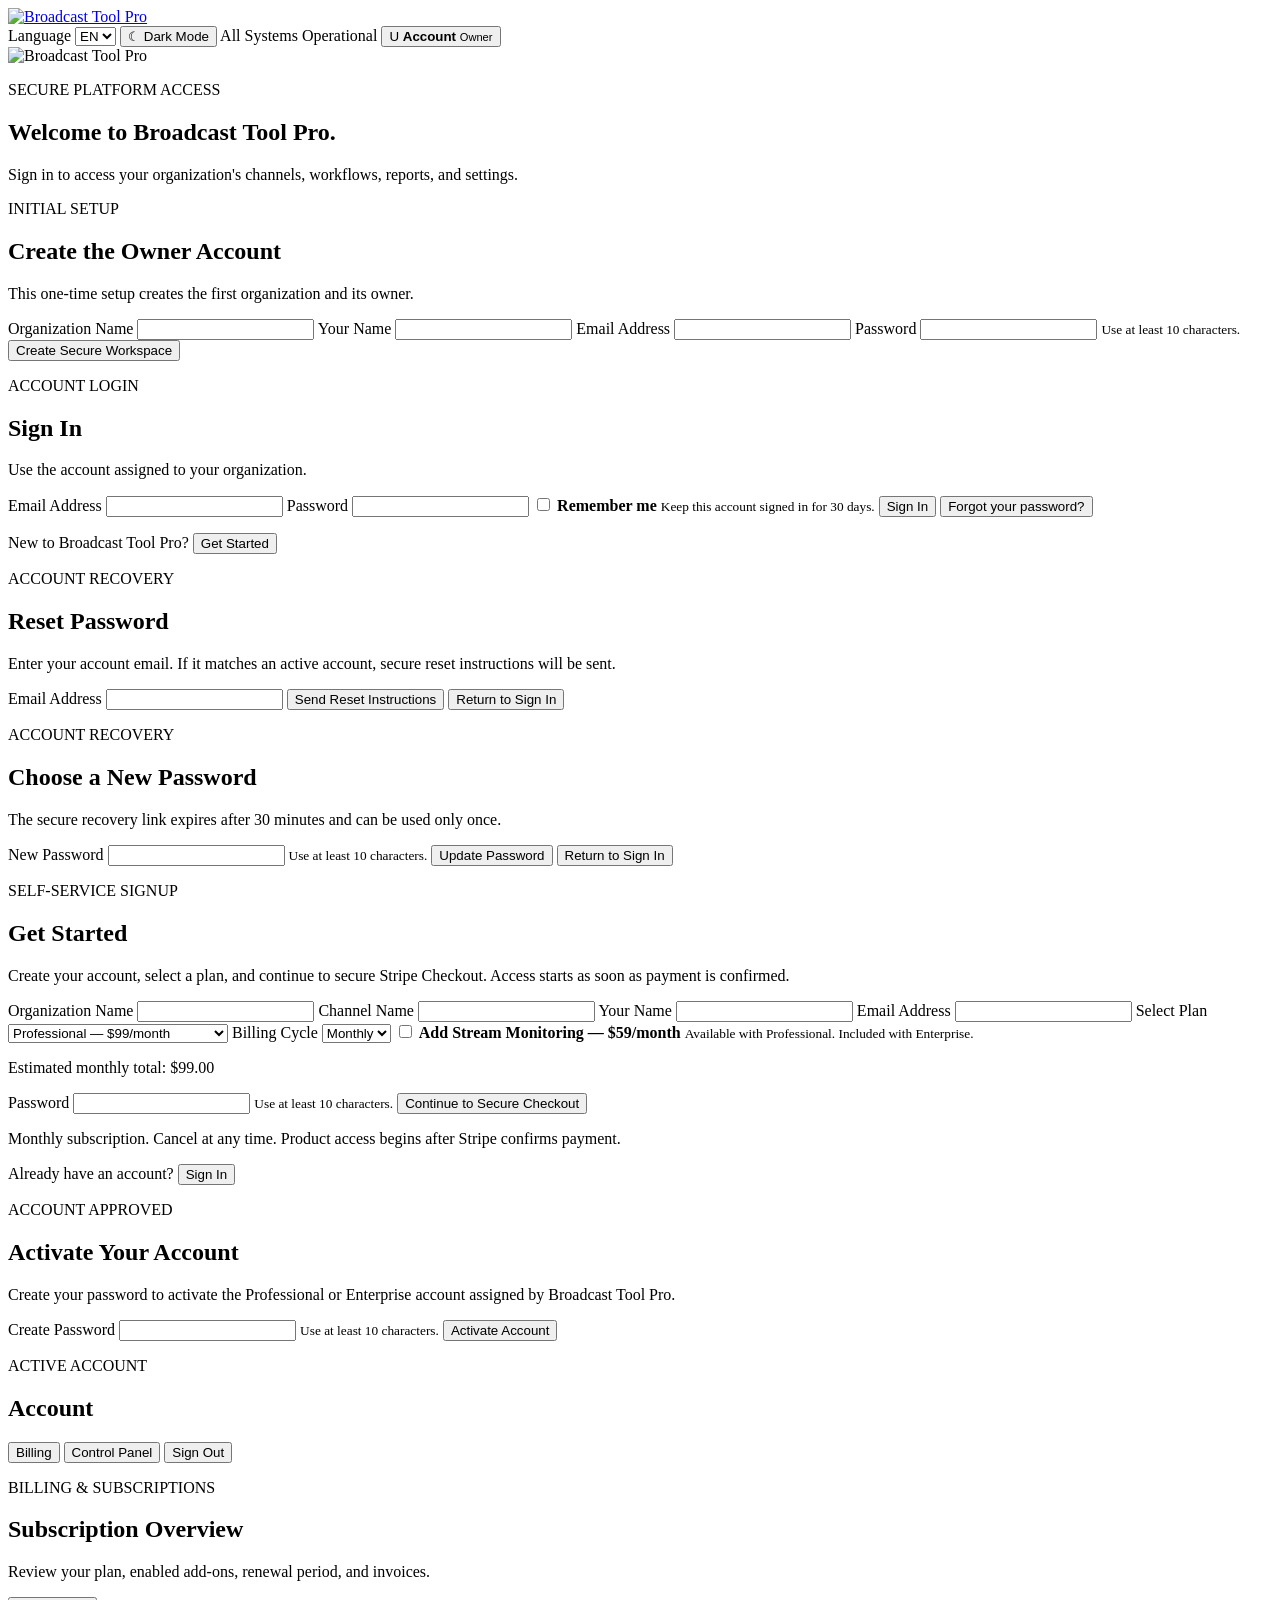
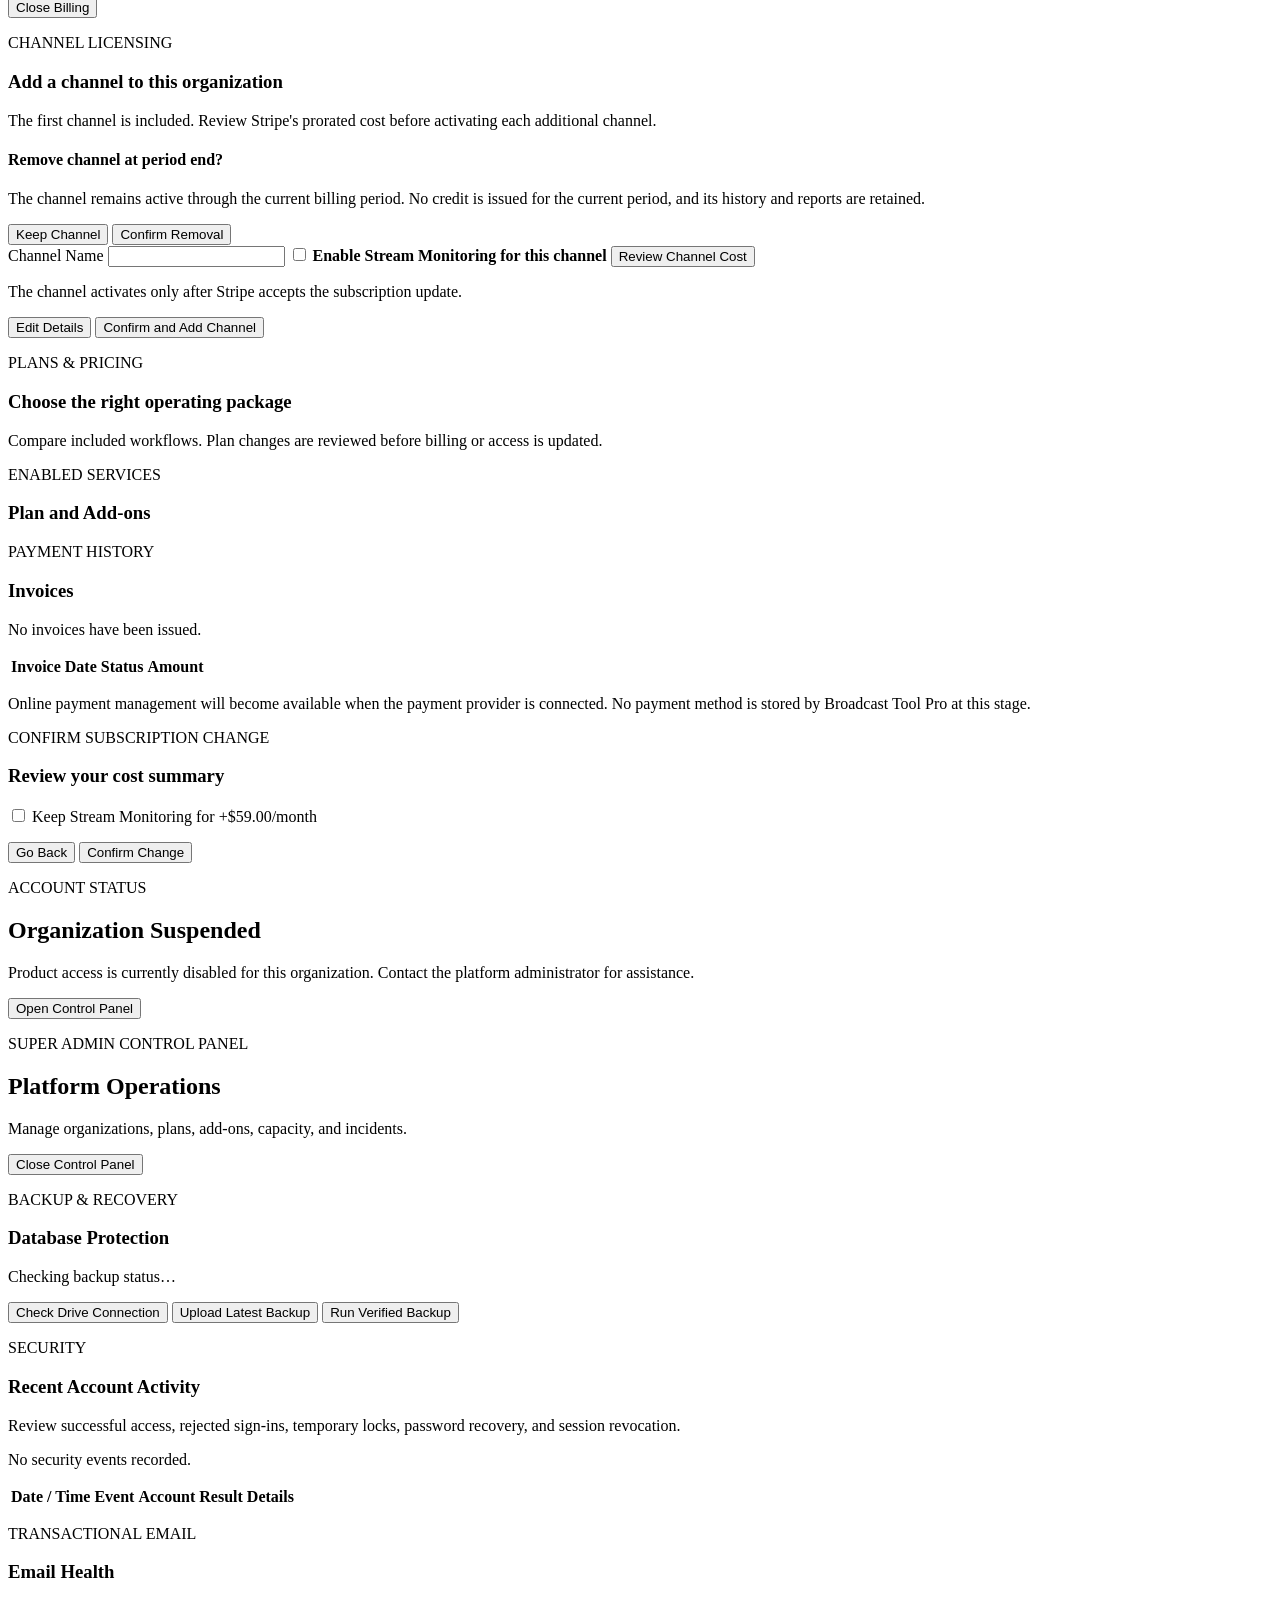
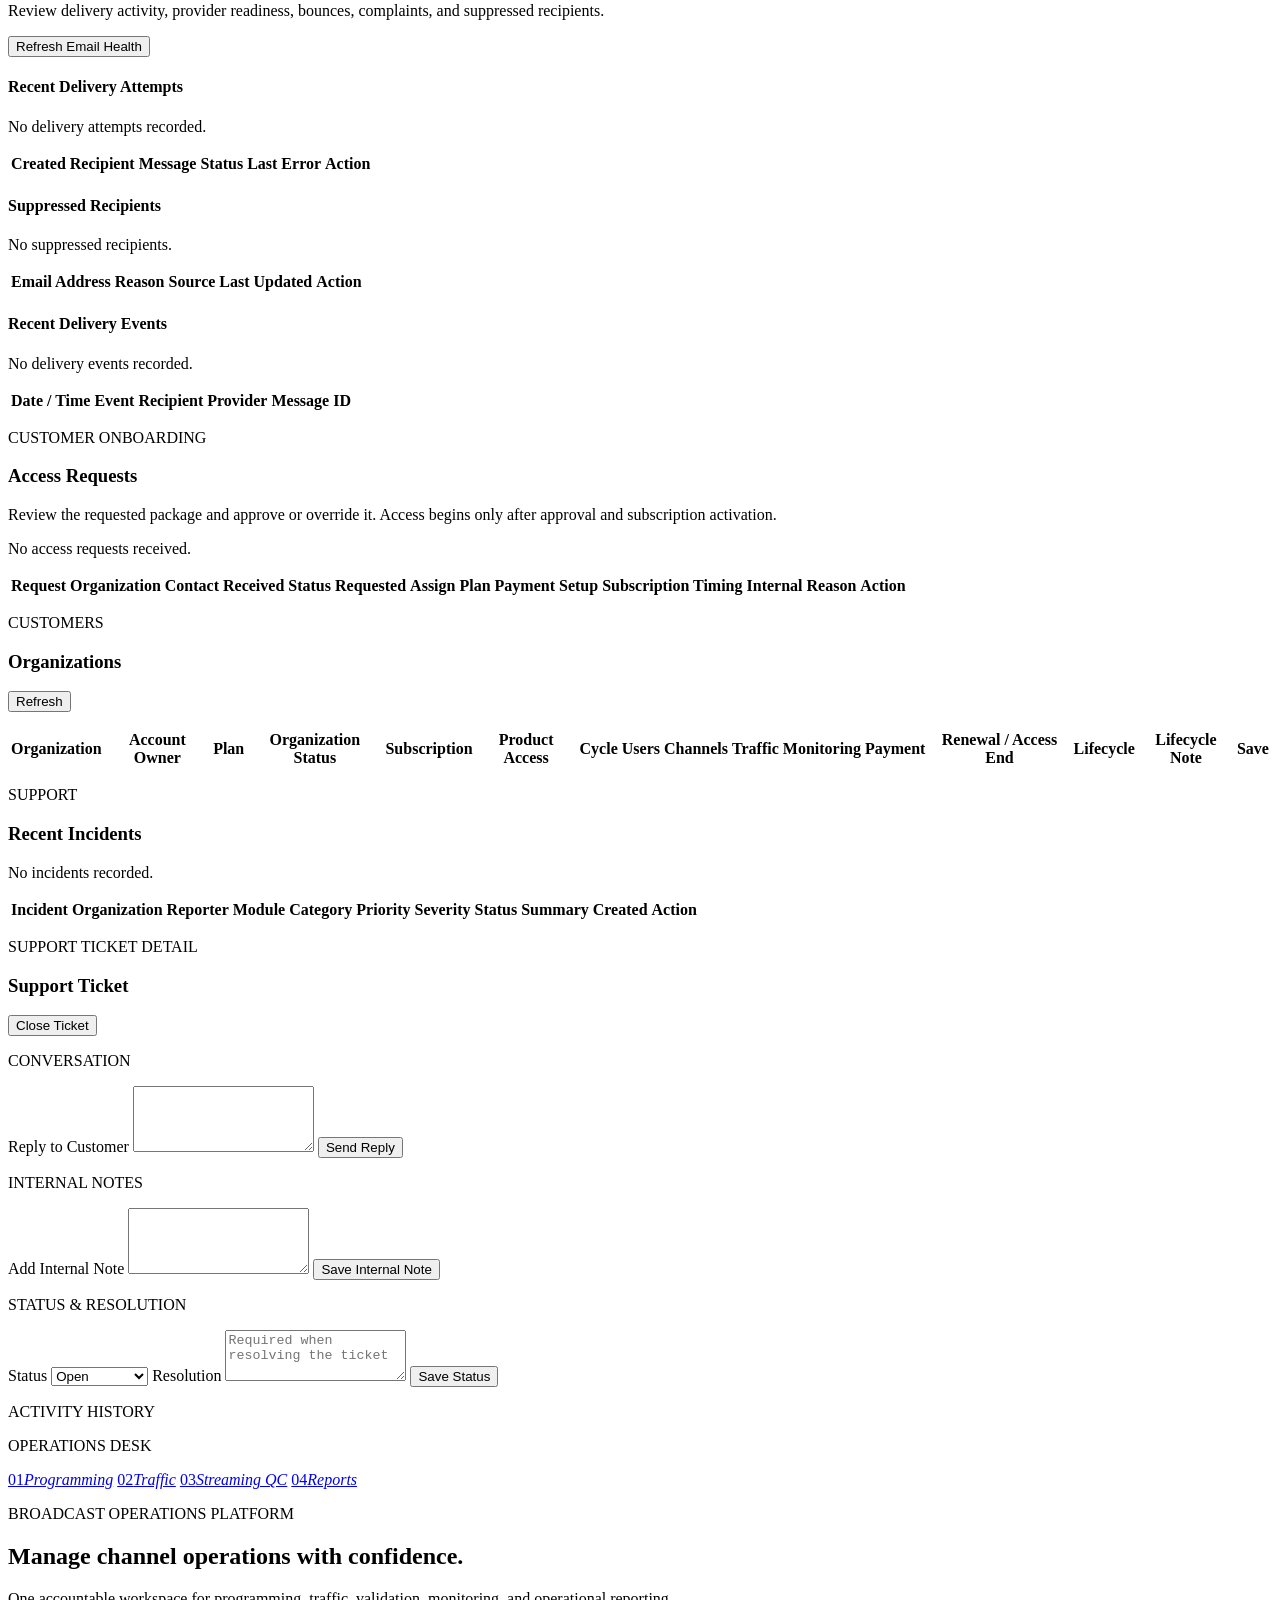
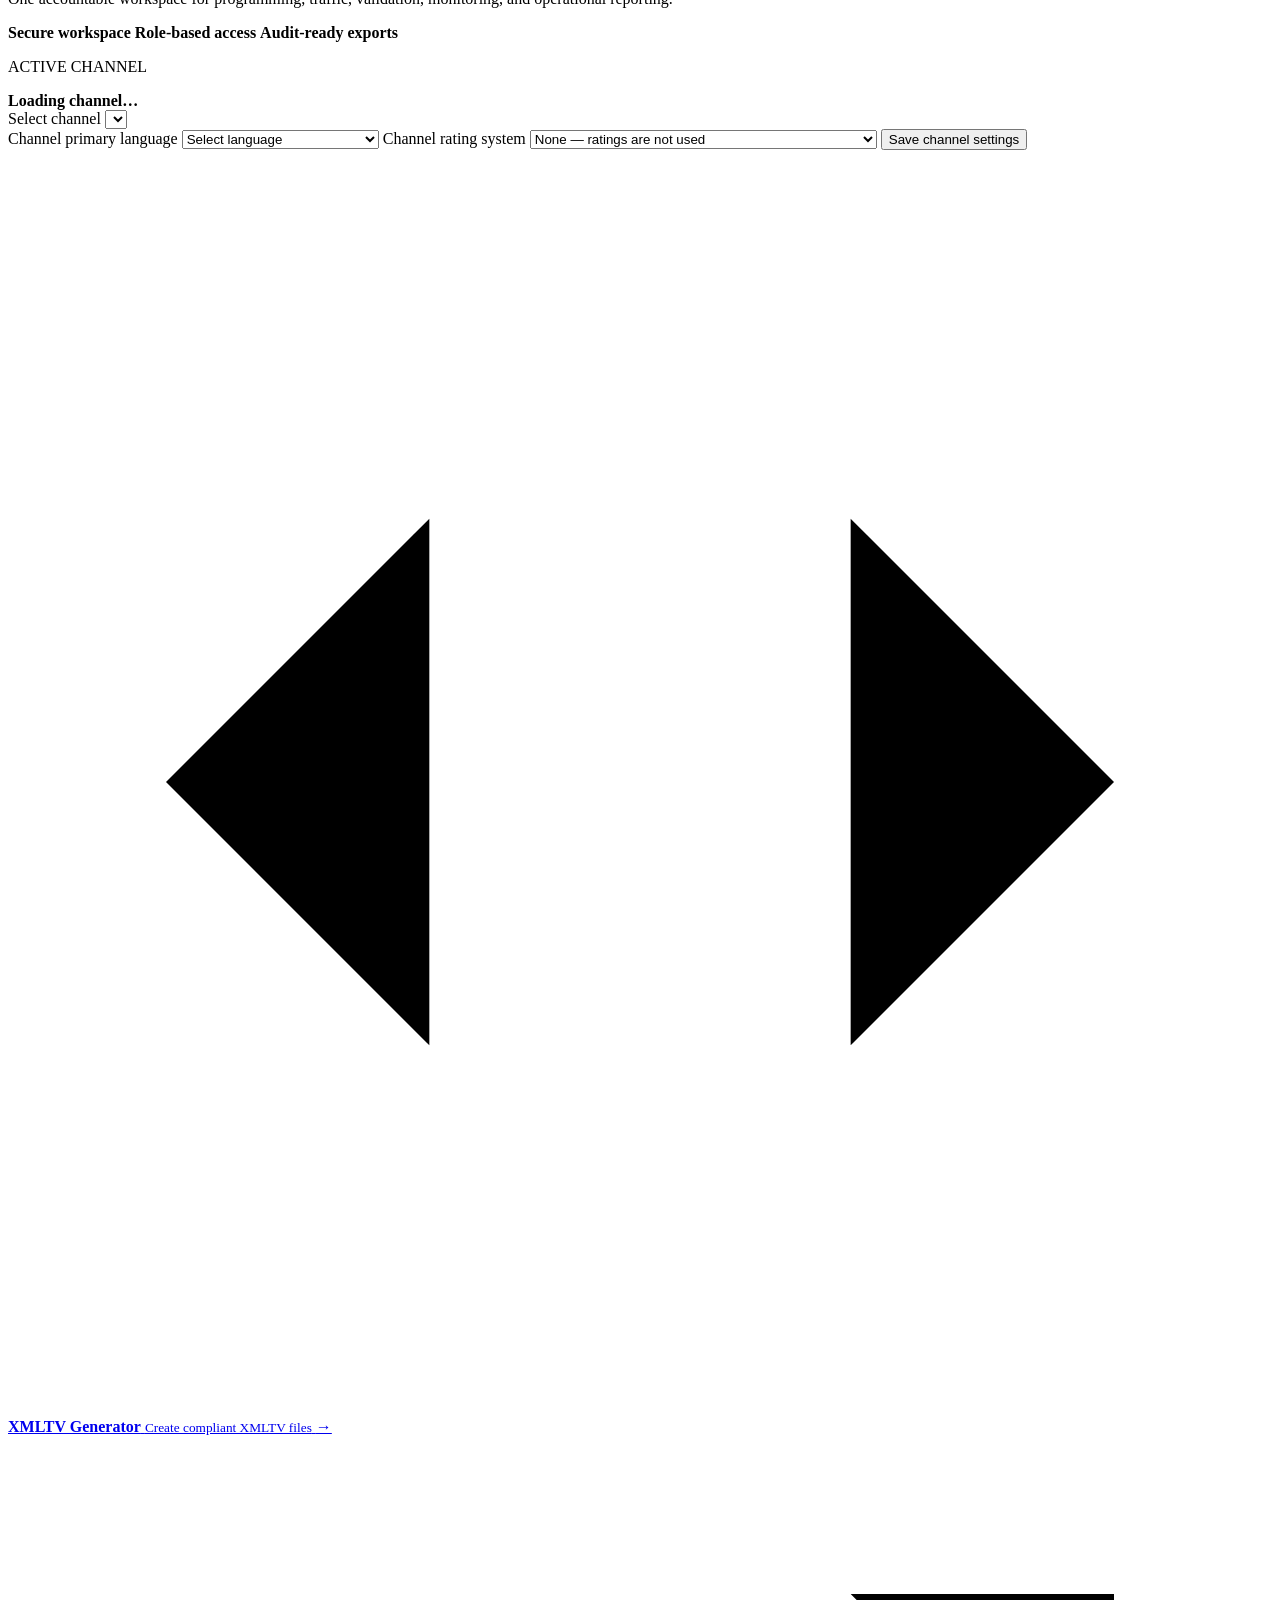
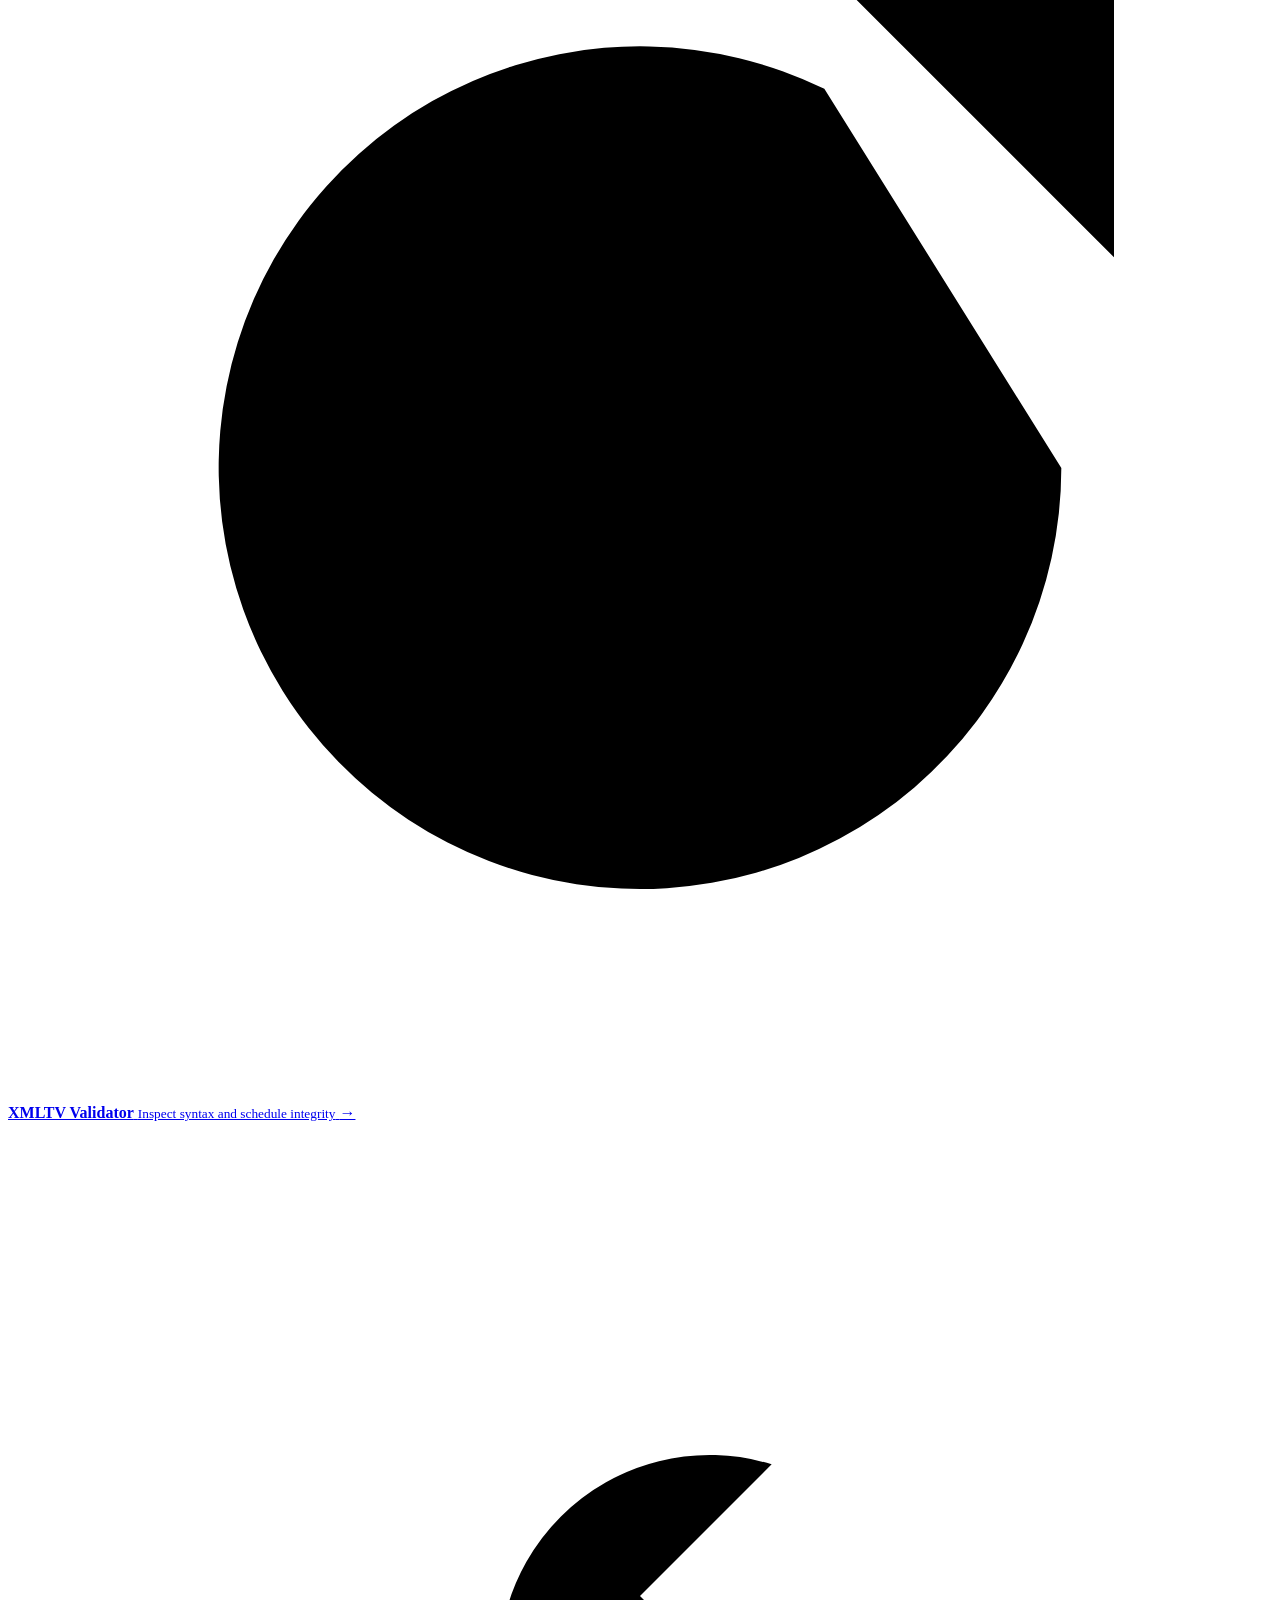
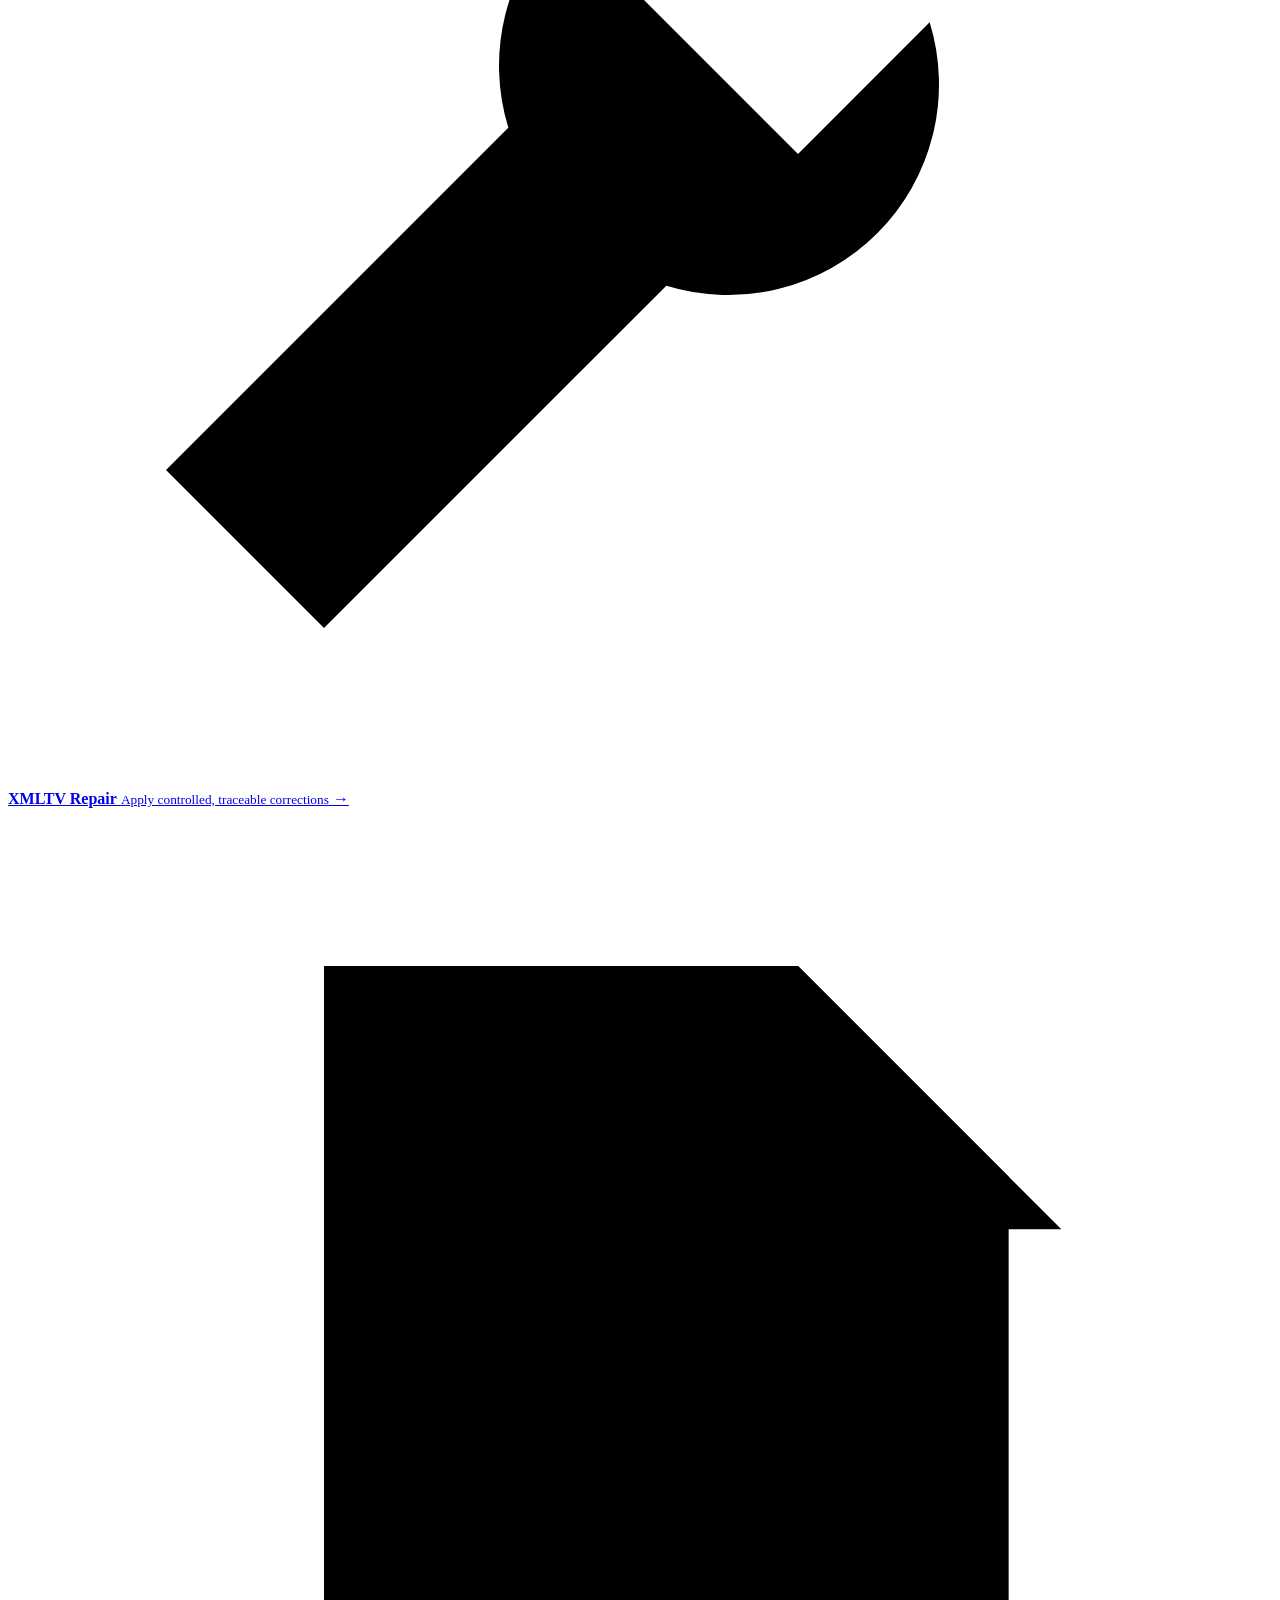
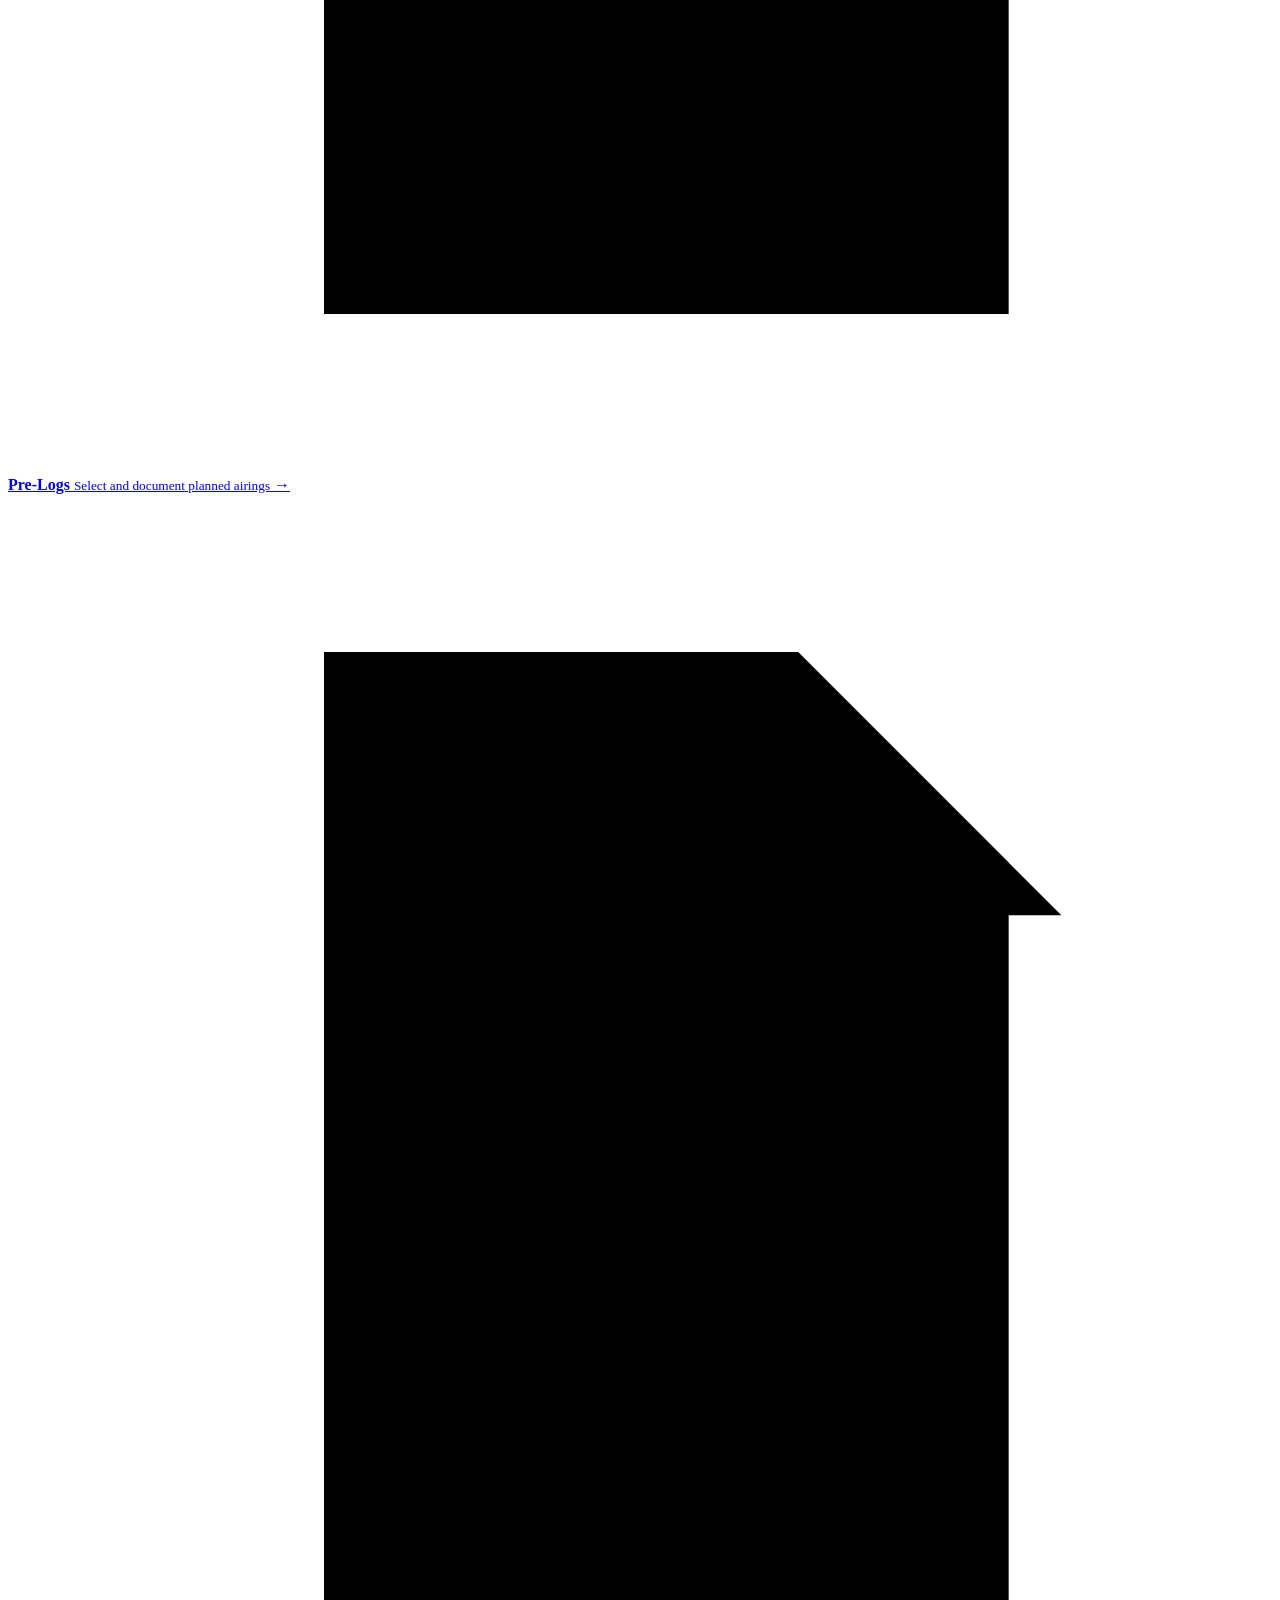
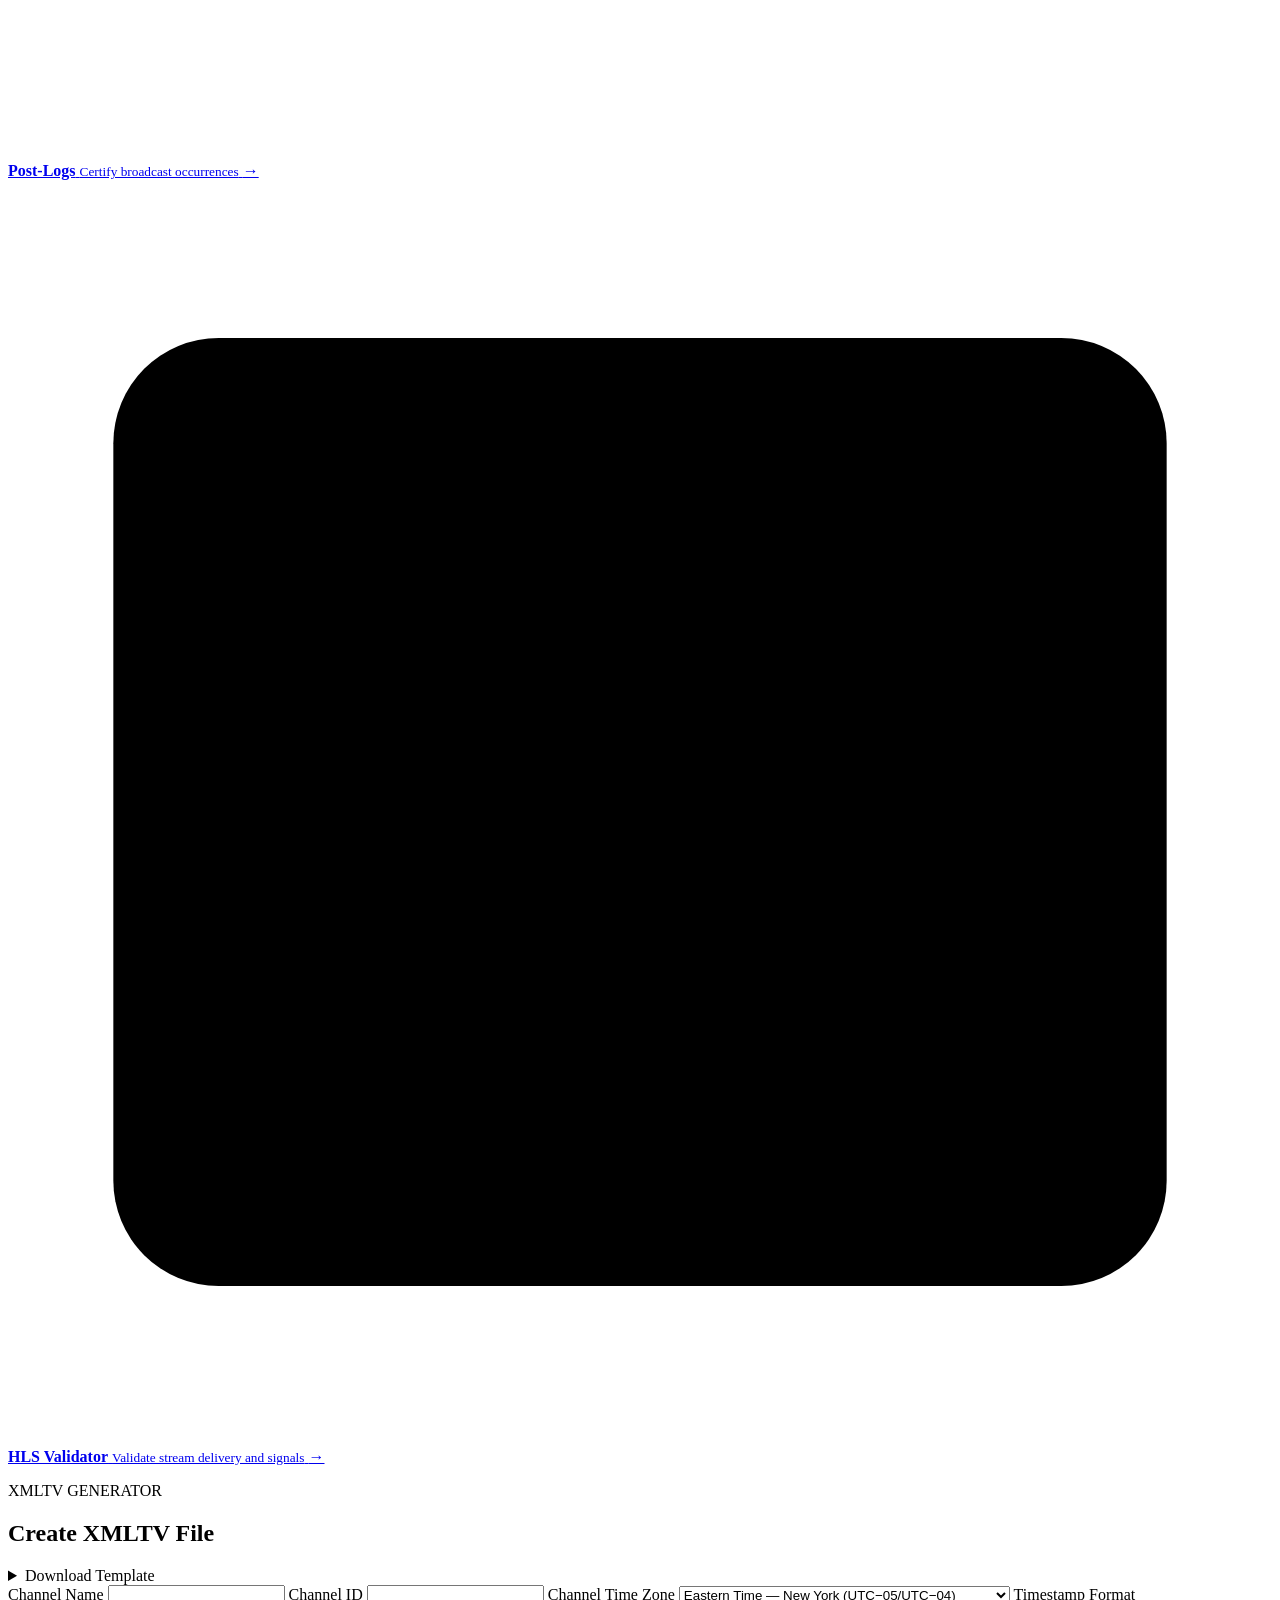
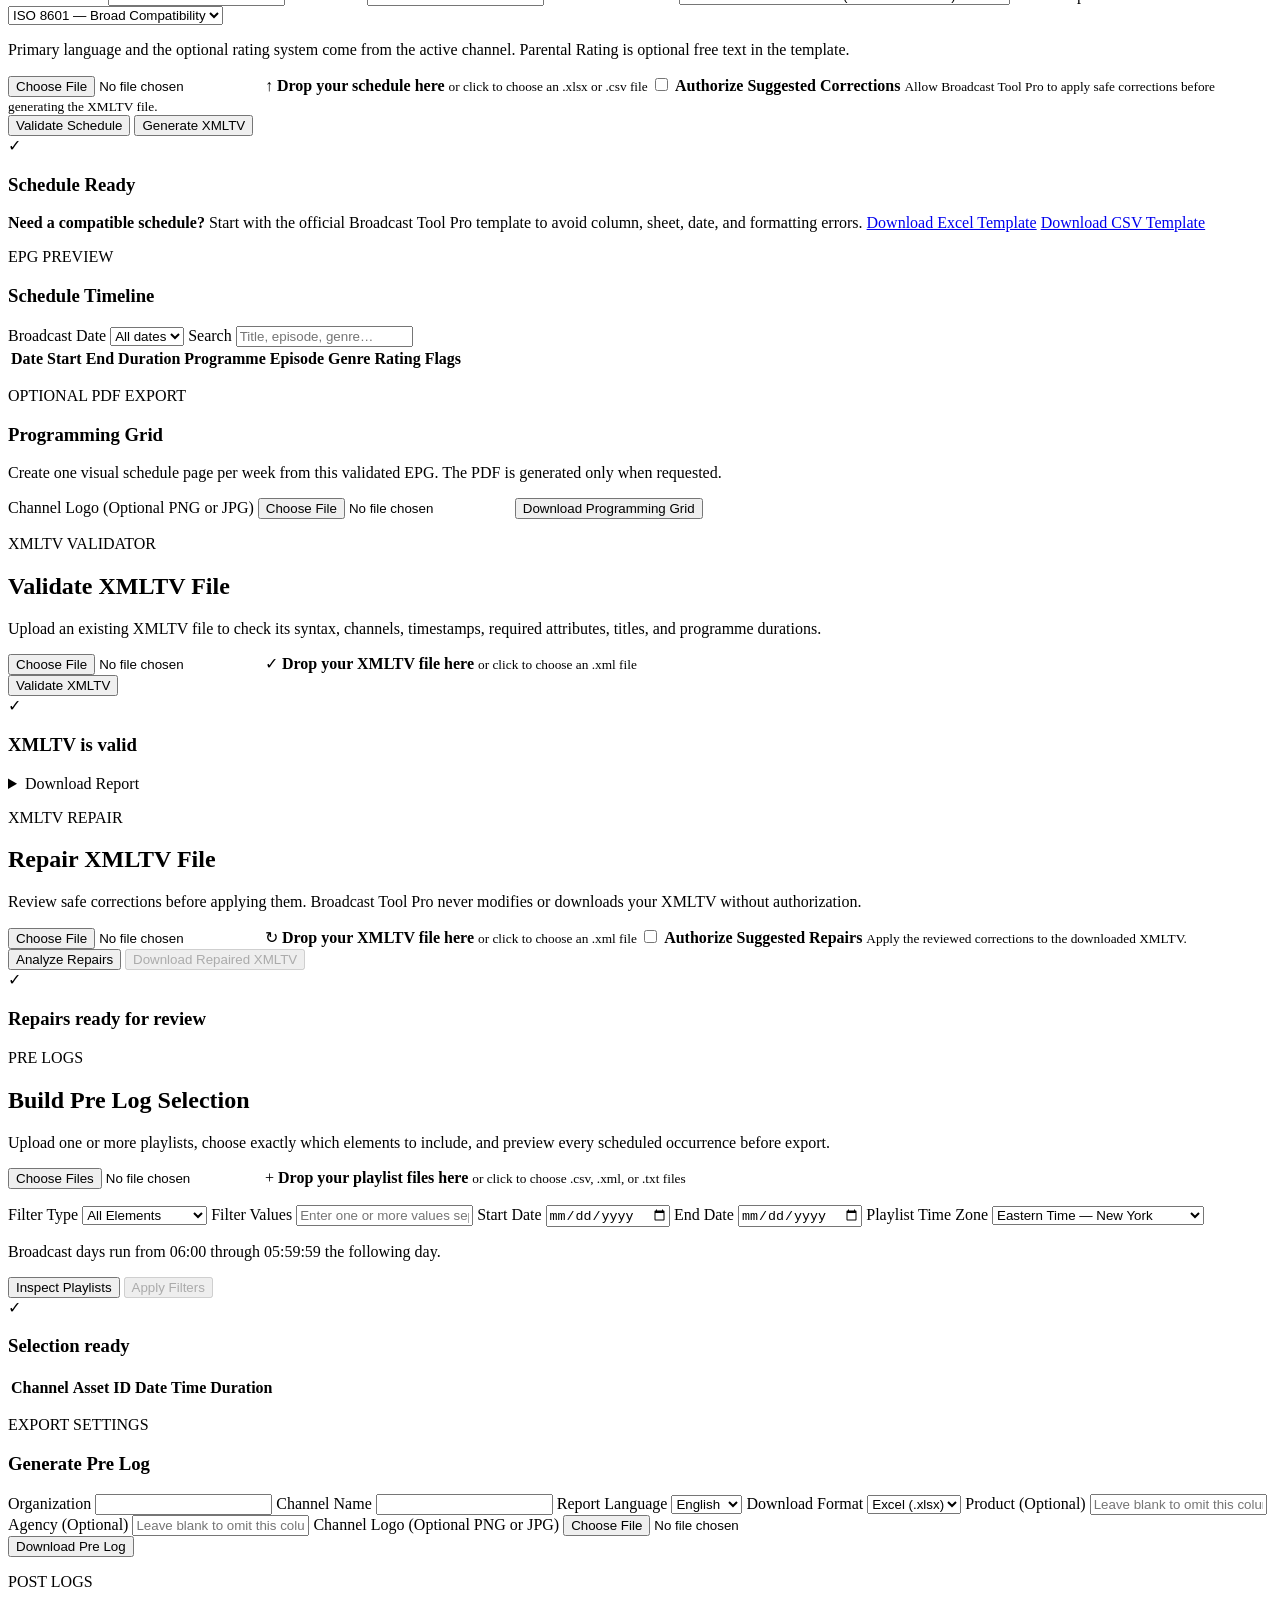
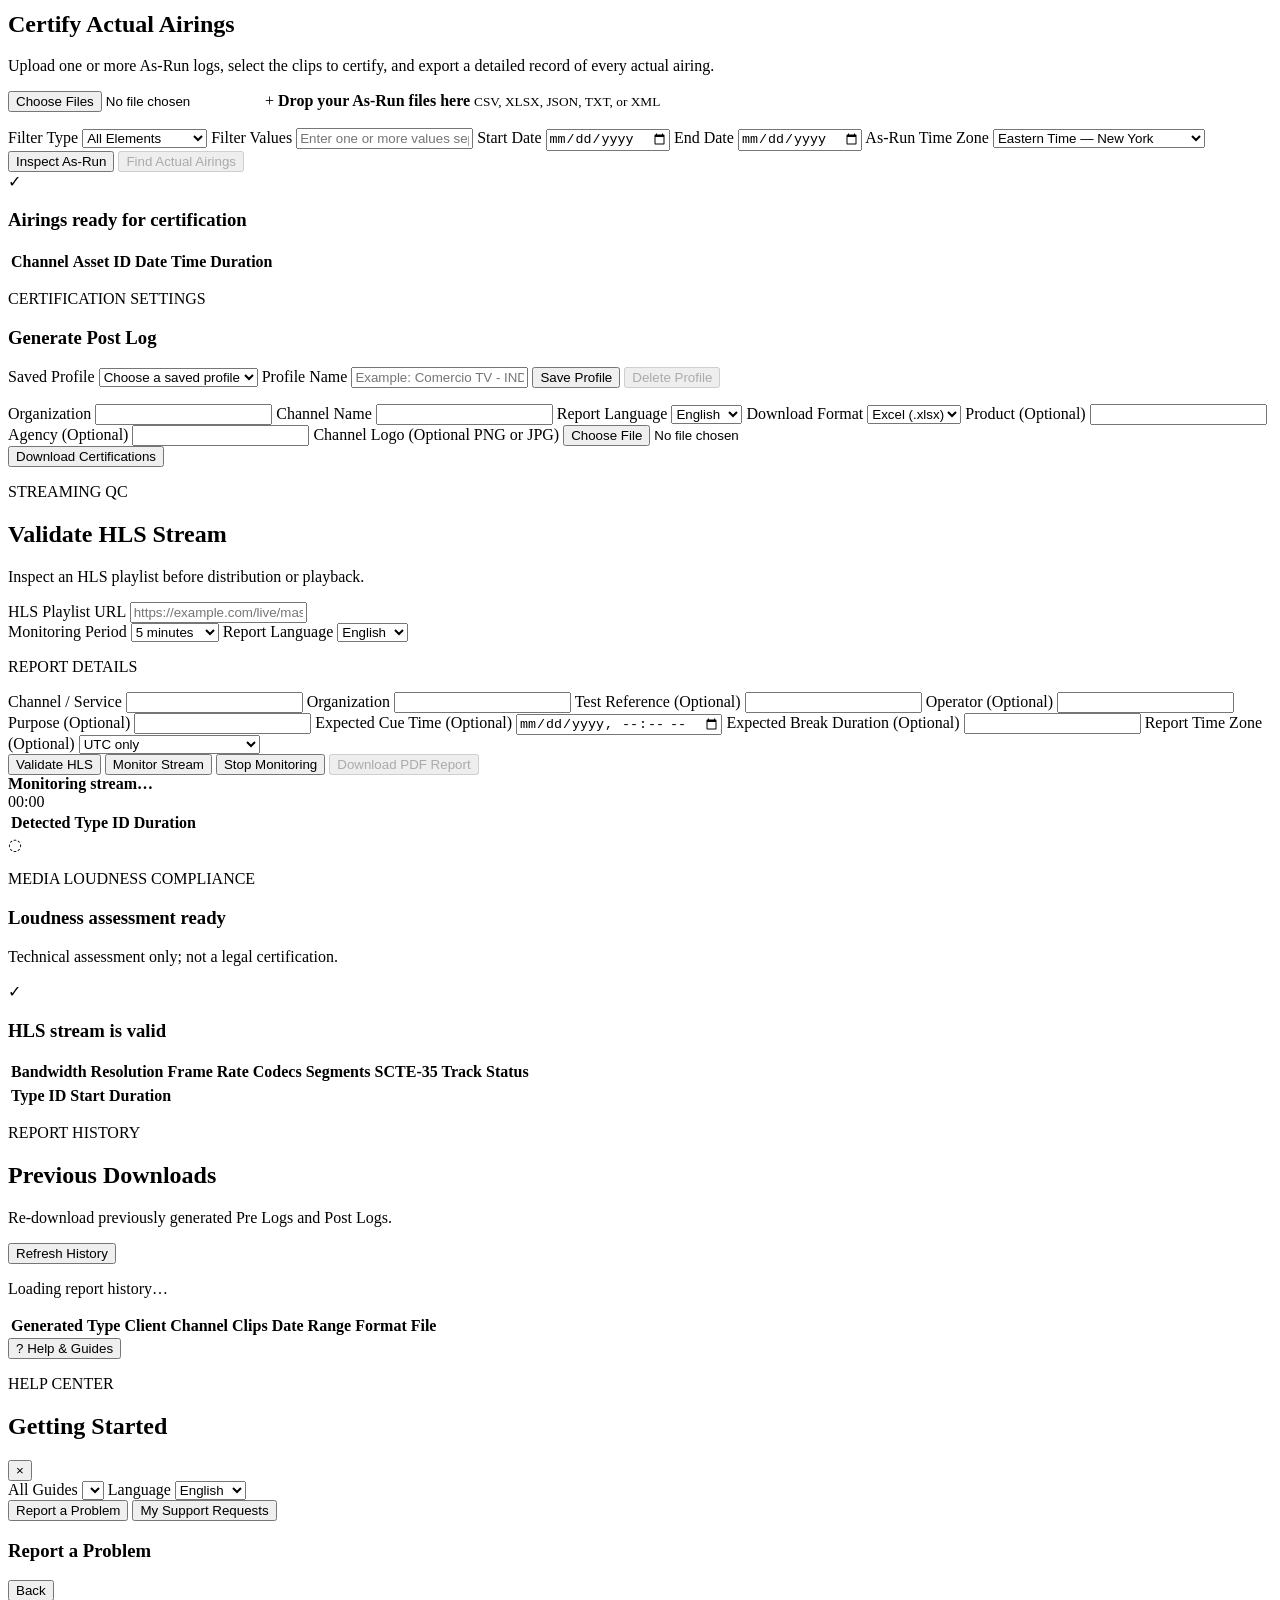
==== frontend/index.html @ 89fc4f96 "Refine channel settings layout" ====
<!doctype html>
<html lang="en">
  <head>
    <meta charset="UTF-8" />
    <meta name="viewport" content="width=device-width, initial-scale=1.0" />
    <meta
      name="description"
      content="Broadcast Tool Pro — Professional Broadcast Operations Platform."
    />

    <title>Broadcast Tool Pro</title>
    <script>
      (() => {
        const savedTheme = localStorage.getItem("broadcastToolPro.theme");
        document.documentElement.dataset.theme =
          savedTheme || "dark";
      })();
    </script>

    <link
      rel="icon"
      href="/static/assets/broadcast-tool-pro-mark.png"
    />
    <link rel="stylesheet" href="/static/styles.css?v=20260903-1" />
    <script src="/static/i18n.js?v=20260902-4" defer></script>
    <script src="/static/theme.js?v=20260728-1" defer></script>
    <script src="/static/auth.js?v=20260902-4" defer></script>
    <script src="/static/admin.js?v=20260811-1" defer></script>
    <script src="/static/billing.js?v=20260818-1" defer></script>
    <script src="/static/help.js?v=20260903-4" defer></script>
    <script src="/static/app.js?v=20260902-4" defer></script>
    <script src="/static/xmltv-validator.js?v=20260804-1" defer></script>
    <script src="/static/xmltv-repair.js?v=20260804-2" defer></script>
    <script src="/static/prelog-filter.js?v=20260902-4" defer></script>
    <script
      src="/static/postlog-certification.js?v=20260902-4"
      defer
    ></script>
    <script src="/static/report-history.js?v=20260811-1" defer></script>
    <script src="/static/hls-validator.js?v=20260902-4" defer></script>
  </head>

  <body>
    <header class="site-header">
      <a class="brand" href="/" aria-label="Broadcast Tool Pro home">
        <img
          class="brand-logo"
          src="/static/assets/broadcast-tool-pro-logo.png"
          alt="Broadcast Tool Pro"
        />
      </a>

      <div class="header-actions">
        <label class="language-select">
          <span class="visually-hidden" data-i18n="language.label">Language</span>
          <select data-language-select aria-label="Language">
            <option value="en">EN</option>
            <option value="es">ES</option>
          </select>
        </label>
        <button
          class="theme-toggle"
          id="theme-toggle"
          type="button"
          aria-label="Switch to dark mode"
          aria-pressed="false"
        >
          <span aria-hidden="true" id="theme-icon">☾</span>
          <span id="theme-label">Dark Mode</span>
        </button>
        <span class="status-pill">
          <span class="status-dot"></span>
          <span data-i18n="header.status">All Systems Operational</span>
        </span>
        <button
          class="account-pill is-hidden"
          id="account-button"
          type="button"
        >
          <span class="account-avatar" id="account-avatar">U</span>
          <span>
            <strong id="account-name">Account</strong>
            <small id="account-role">Owner</small>
          </span>
        </button>
      </div>
    </header>

    <main>
      <section class="auth-shell" id="auth-gate" aria-live="polite">
        <div class="auth-intro">
          <img
            class="auth-brand-logo"
            src="/static/assets/broadcast-tool-pro-logo.png"
            alt="Broadcast Tool Pro"
          />
          <p class="eyebrow" data-i18n="auth.secureAccess">SECURE PLATFORM ACCESS</p>
          <h1 data-i18n="auth.welcome">Welcome to Broadcast Tool Pro.</h1>
          <p data-i18n="auth.welcomeCopy">
            Sign in to access your organization's channels, workflows,
            reports, and settings.
          </p>
        </div>

        <form class="auth-card is-hidden" id="bootstrap-form">
          <p class="eyebrow" data-i18n="auth.initialSetup">INITIAL SETUP</p>
          <h2 data-i18n="auth.createOwner">Create the Owner Account</h2>
          <p class="auth-copy" data-i18n="auth.initialSetupCopy">
            This one-time setup creates the first organization and its owner.
          </p>
          <label>
            <span data-i18n="auth.organization">Organization Name</span>
            <input name="organization_name" required minlength="2" />
          </label>
          <label>
            <span data-i18n="auth.name">Your Name</span>
            <input name="display_name" required minlength="2" />
          </label>
          <label>
            <span data-i18n="auth.email">Email Address</span>
            <input name="email" type="email" required autocomplete="email" />
          </label>
          <label>
            <span data-i18n="auth.password">Password</span>
            <input
              name="password"
              type="password"
              required
              minlength="10"
              autocomplete="new-password"
            />
            <small data-i18n="auth.passwordRule">Use at least 10 characters.</small>
          </label>
          <button class="button button-primary" type="submit">
            <span data-i18n="auth.createWorkspace">Create Secure Workspace</span>
          </button>
          <p class="auth-message" id="bootstrap-message"></p>
        </form>

        <div class="auth-access-panel">
        <form class="auth-card is-hidden" id="login-form">
          <p class="eyebrow" data-i18n="auth.accountLogin">ACCOUNT LOGIN</p>
          <h2 data-i18n="auth.signIn">Sign In</h2>
          <p class="auth-copy" data-i18n="auth.signInCopy">
            Use the account assigned to your organization.
          </p>
          <label>
            <span data-i18n="auth.email">Email Address</span>
            <input name="email" type="email" required autocomplete="email" />
          </label>
          <label>
            <span data-i18n="auth.password">Password</span>
            <input
              name="password"
              type="password"
              required
              autocomplete="current-password"
            />
          </label>
          <label class="remember-session">
            <input
              name="remember_me"
              type="checkbox"
              value="true"
            />
            <span>
              <strong data-i18n="auth.remember">Remember me</strong>
              <small data-i18n="auth.rememberCopy">Keep this account signed in for 30 days.</small>
            </span>
          </label>
          <button class="button button-primary" type="submit">
            <span data-i18n="auth.signIn">Sign In</span>
          </button>
          <button
            class="text-link auth-text-button"
            id="show-password-reset"
            type="button"
          >
            <span data-i18n="auth.forgot">Forgot your password?</span>
          </button>
          <p class="auth-route-switch">
            <span data-i18n="auth.newToBtp">New to Broadcast Tool Pro?</span>
            <button
              class="text-link auth-text-button"
              id="show-get-started-tab"
              type="button"
            >
              <span data-i18n="auth.getStarted">Get Started</span>
            </button>
          </p>
          <p class="auth-message" id="login-message"></p>
        </form>

        <form class="auth-card is-hidden" id="password-reset-request-form">
          <p class="eyebrow" data-i18n="auth.recovery">ACCOUNT RECOVERY</p>
          <h2 data-i18n="auth.resetPassword">Reset Password</h2>
          <p class="auth-copy" data-i18n="auth.resetRequestCopy">
            Enter your account email. If it matches an active account,
            secure reset instructions will be sent.
          </p>
          <label>
            <span data-i18n="auth.email">Email Address</span>
            <input name="email" type="email" required autocomplete="email" />
          </label>
          <button class="button button-primary" type="submit">
            <span data-i18n="auth.sendReset">Send Reset Instructions</span>
          </button>
          <button
            class="text-link auth-text-button"
            data-return-to-login
            type="button"
          >
            <span data-i18n="auth.returnSignIn">Return to Sign In</span>
          </button>
          <p class="auth-message" id="password-reset-request-message"></p>
        </form>

        <form class="auth-card is-hidden" id="password-reset-confirm-form">
          <p class="eyebrow" data-i18n="auth.recovery">ACCOUNT RECOVERY</p>
          <h2 data-i18n="auth.choosePassword">Choose a New Password</h2>
          <p class="auth-copy" data-i18n="auth.resetConfirmCopy">
            The secure recovery link expires after 30 minutes and can be
            used only once.
          </p>
          <label>
            <span data-i18n="auth.newPassword">New Password</span>
            <input
              name="password"
              type="password"
              required
              minlength="10"
              autocomplete="new-password"
            />
            <small data-i18n="auth.passwordRule">Use at least 10 characters.</small>
          </label>
          <button class="button button-primary" type="submit">
            <span data-i18n="auth.updatePassword">Update Password</span>
          </button>
          <button
            class="text-link auth-text-button"
            data-return-to-login
            type="button"
          >
            <span data-i18n="auth.returnSignIn">Return to Sign In</span>
          </button>
          <p class="auth-message" id="password-reset-confirm-message"></p>
        </form>

        <form class="auth-card is-hidden" id="access-request-form">
          <p class="eyebrow" data-i18n="auth.selfService">SELF-SERVICE SIGNUP</p>
          <h2 data-i18n="auth.getStarted">Get Started</h2>
          <p class="auth-copy" data-i18n="auth.requestCopy">
            Create your account, select a plan, and continue to secure Stripe
            Checkout. Access starts as soon as payment is confirmed.
          </p>
          <label>
            <span data-i18n="auth.organization">Organization Name</span>
            <input name="organization_name" required minlength="2" />
          </label>
          <label>
            <span data-i18n="auth.channelName">Channel Name</span>
            <input name="channel_name" required minlength="2" maxlength="120" />
          </label>
          <label>
            <span data-i18n="auth.name">Your Name</span>
            <input name="display_name" required minlength="2" />
          </label>
          <label>
            <span data-i18n="auth.email">Email Address</span>
            <input name="email" type="email" required autocomplete="email" />
          </label>
          <label>
            <span data-i18n="auth.requestedPlan">Select Plan</span>
            <select name="requested_plan" id="access-request-plan" required>
              <option value="programming_suite">Programming Suite — $39/month</option>
              <option value="professional" selected>Professional — $99/month</option>
              <option value="enterprise">Enterprise — $199/month</option>
            </select>
          </label>
          <label>
            <span data-i18n="auth.billingCycle">Billing Cycle</span>
            <select name="billing_cycle" required>
              <option value="monthly" data-i18n="auth.monthly">Monthly</option>
            </select>
          </label>
          <label class="remember-session" id="access-request-monitoring-field">
            <input name="include_stream_monitoring" type="checkbox" />
            <span>
              <strong data-i18n="auth.streamAddon">Add Stream Monitoring — $59/month</strong>
              <small id="access-request-monitoring-note" data-i18n="auth.streamAddonNote">
                Available with Professional. Included with Enterprise.
              </small>
            </span>
          </label>
          <p class="request-price-summary" id="access-request-total">
            Estimated monthly total: $99.00
          </p>
          <label>
            <span data-i18n="auth.password">Password</span>
            <input name="password" type="password" required minlength="10" autocomplete="new-password" />
            <small data-i18n="auth.passwordRule">Use at least 10 characters.</small>
          </label>
          <button class="button button-primary" type="submit">
            <span data-i18n="auth.continueCheckout">Continue to Secure Checkout</span>
          </button>
          <p class="auth-message" id="access-request-message"></p>
          <p class="trial-terms" data-i18n="auth.checkoutTerms">
            Monthly subscription. Cancel at any time. Product access begins after Stripe confirms payment.
          </p>
          <p class="auth-route-switch">
            <span data-i18n="auth.alreadyAccount">Already have an account?</span>
            <button
              class="text-link auth-text-button"
              id="show-login-tab"
              type="button"
            >
              <span data-i18n="auth.signIn">Sign In</span>
            </button>
          </p>
        </form>

        <form class="auth-card is-hidden" id="account-activation-form">
          <p class="eyebrow" data-i18n="auth.accountApproved">ACCOUNT APPROVED</p>
          <h2 data-i18n="auth.activateAccount">Activate Your Account</h2>
          <p class="auth-copy" data-i18n="auth.activationCopy">
            Create your password to activate the Professional or Enterprise
            account assigned by Broadcast Tool Pro.
          </p>
          <label>
            <span data-i18n="auth.createPassword">Create Password</span>
            <input
              name="password"
              type="password"
              required
              minlength="10"
              autocomplete="new-password"
            />
            <small data-i18n="auth.passwordRule">Use at least 10 characters.</small>
          </label>
          <button class="button button-primary" type="submit">
            <span data-i18n="auth.activateAccount">Activate Account</span>
          </button>
          <p class="auth-message" id="account-activation-message"></p>
        </form>
        </div>
      </section>

      <section class="account-panel is-hidden" id="account-panel">
        <div>
          <p class="eyebrow" data-i18n="account.active">ACTIVE ACCOUNT</p>
          <h2 id="account-panel-name">Account</h2>
          <p id="account-panel-email"></p>
          <p id="account-panel-organization"></p>
        </div>
        <div class="account-panel-actions">
          <button
            class="button button-secondary is-hidden"
            id="open-billing-button"
            type="button"
          >
            <span data-i18n="billing.open">Billing</span>
          </button>
          <button
            class="button button-secondary is-hidden"
            id="open-admin-button"
            type="button"
          >
            <span data-i18n="account.controlPanel">Control Panel</span>
          </button>
          <button
            class="button button-secondary"
            id="logout-button"
            type="button"
          >
            <span data-i18n="account.signOut">Sign Out</span>
          </button>
        </div>
      </section>

      <section class="billing-shell is-hidden" id="billing-panel">
        <div class="section-heading">
          <div>
            <p class="eyebrow" data-i18n="billing.eyebrow">BILLING &amp; SUBSCRIPTIONS</p>
            <h2 data-i18n="billing.title">Subscription Overview</h2>
            <p class="section-copy" data-i18n="billing.copy">
              Review your plan, enabled add-ons, renewal period, and invoices.
            </p>
          </div>
          <button
            class="button button-secondary"
            id="close-billing-button"
            type="button"
          >
            <span data-i18n="billing.close">Close Billing</span>
          </button>
        </div>
        <p
          class="auth-message"
          id="billing-message"
          aria-live="polite"
        ></p>
        <div class="billing-summary" id="billing-summary"></div>
        <div class="billing-subscription-actions" id="billing-subscription-actions"></div>
        <div class="billing-section">
          <p class="eyebrow" data-i18n="billing.channelsEyebrow">CHANNEL LICENSING</p>
          <h3 data-i18n="billing.addChannelTitle">Add a channel to this organization</h3>
          <p class="section-copy" data-i18n="billing.addChannelCopy">
            The first channel is included. Review Stripe's prorated cost before activating each additional channel.
          </p>
          <div class="billing-channel-list" id="billing-channel-list"></div>
          <div class="billing-channel-removal is-hidden" id="billing-channel-removal">
            <h4 data-i18n="billing.removeChannelTitle">Remove channel at period end?</h4>
            <div id="billing-channel-removal-summary"></div>
            <p class="section-copy" data-i18n="billing.removeChannelNotice">
              The channel remains active through the current billing period. No credit is issued for the current period, and its history and reports are retained.
            </p>
            <div class="form-actions">
              <button class="button button-secondary" id="billing-channel-removal-back" type="button" data-i18n="billing.keepChannel">Keep Channel</button>
              <button class="button button-primary" id="billing-channel-removal-confirm" type="button" data-i18n="billing.confirmChannelRemoval">Confirm Removal</button>
            </div>
          </div>
          <form class="billing-channel-form" id="billing-channel-form">
            <label>
              <span data-i18n="auth.channelName">Channel Name</span>
              <input name="name" required minlength="2" maxlength="120">
            </label>
            <label class="remember-session" id="billing-channel-monitoring-field">
              <input name="stream_monitoring" type="checkbox">
              <span>
                <strong data-i18n="billing.monitorChannel">Enable Stream Monitoring for this channel</strong>
                <small id="billing-channel-monitoring-note"></small>
              </span>
            </label>
            <button class="button button-primary" type="submit" data-i18n="billing.reviewChannelCost">Review Channel Cost</button>
          </form>
          <div class="billing-channel-preview is-hidden" id="billing-channel-preview">
            <div id="billing-channel-costs"></div>
            <p class="section-copy" data-i18n="billing.channelActivationNotice">
              The channel activates only after Stripe accepts the subscription update.
            </p>
            <div class="form-actions">
              <button class="button button-secondary" id="billing-channel-edit" type="button" data-i18n="billing.editChannel">Edit Details</button>
              <button class="button button-primary" id="billing-channel-confirm" type="button" data-i18n="billing.confirmAddChannel">Confirm and Add Channel</button>
            </div>
          </div>
        </div>
        <div class="billing-section">
          <p class="eyebrow" data-i18n="billing.pricingEyebrow">PLANS &amp; PRICING</p>
          <h3 data-i18n="billing.pricingTitle">Choose the right operating package</h3>
          <p class="section-copy" data-i18n="billing.pricingCopy">
            Compare included workflows. Plan changes are reviewed before
            billing or access is updated.
          </p>
          <div class="pricing-grid" id="billing-pricing-grid"></div>
          <div class="pricing-addons" id="billing-pricing-addons"></div>
        </div>
        <div class="billing-section">
          <p class="eyebrow" data-i18n="billing.servicesEyebrow">ENABLED SERVICES</p>
          <h3 data-i18n="billing.servicesTitle">Plan and Add-ons</h3>
          <div class="billing-entitlements" id="billing-entitlements"></div>
        </div>
        <div class="billing-section">
          <p class="eyebrow" data-i18n="billing.historyEyebrow">PAYMENT HISTORY</p>
          <h3 data-i18n="billing.invoices">Invoices</h3>
          <p class="history-status" id="billing-invoice-status" data-i18n="billing.noInvoices">
            No invoices have been issued.
          </p>
          <div class="table-scroll is-hidden" id="billing-invoice-table">
            <table class="preview-table">
              <thead>
                <tr>
                  <th data-i18n="billing.invoice">Invoice</th>
                  <th data-i18n="traffic.date">Date</th>
                  <th data-i18n="hls.status">Status</th>
                  <th data-i18n="billing.amount">Amount</th>
                </tr>
              </thead>
              <tbody id="billing-invoice-body"></tbody>
            </table>
          </div>
        </div>
        <p class="billing-note" id="billing-provider-note" data-i18n="billing.providerNote">
          Online payment management will become available when the payment
          provider is connected. No payment method is stored by Broadcast Tool
          Pro at this stage.
        </p>
        <div class="billing-confirmation is-hidden" id="billing-confirmation" role="dialog" aria-modal="true" aria-labelledby="billing-confirmation-title">
          <div class="billing-confirmation-card">
            <p class="eyebrow">CONFIRM SUBSCRIPTION CHANGE</p>
            <h3 id="billing-confirmation-title">Review your cost summary</h3>
            <label class="billing-monitoring-choice is-hidden" id="billing-monitoring-choice">
              <input id="billing-monitoring-choice-input" type="checkbox">
              <span>Keep Stream Monitoring for +$59.00/month</span>
            </label>
            <div class="billing-change-summary" id="billing-change-summary"></div>
            <p class="section-copy" id="billing-change-notice"></p>
            <div class="form-actions">
              <button class="button button-secondary" id="billing-change-back" type="button">Go Back</button>
              <button class="button button-primary" id="billing-change-confirm" type="button">Confirm Change</button>
            </div>
          </div>
        </div>
      </section>

      <section
        class="suspended-shell is-hidden"
        id="organization-suspended"
        aria-live="polite"
      >
        <p class="eyebrow" data-i18n="account.status">ACCOUNT STATUS</p>
        <h2 data-i18n="account.suspended">Organization Suspended</h2>
        <p data-i18n="account.suspendedCopy">
          Product access is currently disabled for this organization.
          Contact the platform administrator for assistance.
        </p>
        <button
          class="button button-primary is-hidden"
          id="suspended-admin-button"
          type="button"
        >
          <span data-i18n="account.openControlPanel">Open Control Panel</span>
        </button>
      </section>

      <section class="admin-shell is-hidden" id="admin-control-plane">
        <div class="section-heading">
          <div>
            <p class="eyebrow">SUPER ADMIN CONTROL PANEL</p>
            <h2>Platform Operations</h2>
            <p class="section-copy">
              Manage organizations, plans, add-ons, capacity, and incidents.
            </p>
          </div>
          <button
            class="button button-secondary"
            id="close-admin-button"
            type="button"
          >
            Close Control Panel
          </button>
        </div>
        <div class="admin-metrics" id="admin-metrics"></div>
        <div class="admin-section admin-backup-section">
          <div class="section-heading">
            <div>
              <p class="eyebrow">BACKUP &amp; RECOVERY</p>
              <h3>Database Protection</h3>
              <p class="section-copy" id="admin-backup-status">
                Checking backup status…
              </p>
            </div>
            <div class="button-row">
              <button
                class="button button-secondary"
                id="check-drive-button"
                type="button"
              >
                Check Drive Connection
              </button>
              <button
                class="button button-secondary"
                id="upload-backup-button"
                type="button"
              >
                Upload Latest Backup
              </button>
              <button
                class="button button-secondary"
                id="run-backup-button"
                type="button"
              >
                Run Verified Backup
              </button>
            </div>
          </div>
          <div class="admin-backup-details" id="admin-backup-details"></div>
          <p
            class="auth-message admin-inline-message"
            id="admin-backup-message"
            aria-live="polite"
          ></p>
        </div>
        <div class="admin-section">
          <p class="eyebrow">SECURITY</p>
          <h3>Recent Account Activity</h3>
          <p class="section-copy">
            Review successful access, rejected sign-ins, temporary locks,
            password recovery, and session revocation.
          </p>
          <p class="history-status" id="admin-security-status">
            No security events recorded.
          </p>
          <div class="table-scroll is-hidden" id="admin-security-table">
            <table class="preview-table">
              <thead>
                <tr>
                  <th>Date / Time</th>
                  <th>Event</th>
                  <th>Account</th>
                  <th>Result</th>
                  <th>Details</th>
                </tr>
              </thead>
              <tbody id="admin-security-body"></tbody>
            </table>
          </div>
        </div>
        <div class="admin-section">
          <div class="section-heading">
            <div>
              <p class="eyebrow">TRANSACTIONAL EMAIL</p>
              <h3>Email Health</h3>
              <p class="section-copy">
                Review delivery activity, provider readiness, bounces,
                complaints, and suppressed recipients.
              </p>
            </div>
            <button
              class="button button-secondary"
              id="refresh-email-health"
              type="button"
            >
              Refresh Email Health
            </button>
          </div>
          <div
            class="admin-backup-details"
            id="admin-email-metrics"
          ></div>
          <p
            class="auth-message admin-inline-message"
            id="admin-email-message"
            aria-live="polite"
          ></p>
          <h4 class="admin-subheading">Recent Delivery Attempts</h4>
          <p class="history-status" id="admin-email-attempt-status">
            No delivery attempts recorded.
          </p>
          <div
            class="table-scroll is-hidden"
            id="admin-email-attempt-table"
          >
            <table class="preview-table">
              <thead>
                <tr>
                  <th>Created</th>
                  <th>Recipient</th>
                  <th>Message</th>
                  <th>Status</th>
                  <th>Last Error</th>
                  <th>Action</th>
                </tr>
              </thead>
              <tbody id="admin-email-attempt-body"></tbody>
            </table>
          </div>
          <dialog class="billing-confirmation-card" id="admin-email-detail">
            <p class="eyebrow">EMAIL DETAILS</p>
            <h3 id="admin-email-detail-subject">Subscription notice</h3>
            <p class="section-copy" id="admin-email-detail-recipient"></p>
            <pre class="admin-email-detail-body" id="admin-email-detail-body"></pre>
            <div class="form-actions">
              <button class="button button-secondary" id="admin-email-detail-close" type="button">Close</button>
            </div>
          </dialog>
          <h4 class="admin-subheading">Suppressed Recipients</h4>
          <p class="history-status" id="admin-suppression-status">
            No suppressed recipients.
          </p>
          <div
            class="table-scroll is-hidden"
            id="admin-suppression-table"
          >
            <table class="preview-table">
              <thead>
                <tr>
                  <th>Email Address</th>
                  <th>Reason</th>
                  <th>Source</th>
                  <th>Last Updated</th>
                  <th>Action</th>
                </tr>
              </thead>
              <tbody id="admin-suppression-body"></tbody>
            </table>
          </div>
          <h4 class="admin-subheading">Recent Delivery Events</h4>
          <p class="history-status" id="admin-email-event-status">
            No delivery events recorded.
          </p>
          <div
            class="table-scroll is-hidden"
            id="admin-email-event-table"
          >
            <table class="preview-table">
              <thead>
                <tr>
                  <th>Date / Time</th>
                  <th>Event</th>
                  <th>Recipient</th>
                  <th>Provider</th>
                  <th>Message ID</th>
                </tr>
              </thead>
              <tbody id="admin-email-event-body"></tbody>
            </table>
          </div>
        </div>
        <div class="admin-section">
          <p class="eyebrow">CUSTOMER ONBOARDING</p>
          <h3>Access Requests</h3>
          <p class="section-copy">
            Review the requested package and approve or override it.
            Access begins only after approval and subscription activation.
          </p>
          <p
            class="auth-message admin-inline-message"
            id="admin-access-message"
            aria-live="polite"
          ></p>
          <p class="history-status" id="admin-access-status">
            No access requests received.
          </p>
          <div class="table-scroll is-hidden" id="admin-access-table">
            <table class="preview-table">
              <thead>
                <tr>
                  <th>Request</th>
                  <th>Organization</th>
                  <th>Contact</th>
                  <th>Received</th>
                  <th>Status</th>
                  <th>Requested</th>
                  <th>Assign Plan</th>
                  <th>Payment Setup</th>
                  <th>Subscription Timing</th>
                  <th>Internal Reason</th>
                  <th>Action</th>
                </tr>
              </thead>
              <tbody id="admin-access-body"></tbody>
            </table>
          </div>
        </div>
        <div class="admin-section">
          <div class="section-heading">
            <div>
              <p class="eyebrow">CUSTOMERS</p>
              <h3>Organizations</h3>
            </div>
            <button
              class="button button-secondary"
              id="refresh-admin-button"
              type="button"
            >
              Refresh
            </button>
          </div>
          <p
            class="auth-message admin-inline-message"
            id="admin-message"
            aria-live="polite"
          ></p>
          <div class="table-scroll">
            <table class="preview-table admin-organizations-table">
              <thead>
                <tr>
                  <th>Organization</th>
                  <th>Account Owner</th>
                  <th>Plan</th>
                  <th>Organization Status</th>
                  <th>Subscription</th>
                  <th>Product Access</th>
                  <th>Cycle</th>
                  <th>Users</th>
                  <th>Channels</th>
                  <th>Traffic</th>
                  <th>Monitoring</th>
                  <th>Payment</th>
                  <th>Renewal / Access End</th>
                  <th>Lifecycle</th>
                  <th>Lifecycle Note</th>
                  <th>Save</th>
                </tr>
              </thead>
              <tbody id="admin-organizations-body"></tbody>
            </table>
          </div>
        </div>
        <div class="admin-section">
          <p class="eyebrow">SUPPORT</p>
          <h3>Recent Incidents</h3>
          <p class="history-status" id="admin-incidents-status">
            No incidents recorded.
          </p>
          <div class="table-scroll is-hidden" id="admin-incidents-table">
            <table class="preview-table">
              <thead>
                <tr>
                  <th>Incident</th>
                  <th>Organization</th>
                  <th>Reporter</th>
                  <th>Module</th>
                  <th>Category</th>
                  <th>Priority</th>
                  <th>Severity</th>
                  <th>Status</th>
                  <th>Summary</th>
                  <th>Created</th>
                  <th>Action</th>
                </tr>
              </thead>
              <tbody id="admin-incidents-body"></tbody>
            </table>
          </div>
        </div>
        <section
          class="admin-ticket-panel is-hidden"
          id="admin-ticket-panel"
          aria-label="Support ticket detail"
        >
          <div class="section-heading">
            <div>
              <p class="eyebrow">SUPPORT TICKET DETAIL</p>
              <h3 id="admin-ticket-title">Support Ticket</h3>
              <p class="section-copy" id="admin-ticket-meta"></p>
            </div>
            <button
              class="button button-secondary"
              id="close-admin-ticket"
              type="button"
            >
              Close Ticket
            </button>
          </div>
          <div class="admin-ticket-details" id="admin-ticket-details"></div>
          <div class="admin-ticket-columns">
            <section>
              <p class="eyebrow">CONVERSATION</p>
              <div
                class="ticket-thread"
                id="admin-ticket-conversation"
              ></div>
              <form id="admin-customer-reply-form">
                <label>
                  <span>Reply to Customer</span>
                  <textarea
                    name="message"
                    required
                    minlength="2"
                    maxlength="4000"
                    rows="4"
                  ></textarea>
                </label>
                <button class="button button-primary" type="submit">
                  Send Reply
                </button>
              </form>
            </section>
            <section>
              <p class="eyebrow">INTERNAL NOTES</p>
              <div class="ticket-thread" id="admin-ticket-notes"></div>
              <form id="admin-internal-note-form">
                <label>
                  <span>Add Internal Note</span>
                  <textarea
                    name="message"
                    required
                    minlength="2"
                    maxlength="4000"
                    rows="4"
                  ></textarea>
                </label>
                <button class="button button-secondary" type="submit">
                  Save Internal Note
                </button>
              </form>
            </section>
          </div>
          <section class="ticket-resolution">
            <p class="eyebrow">STATUS &amp; RESOLUTION</p>
            <div class="ticket-resolution-controls">
              <label>
                <span>Status</span>
                <select id="admin-ticket-status">
                  <option value="open">Open</option>
                  <option value="investigating">Investigating</option>
                  <option value="resolved">Resolved</option>
                </select>
              </label>
              <label>
                <span>Resolution</span>
                <textarea
                  id="admin-ticket-resolution"
                  rows="3"
                  maxlength="4000"
                  placeholder="Required when resolving the ticket"
                ></textarea>
              </label>
              <button
                class="button button-primary"
                id="save-ticket-status"
                type="button"
              >
                Save Status
              </button>
            </div>
          </section>
          <section class="ticket-activity-section">
            <p class="eyebrow">ACTIVITY HISTORY</p>
            <div class="ticket-activity" id="admin-ticket-activity"></div>
          </section>
          <p
            class="auth-message"
            id="admin-ticket-message"
            aria-live="polite"
          ></p>
        </section>
      </section>

      <div class="is-hidden" id="platform-content">

      <!-- ========================================================= -->
      <!-- HERO -->
      <!-- ========================================================= -->

      <section class="operations-home" aria-labelledby="operations-title">
        <aside class="operations-rail" aria-label="Platform areas">
          <div>
            <span class="rail-signal" aria-hidden="true"></span>
            <p data-i18n="home.desk">OPERATIONS DESK</p>
          </div>
          <a href="#generator"><span>01</span><i data-i18n="home.programming">Programming</i></a>
          <a href="#prelog"><span>02</span><i data-i18n="home.traffic">Traffic</i></a>
          <a href="#hls-validator"><span>03</span><i data-i18n="home.streaming">Streaming QC</i></a>
          <a href="#report-history"><span>04</span><i data-i18n="home.reports">Reports</i></a>
        </aside>

        <div class="operations-canvas">
          <div class="operations-intro">
            <div>
              <p class="eyebrow">BROADCAST OPERATIONS PLATFORM</p>
              <h1 id="operations-title" data-i18n="home.title">
                Manage channel operations with confidence.
              </h1>
              <p class="hero-copy" data-i18n="home.copy">
                One accountable workspace for programming, traffic,
                validation, monitoring, and operational reporting.
              </p>
            </div>
            <div class="operations-assurance" aria-label="Platform assurance">
              <span><i></i><b data-i18n="home.secure">Secure workspace</b></span>
              <span><i></i><b data-i18n="home.roles">Role-based access</b></span>
              <span><i></i><b data-i18n="home.audit">Audit-ready exports</b></span>
            </div>
          </div>

          <div class="channel-context" id="channel-context">
            <div>
              <p class="eyebrow" data-i18n="channel.active">ACTIVE CHANNEL</p>
              <strong id="active-channel-name">Loading channel…</strong>
              <small id="active-channel-details"></small>
            </div>
            <label>
              <span class="sr-only" data-i18n="channel.select">Select channel</span>
              <select id="active-channel-select" aria-label="Select active channel"></select>
            </label>
            <div class="channel-profile-settings" id="channel-profile-settings">
              <label>
                <span data-i18n="channel.primaryLanguage">Channel primary language</span>
                <select id="active-channel-language" required>
                  <option value="" data-i18n="channel.selectLanguage">Select language</option>
                  <optgroup label="General" data-i18n-label="channel.languages.general">
                    <option value="en">English</option>
                    <option value="es">Español</option>
                    <option value="fr">Français</option>
                    <option value="pt">Português</option>
                    <option value="zh">中文</option>
                  </optgroup>
                  <optgroup label="Americas" data-i18n-label="channel.languages.americas">
                    <option value="en-US">English — United States</option>
                    <option value="en-CA">English — Canada</option>
                    <option value="fr-CA">Français — Canada</option>
                    <option value="es-MX">Español — México</option>
                    <option value="es-419">Español — Latinoamérica</option>
                    <option value="pt-BR">Português — Brasil</option>
                    <option value="ht">Kreyòl ayisyen</option>
                  </optgroup>
                  <optgroup label="Europe" data-i18n-label="channel.languages.europe">
                    <option value="en-GB">English — United Kingdom</option>
                    <option value="es-ES">Español — España</option>
                    <option value="fr-FR">Français — France</option>
                    <option value="de">Deutsch</option>
                    <option value="it">Italiano</option>
                    <option value="pt-PT">Português — Portugal</option>
                    <option value="nl">Nederlands</option>
                    <option value="pl">Polski</option>
                    <option value="ru">Русский</option>
                    <option value="uk">Українська</option>
                  </optgroup>
                  <optgroup label="Asia" data-i18n-label="channel.languages.asia">
                    <option value="zh-Hans">中文 — 简体</option>
                    <option value="zh-Hant">中文 — 繁體</option>
                    <option value="zh-CN">中文 — 中国</option>
                    <option value="zh-TW">中文 — 台灣</option>
                    <option value="zh-HK">中文 — 香港</option>
                    <option value="ja">日本語</option>
                    <option value="ko">한국어</option>
                    <option value="hi">हिन्दी</option>
                    <option value="bn">বাংলা</option>
                    <option value="id">Bahasa Indonesia</option>
                    <option value="ms">Bahasa Melayu</option>
                    <option value="th">ไทย</option>
                    <option value="vi">Tiếng Việt</option>
                    <option value="fil">Filipino</option>
                  </optgroup>
                  <optgroup label="Middle East" data-i18n-label="channel.languages.middleEast">
                    <option value="ar">العربية</option>
                    <option value="he">עברית</option>
                    <option value="fa">فارسی</option>
                    <option value="tr">Türkçe</option>
                    <option value="ur">اردو</option>
                  </optgroup>
                  <optgroup label="Africa" data-i18n-label="channel.languages.africa">
                    <option value="sw">Kiswahili</option>
                    <option value="am">አማርኛ</option>
                    <option value="ha">Hausa</option>
                    <option value="yo">Yorùbá</option>
                    <option value="zu">isiZulu</option>
                    <option value="af">Afrikaans</option>
                  </optgroup>
                  <optgroup label="Oceania" data-i18n-label="channel.languages.oceania">
                    <option value="en-AU">English — Australia</option>
                    <option value="en-NZ">English — New Zealand</option>
                    <option value="mi">Te reo Māori</option>
                    <option value="fj">Vosa Vakaviti</option>
                    <option value="sm">Gagana Sāmoa</option>
                    <option value="to">Lea faka-Tonga</option>
                  </optgroup>
                </select>
              </label>
              <label>
                <span data-i18n="channel.ratingSystem">Channel rating system</span>
                <select id="active-channel-rating-system">
                  <option value="" data-i18n="channel.noRatingSystem">None — ratings are not used</option>
                  <option value="VCHIP">VCHIP — TV Parental Guidelines</option>
                  <option value="MPA">MPA — Motion Picture Association</option>
                  <option value="BBFC">BBFC — British Board of Film Classification</option>
                  <option value="FSK">FSK — Freiwillige Selbstkontrolle</option>
                  <option value="DJCTQ">DJCTQ — Classificação Indicativa</option>
                  <option value="ACB">ACB — Australian Classification Board</option>
                  <option value="CBFC">CBFC — Central Board of Film Certification</option>
                  <option value="CNC">CNC — Classification cinématographique</option>
                  <option value="ICAA">ICAA — Calificación por edades</option>
                  <option value="KMRB">KMRB — Korea Media Rating Board</option>
                  <option value="EIRIN">EIRIN — Film Classification and Rating</option>
                  <option value="MTRCB">MTRCB — Movie and Television Review</option>
                  <option value="FPB">FPB — Film and Publication Board</option>
                  <option value="CERO">CERO — Computer Entertainment Rating</option>
                  <option value="OFLC-NZ">OFLC-NZ — Office of Film and Literature Classification</option>
                  <option value="IMDA">IMDA — Infocomm Media Development Authority</option>
                </select>
              </label>
              <button
                class="button button-secondary"
                id="save-channel-language"
                type="button"
                data-i18n="channel.saveSettings"
              >Save channel settings</button>
              <small id="channel-language-status"></small>
            </div>
          </div>

          <nav class="module-launcher" aria-label="Broadcast workflows">
            <a href="#generator">
              <span class="module-icon" aria-hidden="true">
                <svg viewBox="0 0 24 24">
                  <path d="m8 7-5 5 5 5M16 7l5 5-5 5M14 4l-4 16" />
                </svg>
              </span>
              <strong>XMLTV Generator</strong>
              <small data-i18n="module.generator.copy">Create compliant XMLTV files</small>
              <span class="module-arrow" aria-hidden="true">→</span>
            </a>
            <a href="#validator">
              <span class="module-icon" aria-hidden="true">
                <svg viewBox="0 0 24 24">
                  <path d="M9 11.5 11.5 14 17 8.5" />
                  <path d="M20 12a8 8 0 1 1-4.5-7.2M16 3h5v5" />
                </svg>
              </span>
              <strong>XMLTV Validator</strong>
              <small data-i18n="module.validator.copy">Inspect syntax and schedule integrity</small>
              <span class="module-arrow" aria-hidden="true">→</span>
            </a>
            <a href="#repair">
              <span class="module-icon" aria-hidden="true">
                <svg viewBox="0 0 24 24">
                  <path d="M14.5 6.5a4 4 0 0 0-5 5L3 18l3 3 6.5-6.5a4 4 0 0 0 5-5l-2.5 2.5-3-3Z" />
                </svg>
              </span>
              <strong>XMLTV Repair</strong>
              <small data-i18n="module.repair.copy">Apply controlled, traceable corrections</small>
              <span class="module-arrow" aria-hidden="true">→</span>
            </a>
            <a href="#prelog">
              <span class="module-icon" aria-hidden="true">
                <svg viewBox="0 0 24 24">
                  <path d="M6 3h9l4 4v14H6Z" />
                  <path d="M15 3v5h5M9 12h7M9 16h5" />
                </svg>
              </span>
              <strong>Pre-Logs</strong>
              <small data-i18n="module.prelog.copy">Select and document planned airings</small>
              <span class="module-arrow" aria-hidden="true">→</span>
            </a>
            <a href="#postlog">
              <span class="module-icon" aria-hidden="true">
                <svg viewBox="0 0 24 24">
                  <path d="M6 3h9l4 4v14H6Z" />
                  <path d="M15 3v5h5M9 13l2 2 4-4" />
                </svg>
              </span>
              <strong>Post-Logs</strong>
              <small data-i18n="module.postlog.copy">Certify broadcast occurrences</small>
              <span class="module-arrow" aria-hidden="true">→</span>
            </a>
            <a href="#hls-validator">
              <span class="module-icon" aria-hidden="true">
                <svg viewBox="0 0 24 24">
                  <path d="M3 12h3l2-5 4 10 2.5-7 2 4H21" />
                  <rect x="2" y="3" width="20" height="18" rx="2" />
                </svg>
              </span>
              <strong>HLS Validator</strong>
              <small data-i18n="module.hls.copy">Validate stream delivery and signals</small>
              <span class="module-arrow" aria-hidden="true">→</span>
            </a>
          </nav>
        </div>
      </section>

      <!-- ========================================================= -->
      <!-- GENERATOR -->
      <!-- ========================================================= -->

      <section
        class="generator-shell"
        id="generator"
      >

        <div class="section-heading">

          <div>

            <p class="eyebrow" data-i18n="generator.eyebrow">
              XMLTV GENERATOR
            </p>

            <h2 data-i18n="generator.title">
              Create XMLTV File
            </h2>

          </div>

          <details class="download-menu">
            <summary data-i18n="generator.template.download">Download Template</summary>
            <div class="download-menu-options">
              <a href="/api/xmltv/template/excel?v=20260903-4">
                <strong>Excel (.xlsx)</strong>
                <small data-i18n="generator.template.excelCopy">Recommended · Includes instructions and examples</small>
              </a>
              <a href="/api/xmltv/template/csv?v=20260903-4">
                <strong>CSV (.csv)</strong>
                <small data-i18n="generator.template.csvCopy">Headers only</small>
              </a>
            </div>
          </details>

        </div>

        <form id="xmltv-form">

          <div class="form-grid">

            <label class="is-hidden">

              <span data-i18n="generator.channelName">Channel Name</span>

              <input
                name="channel_name"
                type="text"
                value=""
                readonly
                required
              />

            </label>

            <label class="is-hidden">

              <span data-i18n="generator.channelId">Channel ID</span>

              <input
                name="channel_id"
                type="text"
                value=""
                readonly
                required
              />

            </label>

            <label class="is-hidden">

              <span data-i18n="generator.timezone">Channel Time Zone</span>

              <select
                name="channel_timezone"
                required
              >
                <optgroup label="Universal">
                  <option value="UTC">UTC+00:00 — UTC</option>
                  <option value="Etc/GMT+2">UTC−02:00 — Fixed offset</option>
                  <option value="Etc/GMT+3">UTC−03:00 — Fixed offset</option>
                  <option value="Etc/GMT+4">UTC−04:00 — Fixed offset</option>
                  <option value="Etc/GMT+5">UTC−05:00 — EST (fixed, no DST)</option>
                  <option value="Etc/GMT+6">UTC−06:00 — CST (fixed, no DST)</option>
                  <option value="Etc/GMT+7">UTC−07:00 — MST (fixed, no DST)</option>
                  <option value="Etc/GMT+8">UTC−08:00 — PST (fixed, no DST)</option>
                  <option value="Etc/GMT+9">UTC−09:00 — Fixed offset</option>
                  <option value="Etc/GMT+10">UTC−10:00 — HST (fixed, no DST)</option>
                </optgroup>

                <optgroup label="United States">
                  <option value="America/New_York" selected>
                    Eastern Time — New York (UTC−05/UTC−04)
                  </option>
                  <option value="America/Chicago">
                    Central Time — Chicago (UTC−06/UTC−05)
                  </option>
                  <option value="America/Denver">
                    Mountain Time — Denver (UTC−07/UTC−06)
                  </option>
                  <option value="America/Phoenix">
                    Mountain Standard Time — Phoenix (UTC−07)
                  </option>
                  <option value="America/Los_Angeles">
                    Pacific Time — Los Angeles (UTC−08/UTC−07)
                  </option>
                  <option value="America/Anchorage">
                    Alaska Time — Anchorage (UTC−09/UTC−08)
                  </option>
                  <option value="America/Adak">
                    Hawaii-Aleutian Time — Adak (UTC−10/UTC−09)
                  </option>
                  <option value="Pacific/Honolulu">
                    Hawaii Standard Time — Honolulu (UTC−10)
                  </option>
                  <option value="America/Puerto_Rico">
                    Atlantic Standard Time — Puerto Rico (UTC−04)
                  </option>
                </optgroup>

                <optgroup label="Mexico">
                  <option value="America/Tijuana">Tijuana (UTC−08/UTC−07)</option>
                  <option value="America/Hermosillo">Hermosillo (UTC−07)</option>
                  <option value="America/Chihuahua">Chihuahua (UTC−06)</option>
                  <option value="America/Mazatlan">Mazatlán (UTC−07)</option>
                  <option value="America/Mexico_City">Mexico City (UTC−06)</option>
                  <option value="America/Monterrey">Monterrey (UTC−06)</option>
                  <option value="America/Matamoros">Matamoros (UTC−06/UTC−05)</option>
                  <option value="America/Cancun">Cancún (UTC−05)</option>
                </optgroup>

                <optgroup label="Central America">
                  <option value="America/Belize">Belize (UTC−06)</option>
                  <option value="America/Guatemala">Guatemala (UTC−06)</option>
                  <option value="America/El_Salvador">El Salvador (UTC−06)</option>
                  <option value="America/Tegucigalpa">Honduras (UTC−06)</option>
                  <option value="America/Managua">Nicaragua (UTC−06)</option>
                  <option value="America/Costa_Rica">Costa Rica (UTC−06)</option>
                  <option value="America/Panama">Panama (UTC−05)</option>
                </optgroup>

                <optgroup label="Caribbean">
                  <option value="America/Havana">Cuba — Havana (UTC−05/UTC−04)</option>
                  <option value="America/Nassau">Bahamas — Nassau (UTC−05/UTC−04)</option>
                  <option value="America/Jamaica">Jamaica (UTC−05)</option>
                  <option value="America/Port_au_Prince">Haiti — Port-au-Prince (UTC−05/UTC−04)</option>
                  <option value="America/Santo_Domingo">Dominican Republic — Santo Domingo (UTC−04)</option>
                  <option value="America/Barbados">Barbados (UTC−04)</option>
                  <option value="America/Curacao">Curaçao (UTC−04)</option>
                  <option value="America/Martinique">Martinique (UTC−04)</option>
                  <option value="America/Port_of_Spain">Trinidad and Tobago (UTC−04)</option>
                </optgroup>

                <optgroup label="South America">
                  <option value="America/Bogota">Colombia — Bogotá (UTC−05)</option>
                  <option value="America/Guayaquil">Ecuador — Guayaquil (UTC−05)</option>
                  <option value="America/Lima">Peru — Lima (UTC−05)</option>
                  <option value="America/Caracas">Venezuela — Caracas (UTC−04)</option>
                  <option value="America/Guyana">Guyana (UTC−04)</option>
                  <option value="America/Paramaribo">Suriname (UTC−03)</option>
                  <option value="America/La_Paz">Bolivia — La Paz (UTC−04)</option>
                  <option value="America/Santiago">Chile — Santiago (UTC−04/UTC−03)</option>
                  <option value="America/Asuncion">Paraguay — Asunción (UTC−03)</option>
                  <option value="America/Argentina/Buenos_Aires">Argentina — Buenos Aires (UTC−03)</option>
                  <option value="America/Montevideo">Uruguay — Montevideo (UTC−03)</option>
                  <option value="America/Sao_Paulo">Brazil — São Paulo (UTC−03)</option>
                  <option value="America/Manaus">Brazil — Manaus (UTC−04)</option>
                  <option value="America/Cuiaba">Brazil — Cuiabá (UTC−04)</option>
                  <option value="America/Rio_Branco">Brazil — Rio Branco (UTC−05)</option>
                  <option value="America/Noronha">Brazil — Fernando de Noronha (UTC−02)</option>
                </optgroup>

              </select>

            </label>

            <label>

              <span data-i18n="generator.timestampFormat">Timestamp Format</span>

              <select
                name="timestamp_format"
                required
              >
                <option value="iso8601" selected data-i18n="generator.timestampIso">
                  ISO 8601 — Broad Compatibility
                </option>

                <option value="xmltv" data-i18n="generator.timestampCompact">
                  XMLTV Compact
                </option>

              </select>

            </label>

          </div>

          <p class="section-copy" data-i18n="generator.metadataProfile">
            Primary language and the optional rating system come from the active channel. Parental Rating is optional free text in the template.
          </p>

          <label
            class="drop-zone"
            id="drop-zone"
          >

            <input
              id="schedule-file"
              name="schedule_file"
              type="file"
              accept=".xlsx,.csv"
              required
            />

            <span class="upload-icon">
              ↑
            </span>

            <strong id="file-title" data-i18n="generator.dropTitle">
              Drop your schedule here
            </strong>

            <small id="file-subtitle" data-i18n="generator.dropCopy">
              or click to choose an .xlsx or .csv file
            </small>

          </label>

          <label
            class="authorization is-hidden"
            id="authorization-panel"
          >

            <input
              id="accept-auto-fixes"
              type="checkbox"
            />

            <span>

              <strong data-i18n="generator.authorize">
                Authorize Suggested Corrections
              </strong>

              <small id="authorization-message" data-i18n="generator.authorizeCopy">
                Allow Broadcast Tool Pro to apply safe corrections before
                generating the XMLTV file.
              </small>

            </span>

          </label>

          <div class="form-actions">

            <button
              class="button button-secondary"
              id="validate-button"
              type="button"
            >
              <span data-i18n="generator.validate">Validate Schedule</span>
            </button>

            <button
              class="button button-primary"
              id="generate-button"
              type="submit"
            >
              <span data-i18n="generator.generate">Generate XMLTV</span>
            </button>

          </div>

        </form>

        <section
          class="result-panel is-hidden"
          id="result-panel"
          role="status"
          aria-live="polite"
          aria-atomic="true"
        >

          <div
            class="result-icon"
            id="result-icon"
          >
            ✓
          </div>

          <div>

            <h3 id="result-title" data-i18n="generator.resultReady">
              Schedule Ready
            </h3>

            <p id="result-message"></p>

            <div
              class="result-metrics"
              id="result-metrics"
            ></div>

            <ul
              class="issue-list"
              id="issue-list"
            ></ul>

            <aside
              class="template-guidance is-hidden"
              id="xmltv-template-guidance"
            >
              <strong data-i18n="generator.guidanceTitle">Need a compatible schedule?</strong>
              <span data-i18n="generator.guidanceCopy">
                Start with the official Broadcast Tool Pro template to avoid
                column, sheet, date, and formatting errors.
              </span>
              <a href="/api/xmltv/template/excel?v=20260903-4" data-i18n="generator.guidanceExcel">Download Excel Template</a>
              <a href="/api/xmltv/template/csv?v=20260903-4" data-i18n="generator.guidanceCsv">Download CSV Template</a>
            </aside>

          </div>

        </section>

        <section class="epg-preview is-hidden" id="epg-preview">
          <div class="section-heading preview-heading">
            <div>
              <p class="eyebrow" data-i18n="preview.eyebrow">EPG PREVIEW</p>
              <h3 data-i18n="preview.title">Schedule Timeline</h3>
              <p class="section-copy" id="epg-preview-summary"></p>
            </div>
            <div class="epg-preview-filters">
              <label>
                <span data-i18n="preview.broadcastDate">Broadcast Date</span>
                <select id="epg-preview-date">
                  <option value="" data-i18n="preview.allDates">All dates</option>
                </select>
              </label>
              <label>
                <span data-i18n="preview.search">Search</span>
                <input
                  id="epg-preview-search"
                  type="search"
                  placeholder="Title, episode, genre…"
                  data-i18n-placeholder="preview.searchPlaceholder"
                />
              </label>
            </div>
          </div>

          <div class="epg-preview-stats" id="epg-preview-stats"></div>
          <div class="table-scroll epg-preview-table">
            <table class="preview-table">
              <thead>
                <tr>
                  <th data-i18n="preview.date">Date</th>
                  <th data-i18n="preview.start">Start</th>
                  <th data-i18n="preview.end">End</th>
                  <th data-i18n="preview.duration">Duration</th>
                  <th data-i18n="preview.programme">Programme</th>
                  <th data-i18n="preview.episode">Episode</th>
                  <th data-i18n="preview.genre">Genre</th>
                  <th data-i18n="preview.rating">Rating</th>
                  <th data-i18n="preview.flags">Flags</th>
                </tr>
              </thead>
              <tbody id="epg-preview-body"></tbody>
            </table>
          </div>
          <p class="history-status" id="epg-preview-status"></p>

          <div class="programming-grid-export">
            <div>
              <p class="eyebrow" data-i18n="grid.eyebrow">OPTIONAL PDF EXPORT</p>
              <h3 data-i18n="grid.title">Programming Grid</h3>
              <p class="section-copy" data-i18n="grid.copy">
                Create one visual schedule page per week from this validated
                EPG. The PDF is generated only when requested.
              </p>
            </div>
            <div class="programming-grid-controls">
              <label>
                <span data-i18n="grid.logo">Channel Logo (Optional PNG or JPG)</span>
                <input
                  id="programming-grid-logo"
                  type="file"
                  accept=".png,.jpg,.jpeg,image/png,image/jpeg"
                />
              </label>
              <button
                class="button button-primary"
                id="programming-grid-button"
                type="button"
              >
                <span data-i18n="grid.download">Download Programming Grid</span>
              </button>
            </div>
          </div>
          <p
            class="history-status"
            id="programming-grid-status"
            aria-live="polite"
          ></p>
        </section>

      </section>

      <section
        class="generator-shell validator-shell"
        id="validator"
      >
        <div class="section-heading">
          <div>
            <p class="eyebrow" data-i18n="validator.eyebrow">XMLTV VALIDATOR</p>
            <h2 data-i18n="validator.title">Validate XMLTV File</h2>
          </div>
        </div>

        <p class="section-copy" data-i18n="validator.copy">
          Upload an existing XMLTV file to check its syntax, channels,
          timestamps, required attributes, titles, and programme durations.
        </p>

        <form id="validator-form">
          <label
            class="drop-zone"
            id="validator-drop-zone"
          >
            <input
              id="xmltv-file"
              name="xmltv_file"
              type="file"
              accept=".xml,application/xml,text/xml"
              required
            />

            <span class="upload-icon">✓</span>
            <strong id="validator-file-title" data-i18n="validator.dropTitle">
              Drop your XMLTV file here
            </strong>
            <small id="validator-file-subtitle" data-i18n="validator.dropCopy">
              or click to choose an .xml file
            </small>
          </label>

          <div class="form-actions">
            <button
              class="button button-primary"
              id="validate-xmltv-button"
              type="submit"
            >
              <span data-i18n="validator.validate">Validate XMLTV</span>
            </button>
          </div>
        </form>

        <section
          class="result-panel is-hidden"
          id="validator-result-panel"
          role="status"
          aria-live="polite"
          aria-atomic="true"
        >
          <div
            class="result-icon"
            id="validator-result-icon"
          >
            ✓
          </div>

          <div>
            <h3 id="validator-result-title">
              <span data-i18n="validator.valid">XMLTV is valid</span>
            </h3>
            <p id="validator-result-message"></p>
            <div
              class="result-metrics"
              id="validator-result-metrics"
            ></div>
            <ul
              class="issue-list"
              id="validator-issue-list"
            ></ul>
            <div
              class="result-actions is-hidden"
              id="validator-result-actions"
            >
              <details class="download-menu">
                <summary class="button button-secondary">
                  <span data-i18n="validator.downloadReport">Download Report</span>
                </summary>
                <div class="download-menu-list">
                  <button
                    id="download-validator-pdf-report"
                    type="button"
                  >
                    <strong data-i18n="validator.pdfReport">PDF Report</strong>
                    <small data-i18n="validator.pdfCopy">Branded, presentation-ready report</small>
                  </button>
                  <button
                    id="download-validator-html-report"
                    class="paid-download-option"
                    type="button"
                  >
                    <strong data-i18n="validator.htmlReport">HTML Report</strong>
                    <small data-i18n="validator.htmlCopy">Share, print, or save as PDF</small>
                  </button>
                  <button
                    id="download-validator-report"
                    class="paid-download-option"
                    type="button"
                  >
                    <strong data-i18n="validator.jsonReport">JSON Report</strong>
                    <small data-i18n="validator.jsonCopy">Use with APIs and automation</small>
                  </button>
                </div>
              </details>
            </div>
          </div>
        </section>

      </section>

      <section
        class="generator-shell validator-shell"
        id="repair"
      >
        <div class="section-heading">
          <div>
            <p class="eyebrow" data-i18n="repair.eyebrow">XMLTV REPAIR</p>
            <h2 data-i18n="repair.title">Repair XMLTV File</h2>
          </div>
        </div>

        <p class="section-copy" data-i18n="repair.copy">
          Review safe corrections before applying them. Broadcast Tool Pro
          never modifies or downloads your XMLTV without authorization.
        </p>

        <form id="repair-form">
          <label
            class="drop-zone"
            id="repair-drop-zone"
          >
            <input
              id="repair-xmltv-file"
              name="xmltv_file"
              type="file"
              accept=".xml,application/xml,text/xml"
              required
            />

            <span class="upload-icon">↻</span>
            <strong id="repair-file-title" data-i18n="repair.dropTitle">
              Drop your XMLTV file here
            </strong>
            <small id="repair-file-subtitle" data-i18n="repair.dropCopy">
              or click to choose an .xml file
            </small>
          </label>

          <label
            class="authorization is-hidden"
            id="repair-authorization-panel"
          >
            <input
              id="accept-repairs"
              type="checkbox"
            />
            <span>
              <strong data-i18n="repair.authorize">Authorize Suggested Repairs</strong>
              <small id="repair-authorization-message" data-i18n="repair.authorizeCopy">
                Apply the reviewed corrections to the downloaded XMLTV.
              </small>
            </span>
          </label>

          <div class="form-actions">
            <button
              class="button button-secondary"
              id="preview-repairs-button"
              type="button"
            >
              <span data-i18n="repair.analyze">Analyze Repairs</span>
            </button>
            <button
              class="button button-primary"
              id="download-repaired-button"
              type="submit"
              disabled
            >
              <span data-i18n="repair.download">Download Repaired XMLTV</span>
            </button>
          </div>
        </form>

        <section
          class="result-panel is-hidden"
          id="repair-result-panel"
          role="status"
          aria-live="polite"
          aria-atomic="true"
        >
          <div
            class="result-icon"
            id="repair-result-icon"
          >
            ✓
          </div>
          <div>
            <h3 id="repair-result-title">
              <span data-i18n="repair.ready">Repairs ready for review</span>
            </h3>
            <p id="repair-result-message"></p>
            <div
              class="result-metrics"
              id="repair-result-metrics"
            ></div>
            <ul
              class="issue-list repair-list"
              id="repair-change-list"
            ></ul>
          </div>
        </section>
      </section>

      <section
        class="generator-shell validator-shell"
        id="prelog"
      >
        <div class="section-heading">
          <div>
            <p class="eyebrow" data-i18n="prelog.eyebrow">PRE LOGS</p>
            <h2 data-i18n="prelog.title">Build Pre Log Selection</h2>
          </div>
        </div>

        <p class="section-copy" data-i18n="prelog.copy">
          Upload one or more playlists, choose exactly which elements to
          include, and preview every scheduled occurrence before export.
        </p>

        <form id="prelog-filter-form" autocomplete="off">
          <label
            class="drop-zone compact-drop-zone"
            id="prelog-drop-zone"
          >
            <input
              id="prelog-files"
              name="playlist_files"
              type="file"
              accept=".csv,.xml,.txt,text/csv,text/plain,application/xml,text/xml"
              multiple
              required
            />
            <span class="upload-icon">+</span>
            <strong id="prelog-file-title" data-i18n="prelog.dropTitle">
              Drop your playlist files here
            </strong>
            <small id="prelog-file-subtitle" data-i18n="prelog.dropCopy">
              or click to choose .csv, .xml, or .txt files
            </small>
          </label>

          <section
            class="playlist-summary is-hidden"
            id="playlist-summary"
          >
            <div class="result-metrics" id="playlist-summary-metrics"></div>
            <p id="playlist-summary-message"></p>
          </section>

          <div class="filter-grid">
            <label>
              <span data-i18n="traffic.filterType">Filter Type</span>
              <select id="prelog-filter-mode" name="filter_mode">
                <option value="all" data-i18n="traffic.allElements">All Elements</option>
                <option value="prefix" data-i18n="traffic.startsPrefix">Starts With Prefix</option>
                <option value="exact" data-i18n="traffic.exactAsset">Exact Asset ID</option>
                <option value="contains" data-i18n="traffic.containsText">Contains Text</option>
              </select>
            </label>

            <label class="filter-value-field is-hidden">
              <span data-i18n="traffic.filterValues">Filter Values</span>
              <input
                id="prelog-filter-value"
                name="filter_value"
                type="text"
                list="prelog-filter-suggestions"
                placeholder="Enter one or more values separated by commas"
                data-i18n-placeholder="traffic.filterPlaceholder"
              />
              <datalist id="prelog-filter-suggestions"></datalist>
            </label>

            <label>
              <span data-i18n="traffic.startDate">Start Date</span>
              <input id="prelog-start-date" name="start_date" type="date" />
            </label>

            <label>
              <span data-i18n="traffic.endDate">End Date</span>
              <input id="prelog-end-date" name="end_date" type="date" />
            </label>

            <label>
              <span data-i18n="prelog.timezone">Playlist Time Zone</span>
              <select id="prelog-source-timezone" name="source_timezone">
                <option value="America/New_York" selected>
                  Eastern Time — New York
                </option>
                <option value="America/Santo_Domingo">
                  Atlantic Time — Santo Domingo
                </option>
                <option value="America/Chicago">
                  Central Time — Chicago
                </option>
                <option value="America/Denver">
                  Mountain Time — Denver
                </option>
                <option value="America/Los_Angeles">
                  Pacific Time — Los Angeles
                </option>
                <option value="UTC">UTC</option>
                <option value="auto">Auto Detect from Playlist</option>
              </select>
            </label>
          </div>

          <input
            name="broadcast_day_start"
            type="hidden"
            value="06:00:00"
          />

          <p class="broadcast-day-note" data-i18n="traffic.broadcastDayNote">
            Broadcast days run from 06:00 through 05:59:59 the following day.
          </p>

          <div class="form-actions">
            <button
              class="button button-secondary"
              id="inspect-playlists-button"
              type="button"
            >
              <span data-i18n="prelog.inspect">Inspect Playlists</span>
            </button>
            <button
              class="button button-primary"
              id="apply-prelog-filters-button"
              type="submit"
              disabled
            >
              <span data-i18n="traffic.applyFilters">Apply Filters</span>
            </button>
          </div>
        </form>

        <section
          class="result-panel is-hidden"
          id="prelog-result-panel"
          role="status"
          aria-live="polite"
        >
          <div class="result-icon" id="prelog-result-icon">✓</div>
          <div class="result-content">
            <h3 id="prelog-result-title" data-i18n="prelog.selectionReady">Selection ready</h3>
            <p id="prelog-result-message"></p>
            <div class="result-metrics" id="prelog-result-metrics"></div>
            <div class="table-scroll">
              <table class="preview-table">
                <thead>
                  <tr>
                    <th data-i18n="traffic.channel">Channel</th>
                    <th data-i18n="traffic.assetId">Asset ID</th>
                    <th data-i18n="traffic.date">Date</th>
                    <th data-i18n="traffic.time">Time</th>
                    <th data-i18n="traffic.duration">Duration</th>
                  </tr>
                </thead>
                <tbody id="prelog-preview-body"></tbody>
              </table>
            </div>
          </div>
        </section>

        <section class="export-panel is-hidden" id="prelog-export-panel">
          <div class="section-heading">
            <div>
              <p class="eyebrow" data-i18n="traffic.exportSettings">EXPORT SETTINGS</p>
              <h3 data-i18n="prelog.generate">Generate Pre Log</h3>
            </div>
          </div>

          <div class="filter-grid">
            <label>
              <span data-i18n="traffic.clientOptional">Organization</span>
              <input
                id="prelog-client-name"
                type="text"
                autocomplete="off"
                readonly
              />
            </label>
            <label>
              <span data-i18n="traffic.channelName">Channel Name</span>
              <input
                id="prelog-channel-name"
                type="text"
                required
                autocomplete="off"
                readonly
              />
            </label>
            <label>
              <span data-i18n="traffic.reportLanguage">Report Language</span>
              <select id="prelog-report-language">
                <option value="en">English</option>
                <option value="es">Español</option>
              </select>
            </label>
            <label>
              <span data-i18n="traffic.downloadFormat">Download Format</span>
              <select id="prelog-output-format">
                <option value="xlsx">Excel (.xlsx)</option>
                <option value="pdf">PDF (.pdf)</option>
              </select>
            </label>
            <label>
              <span data-i18n="traffic.productOptional">Product (Optional)</span>
              <input
                id="prelog-product"
                type="text"
                autocomplete="off"
                placeholder="Leave blank to omit this column"
                data-i18n-placeholder="traffic.optionalPlaceholder"
              />
            </label>
            <label>
              <span data-i18n="traffic.agencyOptional">Agency (Optional)</span>
              <input
                id="prelog-agency"
                type="text"
                autocomplete="off"
                placeholder="Leave blank to omit this column"
                data-i18n-placeholder="traffic.optionalPlaceholder"
              />
            </label>
            <label>
              <span data-i18n="traffic.logoOptional">Channel Logo (Optional PNG or JPG)</span>
              <input
                id="prelog-logo"
                type="file"
                accept=".png,.jpg,.jpeg,image/png,image/jpeg"
              />
            </label>
          </div>

          <div class="form-actions">
            <button
              class="button button-primary"
              id="export-prelog-button"
              type="button"
            >
              <span data-i18n="prelog.download">Download Pre Log</span>
            </button>
          </div>
          <p class="export-status" id="prelog-export-status"></p>
        </section>
      </section>

      <section
        class="generator-shell validator-shell"
        id="postlog"
      >
        <div class="section-heading">
          <div>
            <p class="eyebrow" data-i18n="postlog.eyebrow">POST LOGS</p>
            <h2 data-i18n="postlog.title">Certify Actual Airings</h2>
          </div>
        </div>

        <p class="section-copy" data-i18n="postlog.copy">
          Upload one or more As-Run logs, select the clips to certify, and
          export a detailed record of every actual airing.
        </p>

        <form id="postlog-form">
          <label class="drop-zone compact-drop-zone" id="postlog-drop-zone">
            <input
              id="postlog-files"
              name="as_run_files"
              type="file"
              accept=".csv,.xlsx,.json,.txt,.xml,text/csv,application/json,text/plain,application/xml,text/xml,application/vnd.openxmlformats-officedocument.spreadsheetml.sheet"
              multiple
              required
            />
            <span class="upload-icon">+</span>
            <strong id="postlog-file-title" data-i18n="postlog.dropTitle">Drop your As-Run files here</strong>
            <small id="postlog-file-subtitle" data-i18n="postlog.dropCopy">
              CSV, XLSX, JSON, TXT, or XML
            </small>
          </label>

          <section class="playlist-summary is-hidden" id="postlog-summary">
            <div class="result-metrics" id="postlog-summary-metrics"></div>
            <p id="postlog-summary-message"></p>
          </section>

          <div class="filter-grid">
            <label>
              <span data-i18n="traffic.filterType">Filter Type</span>
              <select id="postlog-filter-mode" name="filter_mode">
                <option value="all" data-i18n="traffic.allElements">All Elements</option>
                <option value="prefix" data-i18n="traffic.startsPrefix">Starts With Prefix</option>
                <option value="exact" data-i18n="traffic.exactAsset">Exact Asset ID</option>
                <option value="contains" data-i18n="traffic.containsText">Contains Text</option>
              </select>
            </label>
            <label id="postlog-filter-value-field">
              <span data-i18n="traffic.filterValues">Filter Values</span>
              <input
                id="postlog-filter-value"
                name="filter_value"
                type="text"
                list="postlog-filter-suggestions"
                placeholder="Enter one or more values separated by commas"
                data-i18n-placeholder="traffic.filterPlaceholder"
              />
              <datalist id="postlog-filter-suggestions"></datalist>
            </label>
            <label>
              <span data-i18n="traffic.startDate">Start Date</span>
              <input id="postlog-start-date" name="start_date" type="date" />
            </label>
            <label>
              <span data-i18n="traffic.endDate">End Date</span>
              <input id="postlog-end-date" name="end_date" type="date" />
            </label>
            <label>
              <span data-i18n="postlog.timezone">As-Run Time Zone</span>
              <select name="source_timezone">
                <option value="America/New_York" selected>
                  Eastern Time — New York
                </option>
                <option value="America/Santo_Domingo">
                  Atlantic Time — Santo Domingo
                </option>
                <option value="America/Chicago">Central Time — Chicago</option>
                <option value="America/Denver">Mountain Time — Denver</option>
                <option value="America/Los_Angeles">
                  Pacific Time — Los Angeles
                </option>
                <option value="UTC">UTC</option>
                <option value="auto">Auto Detect from As-Run</option>
              </select>
            </label>
          </div>
          <input name="broadcast_day_start" type="hidden" value="06:00:00" />

          <div class="form-actions">
            <button
              class="button button-secondary"
              id="inspect-postlogs-button"
              type="button"
            >
              <span data-i18n="postlog.inspect">Inspect As-Run</span>
            </button>
            <button
              class="button button-primary"
              id="filter-postlogs-button"
              type="submit"
              disabled
            >
              <span data-i18n="postlog.find">Find Actual Airings</span>
            </button>
          </div>
        </form>

        <section class="result-panel is-hidden" id="postlog-result-panel">
          <div class="result-icon">✓</div>
          <div class="result-content">
            <h3 id="postlog-result-title" data-i18n="postlog.ready">Airings ready for certification</h3>
            <p id="postlog-result-message"></p>
            <div class="result-metrics" id="postlog-result-metrics"></div>
            <div class="table-scroll">
              <table class="preview-table">
                <thead>
                  <tr>
                    <th data-i18n="traffic.channel">Channel</th>
                    <th data-i18n="traffic.assetId">Asset ID</th>
                    <th data-i18n="traffic.date">Date</th>
                    <th data-i18n="traffic.time">Time</th>
                    <th data-i18n="traffic.duration">Duration</th>
                  </tr>
                </thead>
                <tbody id="postlog-preview-body"></tbody>
              </table>
            </div>
          </div>
        </section>

        <section class="export-panel is-hidden" id="postlog-export-panel">
          <p class="eyebrow" data-i18n="postlog.certificationSettings">CERTIFICATION SETTINGS</p>
          <h3 data-i18n="postlog.generate">Generate Post Log</h3>

          <div class="profile-manager">
            <label>
              <span data-i18n="postlog.savedProfile">Saved Profile</span>
              <select id="postlog-profile-select">
                <option value="" data-i18n="postlog.chooseProfile">Choose a saved profile</option>
              </select>
            </label>
            <label>
              <span data-i18n="postlog.profileName">Profile Name</span>
              <input
                id="postlog-profile-name"
                type="text"
                placeholder="Example: Comercio TV - INDOTEL"
                data-i18n-placeholder="postlog.profilePlaceholder"
              />
            </label>
            <button
              class="button button-secondary"
              id="save-postlog-profile"
              type="button"
            >
              <span data-i18n="postlog.saveProfile">Save Profile</span>
            </button>
            <button
              class="button button-secondary"
              id="delete-postlog-profile"
              type="button"
              disabled
            >
              <span data-i18n="postlog.deleteProfile">Delete Profile</span>
            </button>
          </div>
          <p class="export-status" id="postlog-profile-status"></p>

          <div class="filter-grid">
            <label>
              <span data-i18n="traffic.clientOptional">Organization</span>
              <input id="postlog-client-name" type="text" readonly />
            </label>
            <label>
              <span data-i18n="traffic.channelName">Channel Name</span>
              <input id="postlog-channel-name" type="text" required readonly />
            </label>
            <label>
              <span data-i18n="traffic.reportLanguage">Report Language</span>
              <select id="postlog-report-language">
                <option value="en">English</option>
                <option value="es">Español</option>
              </select>
            </label>
            <label>
              <span data-i18n="traffic.downloadFormat">Download Format</span>
              <select id="postlog-output-format">
                <option value="xlsx">Excel (.xlsx)</option>
                <option value="pdf">PDF (.pdf)</option>
              </select>
            </label>
            <label>
              <span data-i18n="traffic.productOptional">Product (Optional)</span>
              <input id="postlog-product" type="text" />
            </label>
            <label>
              <span data-i18n="traffic.agencyOptional">Agency (Optional)</span>
              <input id="postlog-agency" type="text" />
            </label>
            <label>
              <span data-i18n="traffic.logoOptional">Channel Logo (Optional PNG or JPG)</span>
              <input
                id="postlog-logo"
                type="file"
                accept=".png,.jpg,.jpeg,image/png,image/jpeg"
              />
            </label>
          </div>
          <div class="form-actions">
            <button
              class="button button-primary"
              id="export-postlog-button"
              type="button"
            >
              <span data-i18n="postlog.download">Download Certifications</span>
            </button>
          </div>
          <p class="export-status" id="postlog-export-status"></p>
        </section>
      </section>

      <section
        class="generator-shell validator-shell"
        id="hls-validator"
      >
        <div class="section-heading">
          <div>
            <p class="eyebrow" data-i18n="hls.eyebrow">STREAMING QC</p>
            <h2 data-i18n="hls.title">Validate HLS Stream</h2>
            <p class="section-copy" data-i18n="hls.copy">
              Inspect an HLS playlist before distribution or playback.
            </p>
          </div>
        </div>

        <form id="hls-validator-form">
          <label class="hls-url-field">
            <span data-i18n="hls.url">HLS Playlist URL</span>
            <input
              id="hls-playlist-url"
              name="playlist_url"
              type="url"
              placeholder="https://example.com/live/master.m3u8"
              required
            />
          </label>
          <div class="hls-monitor-controls">
            <label>
              <span data-i18n="hls.monitoringPeriod">Monitoring Period</span>
              <select id="hls-monitor-duration">
                <option value="5" data-i18n="hls.minutes5">5 minutes</option>
                <option value="10" data-i18n="hls.minutes10">10 minutes</option>
                <option value="15" data-i18n="hls.minutes15">15 minutes</option>
              </select>
            </label>
            <label>
              <span data-i18n="traffic.reportLanguage">Report Language</span>
              <select id="hls-report-language">
                <option value="en" data-i18n="language.english">English</option>
                <option value="es" data-i18n="language.spanish">Español</option>
              </select>
            </label>
          </div>
          <p class="eyebrow" data-i18n="hls.optionalDetails">
            REPORT DETAILS
          </p>
          <div class="hls-monitor-controls">
            <label>
              <span data-i18n="hls.channelOptional">Channel / Service</span>
              <input id="hls-channel-name" type="text" readonly />
            </label>
            <label>
              <span data-i18n="hls.clientOptional">Organization</span>
              <input id="hls-client-name" type="text" readonly />
            </label>
            <label>
              <span data-i18n="hls.referenceOptional">Test Reference (Optional)</span>
              <input id="hls-test-reference" type="text" />
            </label>
            <label>
              <span data-i18n="hls.operatorOptional">Operator (Optional)</span>
              <input id="hls-operator-name" type="text" />
            </label>
            <label>
              <span data-i18n="hls.purposeOptional">Purpose (Optional)</span>
              <input id="hls-monitoring-purpose" type="text" />
            </label>
            <label>
              <span data-i18n="hls.expectedCueOptional">Expected Cue Time (Optional)</span>
              <input id="hls-expected-cue-at" type="datetime-local" />
            </label>
            <label>
              <span data-i18n="hls.expectedDurationOptional">Expected Break Duration (Optional)</span>
              <input id="hls-expected-break-duration" type="number" min="1" step="1" />
            </label>
            <label class="is-hidden">
              <span data-i18n="hls.timezoneOptional">Report Time Zone (Optional)</span>
              <select id="hls-report-timezone">
                <option value="" data-i18n="hls.utcOnly">UTC only</option>
                <option value="America/New_York">Eastern Time - New York</option>
                <option value="America/Puerto_Rico">Atlantic Time - Puerto Rico</option>
                <option value="America/Chicago">Central Time - Chicago</option>
                <option value="America/Denver">Mountain Time - Denver</option>
                <option value="America/Los_Angeles">Pacific Time - Los Angeles</option>
              </select>
            </label>
          </div>
          <div class="form-actions hls-actions">
            <button
              class="button button-primary"
              id="validate-hls-button"
              type="submit"
            >
              <span data-i18n="hls.validate">Validate HLS</span>
            </button>
            <button
              class="button button-secondary"
              id="monitor-hls-button"
              type="button"
            >
              <span data-i18n="hls.monitor">Monitor Stream</span>
            </button>
            <button
              class="button button-secondary is-hidden"
              id="stop-hls-monitor-button"
              type="button"
            >
              <span data-i18n="hls.stop">Stop Monitoring</span>
            </button>
            <button
              class="button button-secondary"
              id="download-hls-report-button"
              type="button"
              disabled
            >
              <span data-i18n="hls.downloadReport">Download PDF Report</span>
            </button>
          </div>
        </form>

        <section
          class="hls-monitor-panel is-hidden"
          id="hls-monitor-panel"
          aria-live="polite"
        >
          <div class="hls-monitor-heading">
            <div>
              <strong id="hls-monitor-title" data-i18n="hls.monitoring">Monitoring stream…</strong>
              <small id="hls-monitor-status"></small>
            </div>
            <span id="hls-monitor-countdown">00:00</span>
          </div>
          <div class="table-scroll">
            <table class="preview-table">
              <thead>
                <tr>
                  <th data-i18n="hls.detected">Detected</th>
                  <th data-i18n="hls.type">Type</th>
                  <th>ID</th>
                  <th data-i18n="traffic.duration">Duration</th>
                </tr>
              </thead>
              <tbody id="hls-monitor-trigger-body"></tbody>
            </table>
          </div>
        </section>

        <section
          class="result-panel is-hidden"
          id="hls-loudness-panel"
          aria-live="polite"
        >
          <div class="result-icon" id="hls-loudness-icon">◌</div>
          <div class="hls-result-content">
            <p class="eyebrow" data-i18n="hls.loudnessEyebrow">
              MEDIA LOUDNESS COMPLIANCE
            </p>
            <h3 id="hls-loudness-title" data-i18n="hls.loudnessReady">
              Loudness assessment ready
            </h3>
            <p id="hls-loudness-message"></p>
            <div class="result-metrics" id="hls-loudness-metrics"></div>
            <ul class="issue-list" id="hls-loudness-findings"></ul>
            <p class="section-copy" data-i18n="hls.loudnessDisclaimer">
              Technical assessment only; not a legal certification.
            </p>
          </div>
        </section>

        <section
          class="result-panel is-hidden"
          id="hls-result-panel"
          aria-live="polite"
        >
          <div class="result-icon" id="hls-result-icon">✓</div>
          <div class="hls-result-content">
            <h3 id="hls-result-title" data-i18n="hls.valid">HLS stream is valid</h3>
            <p id="hls-result-message"></p>
            <div class="result-metrics" id="hls-result-metrics"></div>
            <ul class="issue-list" id="hls-issue-list"></ul>
            <div
              class="table-scroll is-hidden"
              id="hls-variant-table"
            >
              <table class="preview-table">
                <thead>
                  <tr>
                    <th data-i18n="hls.bandwidth">Bandwidth</th>
                    <th data-i18n="hls.resolution">Resolution</th>
                    <th data-i18n="hls.frameRate">Frame Rate</th>
                    <th data-i18n="hls.codecs">Codecs</th>
                    <th data-i18n="hls.segments">Segments</th>
                    <th data-i18n="hls.scteTrack">SCTE-35 Track</th>
                    <th data-i18n="hls.status">Status</th>
                  </tr>
                </thead>
                <tbody id="hls-variant-body"></tbody>
              </table>
            </div>
            <div
              class="table-scroll is-hidden"
              id="hls-trigger-table"
            >
              <table class="preview-table">
                <thead>
                  <tr>
                    <th data-i18n="hls.type">Type</th>
                    <th>ID</th>
                    <th data-i18n="hls.start">Start</th>
                    <th data-i18n="traffic.duration">Duration</th>
                  </tr>
                </thead>
                <tbody id="hls-trigger-body"></tbody>
              </table>
            </div>
          </div>
        </section>
      </section>

      <section class="generator-shell history-shell is-hidden" id="report-history">
        <div class="section-heading">
          <div>
            <p class="eyebrow" data-i18n="history.eyebrow">REPORT HISTORY</p>
            <h2 data-i18n="history.title">Previous Downloads</h2>
            <p class="section-copy" data-i18n="history.copy">
              Re-download previously generated Pre Logs and Post Logs.
            </p>
          </div>
          <button
            class="button button-secondary"
            id="refresh-report-history"
            type="button"
          >
            <span data-i18n="history.refresh">Refresh History</span>
          </button>
        </div>
        <p class="history-status" id="report-history-status">
          <span data-i18n="history.loading">Loading report history…</span>
        </p>
        <div class="table-scroll is-hidden" id="report-history-table">
          <table class="preview-table history-table">
            <thead>
              <tr>
                <th data-i18n="history.generated">Generated</th>
                <th data-i18n="history.type">Type</th>
                <th data-i18n="history.client">Client</th>
                <th data-i18n="history.channel">Channel</th>
                <th data-i18n="history.clips">Clips</th>
                <th data-i18n="history.dateRange">Date Range</th>
                <th data-i18n="history.format">Format</th>
                <th data-i18n="history.file">File</th>
              </tr>
            </thead>
            <tbody id="report-history-body"></tbody>
          </table>
        </div>
      </section>
      </div>

    </main>

    <button
      class="help-launcher"
      id="help-launcher"
      type="button"
      aria-controls="help-panel"
      aria-expanded="false"
    >
      <span aria-hidden="true">?</span>
      <span data-i18n="help.launcher">Help &amp; Guides</span>
    </button>

    <aside
      class="help-panel is-hidden"
      id="help-panel"
      aria-label="Help and guides"
    >
      <div class="help-header">
        <div>
          <p class="eyebrow" data-i18n="help.center">HELP CENTER</p>
          <h2 id="help-title">Getting Started</h2>
        </div>
        <button
          class="help-close"
          id="help-close"
          type="button"
          aria-label="Close help"
          data-i18n-aria-label="help.close"
        >
          ×
        </button>
      </div>
      <div class="help-controls">
        <label>
          <span data-i18n="help.allGuides">All Guides</span>
          <select id="help-guide-select"></select>
        </label>
        <label>
          <span data-i18n="language.label">Language</span>
          <select id="help-language-select">
            <option value="en" data-i18n="language.english">English</option>
            <option value="es" data-i18n="language.spanish">Español</option>
          </select>
        </label>
      </div>
      <div class="help-content" id="help-content"></div>
      <div class="help-support-actions is-hidden" id="help-support-actions">
        <button
          class="button button-primary"
          id="help-report-button"
          type="button"
        >
          Report a Problem
        </button>
        <button
          class="button button-secondary"
          id="help-requests-button"
          type="button"
        >
          My Support Requests
        </button>
      </div>
      <form class="help-support-form is-hidden" id="help-support-form">
        <div class="help-support-heading">
          <h3 id="help-form-title">Report a Problem</h3>
          <button
            class="help-back"
            id="help-form-back"
            type="button"
          >
            Back
          </button>
        </div>
        <input id="help-support-module" name="module" type="hidden" />
        <div class="help-support-grid">
          <label>
            <span id="help-category-label">Category</span>
            <select id="help-category" name="category" required>
              <option value="technical">Technical issue</option>
              <option value="validation">Validation result</option>
              <option value="export">Export or report</option>
              <option value="billing">Billing</option>
              <option value="account">Account access</option>
              <option value="privacy">Privacy or data request</option>
              <option value="other">Other</option>
            </select>
          </label>
          <label>
            <span id="help-priority-label">Priority</span>
            <select id="help-priority" name="priority" required>
              <option value="low">Low</option>
              <option value="normal" selected>Normal</option>
              <option value="high">High</option>
              <option value="urgent">Urgent</option>
            </select>
          </label>
        </div>
        <p class="help-privacy" id="help-topic-contact"></p>
        <label class="is-hidden" id="help-request-type-field">
          <span id="help-request-type-label">Request Type</span>
          <select id="help-request-type" name="request_type">
            <option value="access">Access my data</option>
            <option value="correction">Correct my data</option>
            <option value="export">Export my data</option>
            <option value="deletion">Delete eligible data</option>
            <option value="retention">Retention question</option>
          </select>
        </label>
        <label>
          <span id="help-summary-label">Short description</span>
          <input name="summary" required minlength="5" maxlength="160" />
        </label>
        <label>
          <span id="help-details-label">What happened?</span>
          <textarea
            name="details"
            required
            minlength="10"
            maxlength="4000"
            rows="5"
          ></textarea>
        </label>
        <label id="help-error-field">
          <span id="help-error-label">Exact error message (Optional)</span>
          <textarea
            name="error_message"
            maxlength="2000"
            rows="3"
          ></textarea>
        </label>
        <p class="help-privacy" id="help-privacy">
          Operational files and source data are not attached automatically.
        </p>
        <button
          class="button button-primary"
          id="help-submit-button"
          type="submit"
        >
          Submit Request
        </button>
        <p class="auth-message" id="help-support-message"></p>
      </form>
      <section class="help-requests is-hidden" id="help-requests">
        <div class="help-support-heading">
          <h3 id="help-requests-title">My Support Requests</h3>
          <button
            class="help-back"
            id="help-requests-back"
            type="button"
          >
            Back
          </button>
        </div>
        <p class="history-status" id="help-requests-status"></p>
        <div class="help-request-list" id="help-request-list"></div>
        <section
          class="help-request-detail is-hidden"
          id="help-request-detail"
        >
          <div class="help-support-heading">
            <h3 id="help-request-detail-title">Support Request</h3>
            <button
              class="help-back"
              id="help-request-detail-back"
              type="button"
            >
              Back to Requests
            </button>
          </div>
          <div id="help-request-detail-body"></div>
          <div class="ticket-thread" id="help-request-thread"></div>
          <form id="help-request-reply-form">
            <label>
              <span>Reply</span>
              <textarea
                name="message"
                required
                minlength="2"
                maxlength="4000"
                rows="3"
              ></textarea>
            </label>
            <button class="button button-primary" type="submit">
              Send Reply
            </button>
          </form>
          <button
            class="button button-secondary is-hidden"
            id="help-reopen-request"
            type="button"
          >
            Reopen Request
          </button>
          <p class="auth-message" id="help-request-detail-message"></p>
        </section>
      </section>
      <p class="help-footer" id="help-footer">
        Need more assistance? Email
        <a href="mailto:support@broadcasttoolpro.com">support@broadcasttoolpro.com</a>
        and include the module name and exact error message.
      </p>
    </aside>

    <footer>

      <span>
        Broadcast Tool Pro
      </span>

      <span>
        Professional Broadcast Operations Platform
      </span>

    </footer>

  </body>
</html>
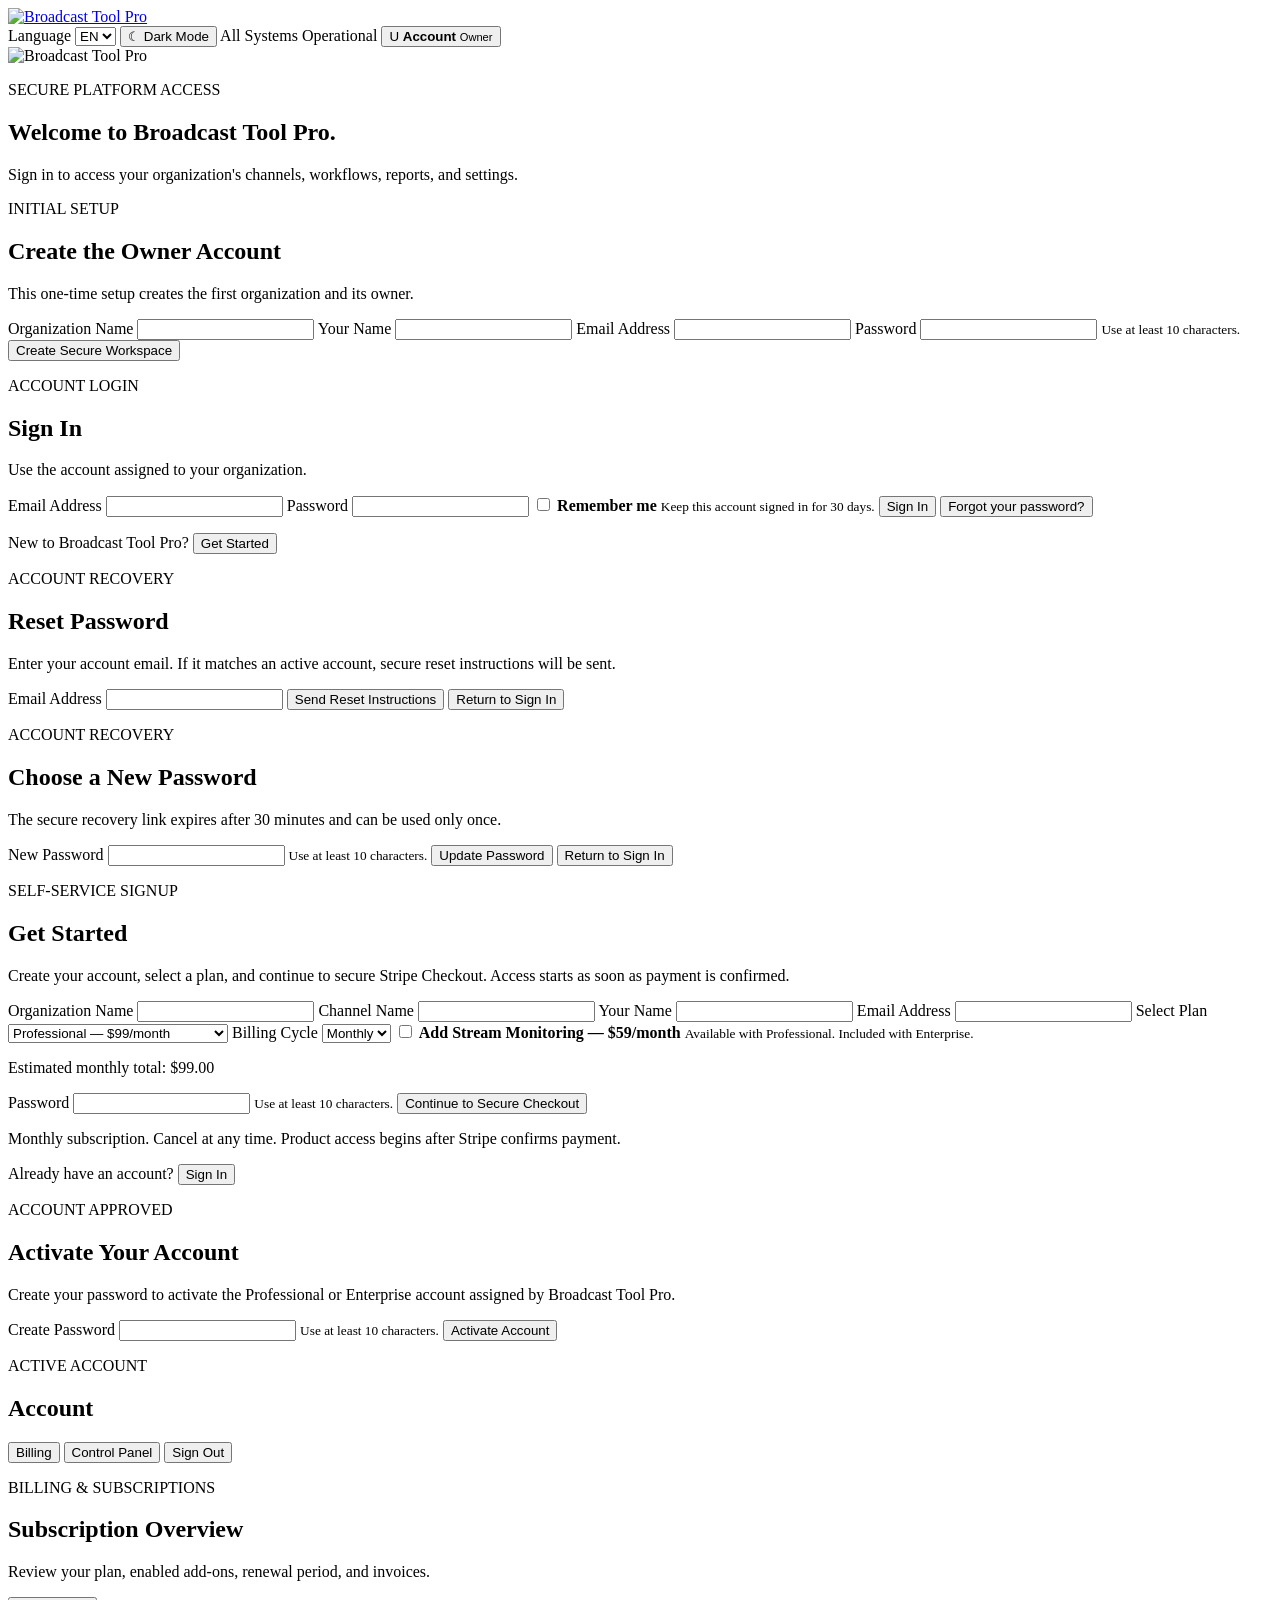
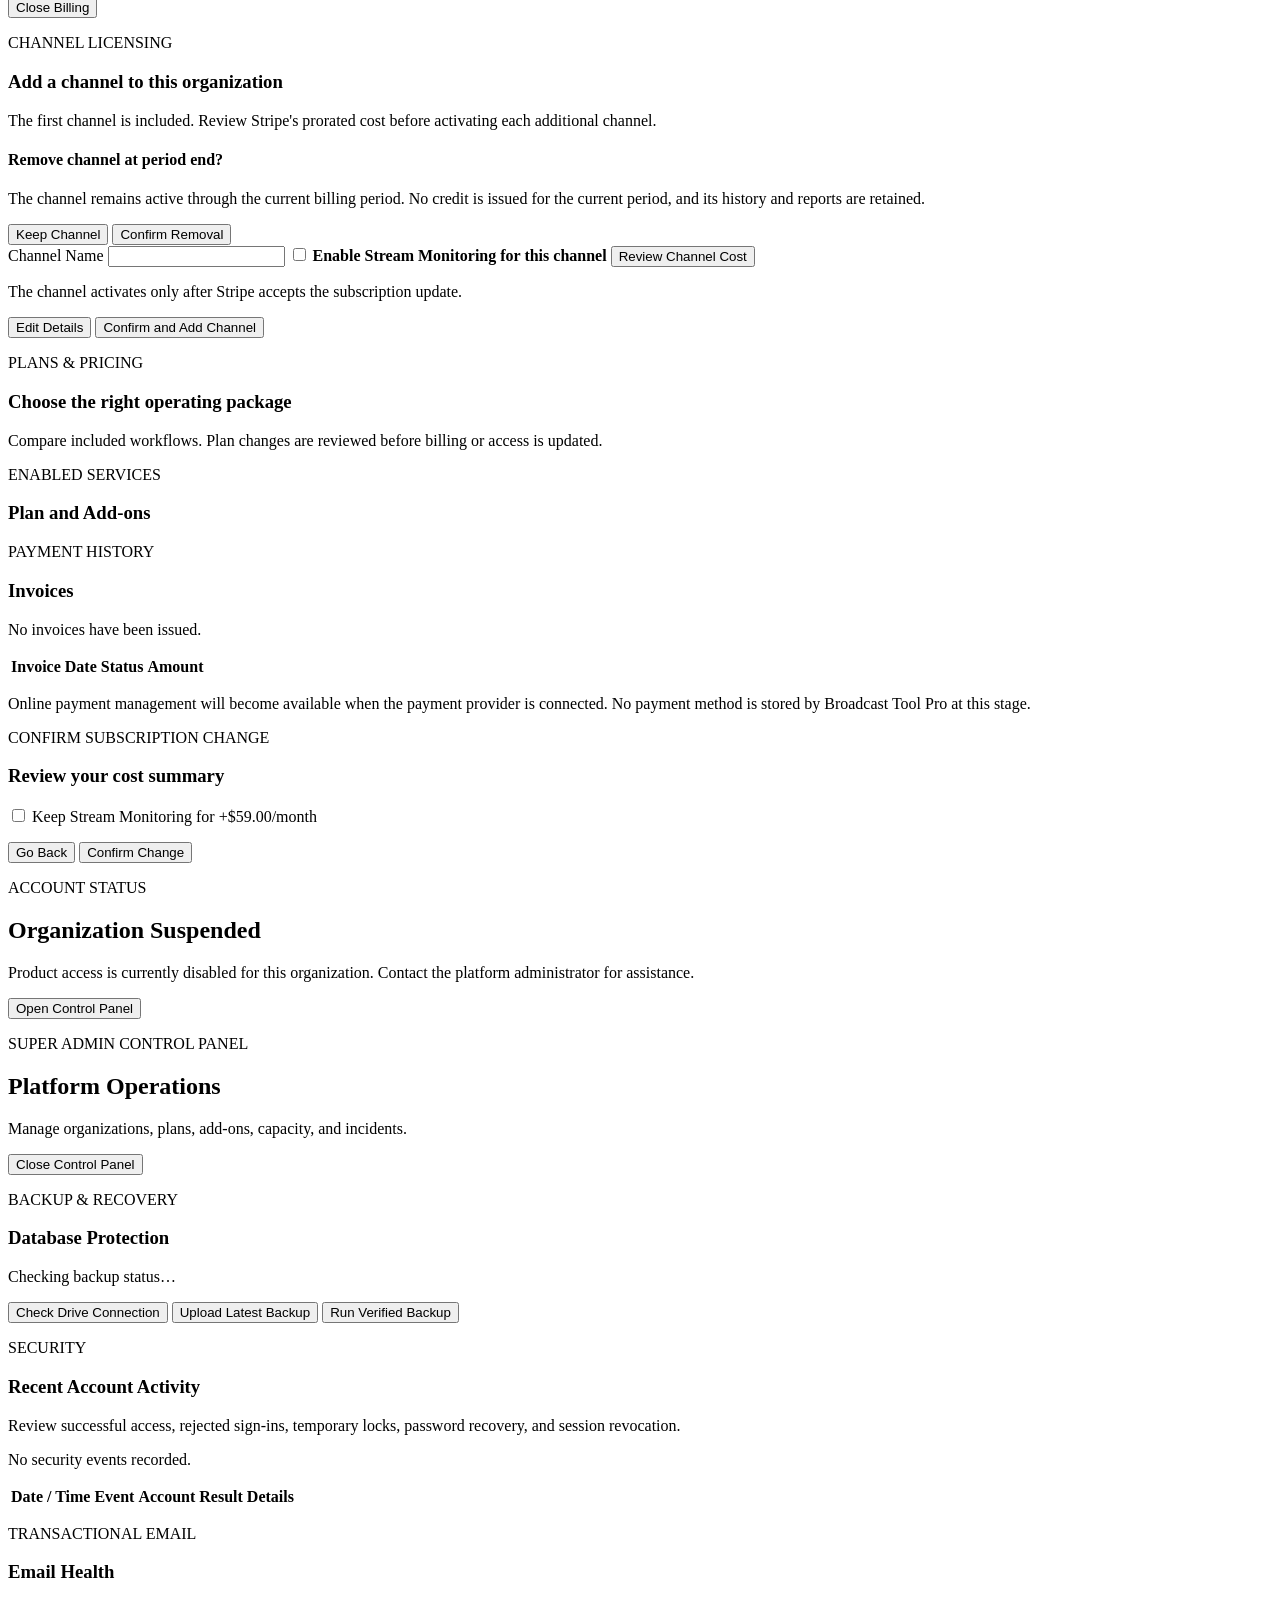
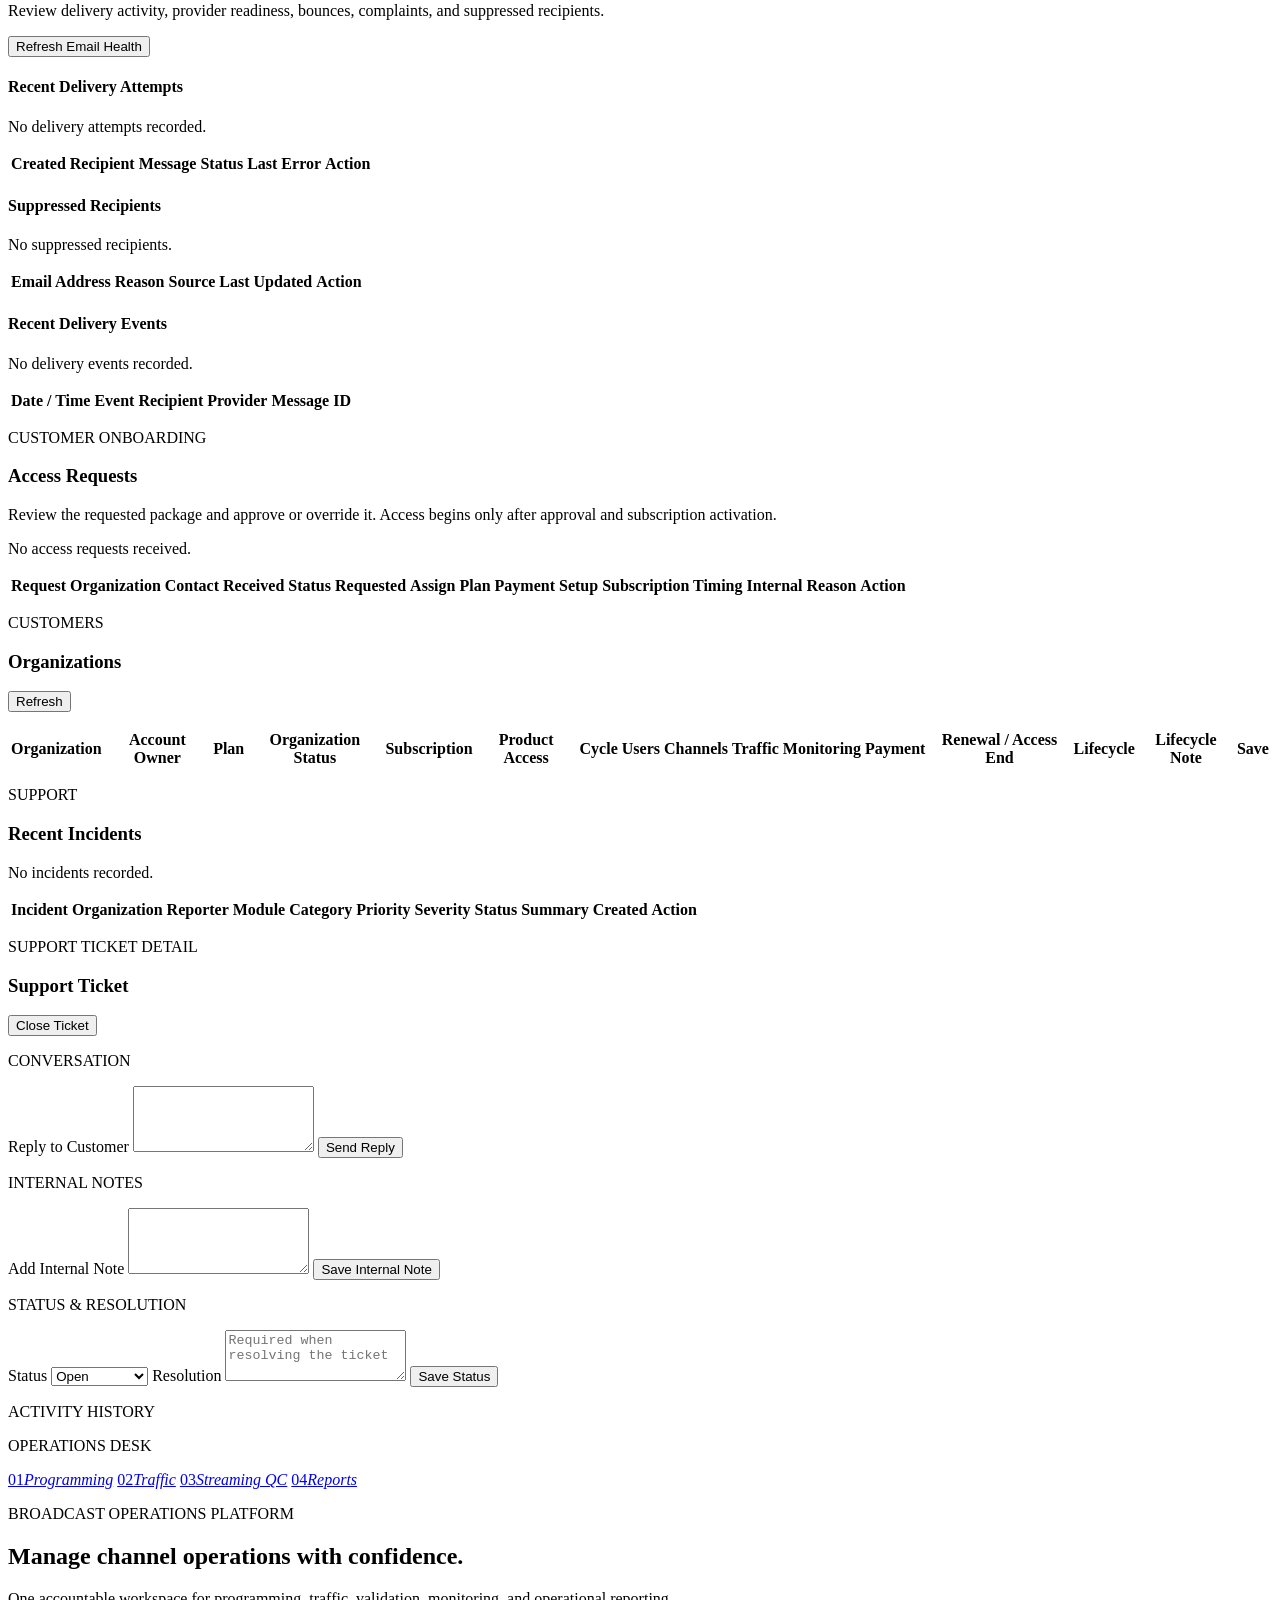
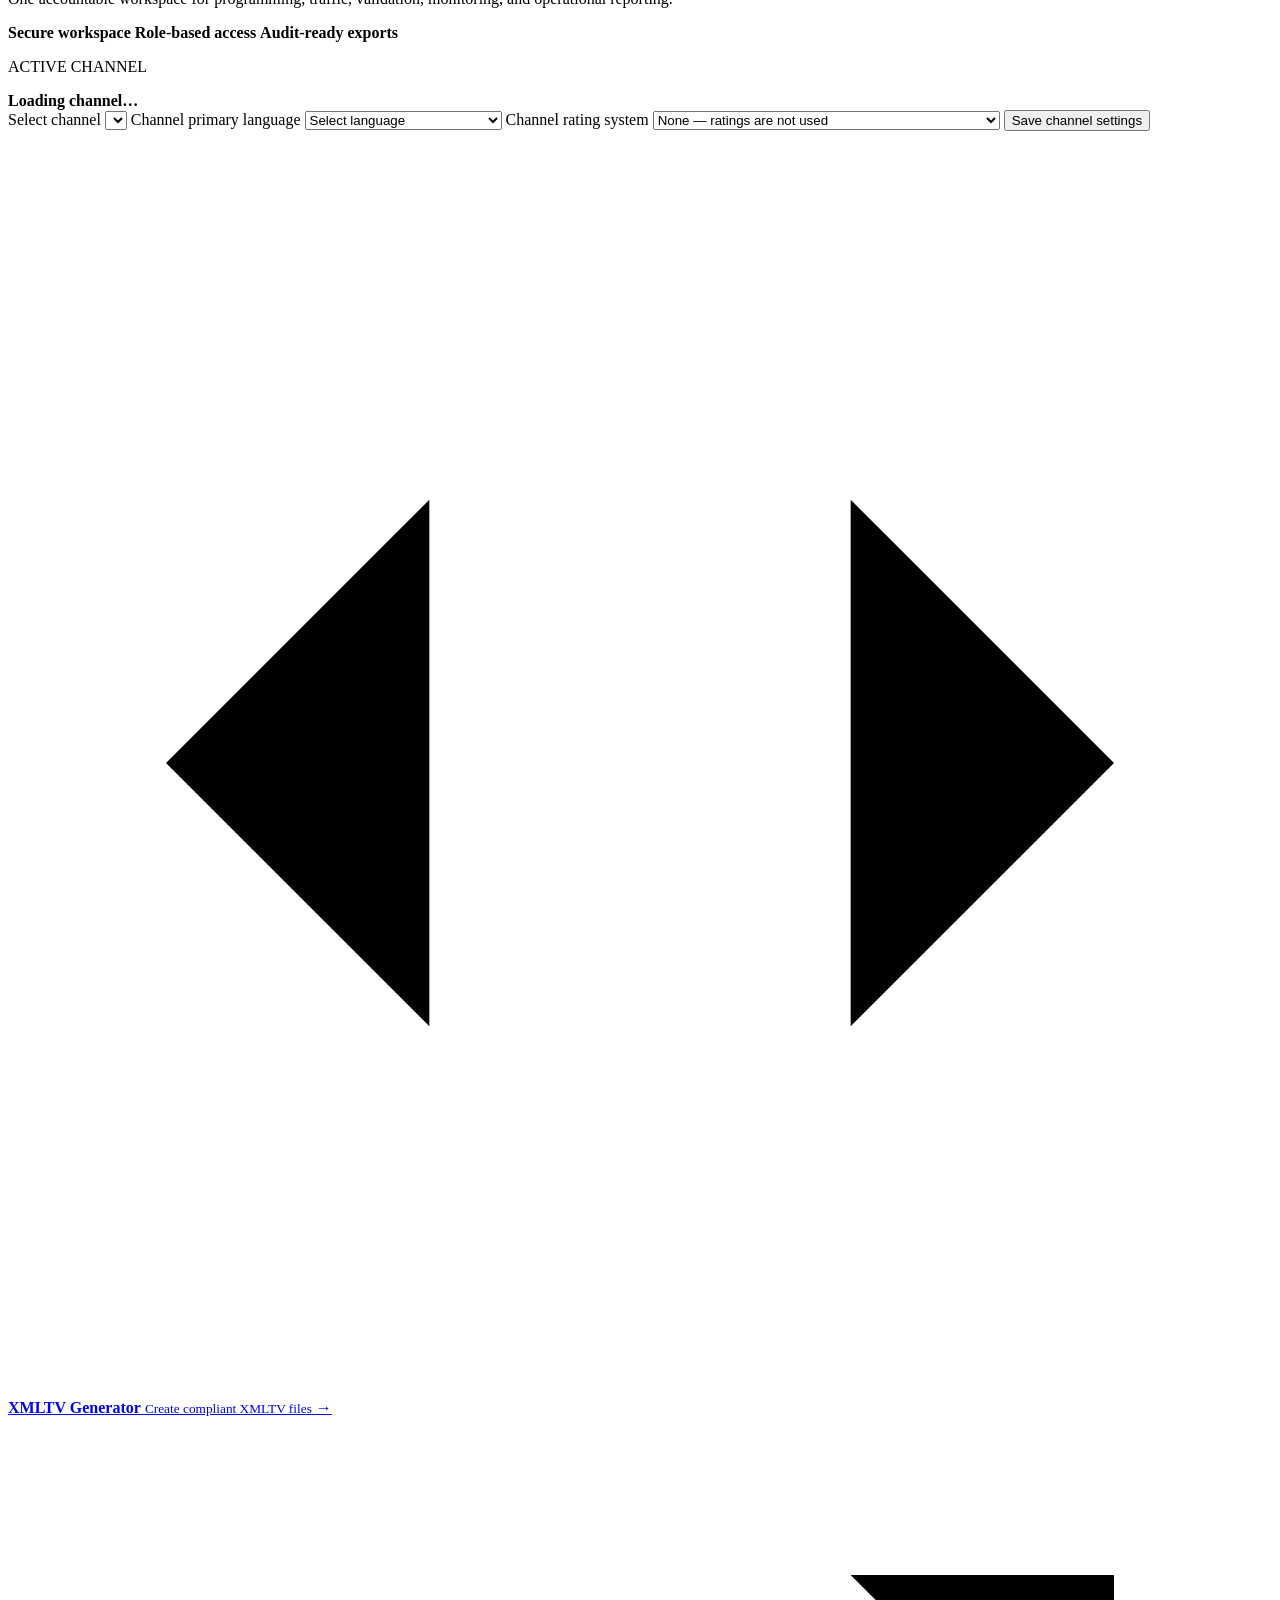
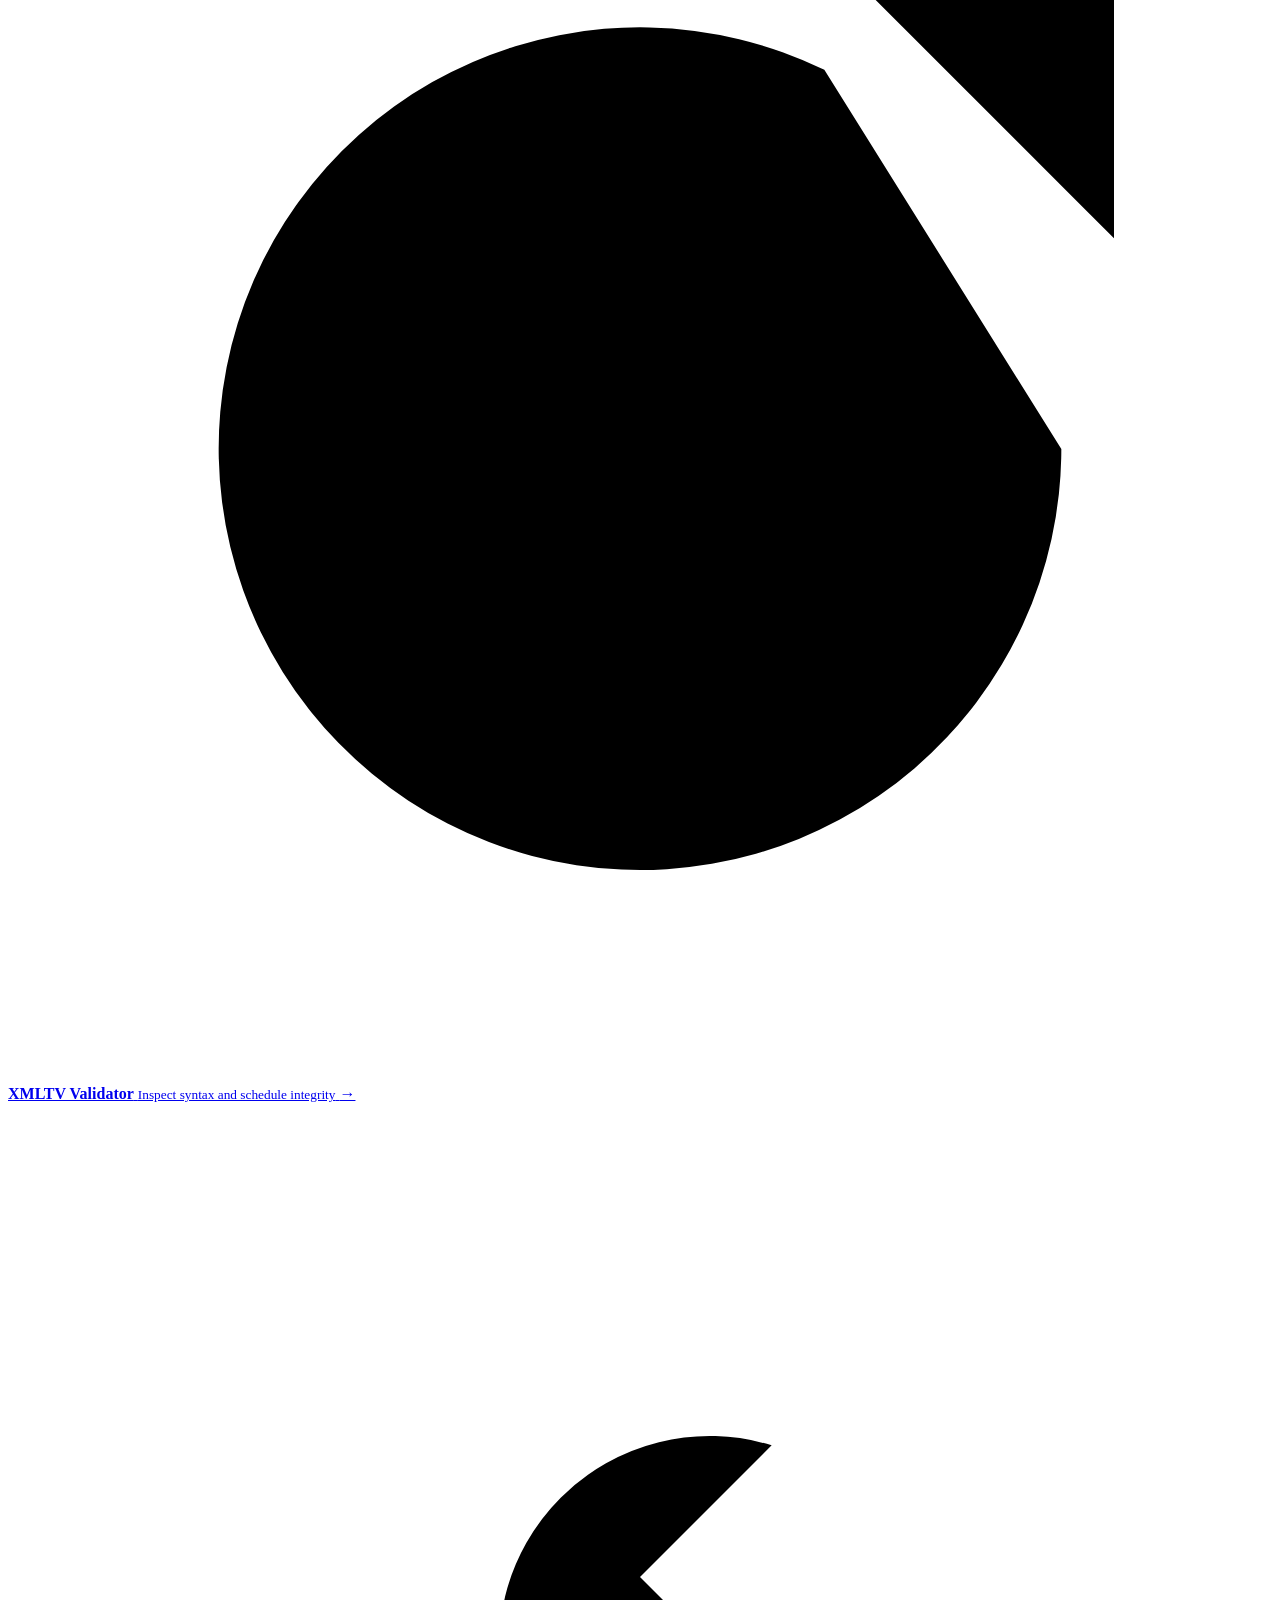
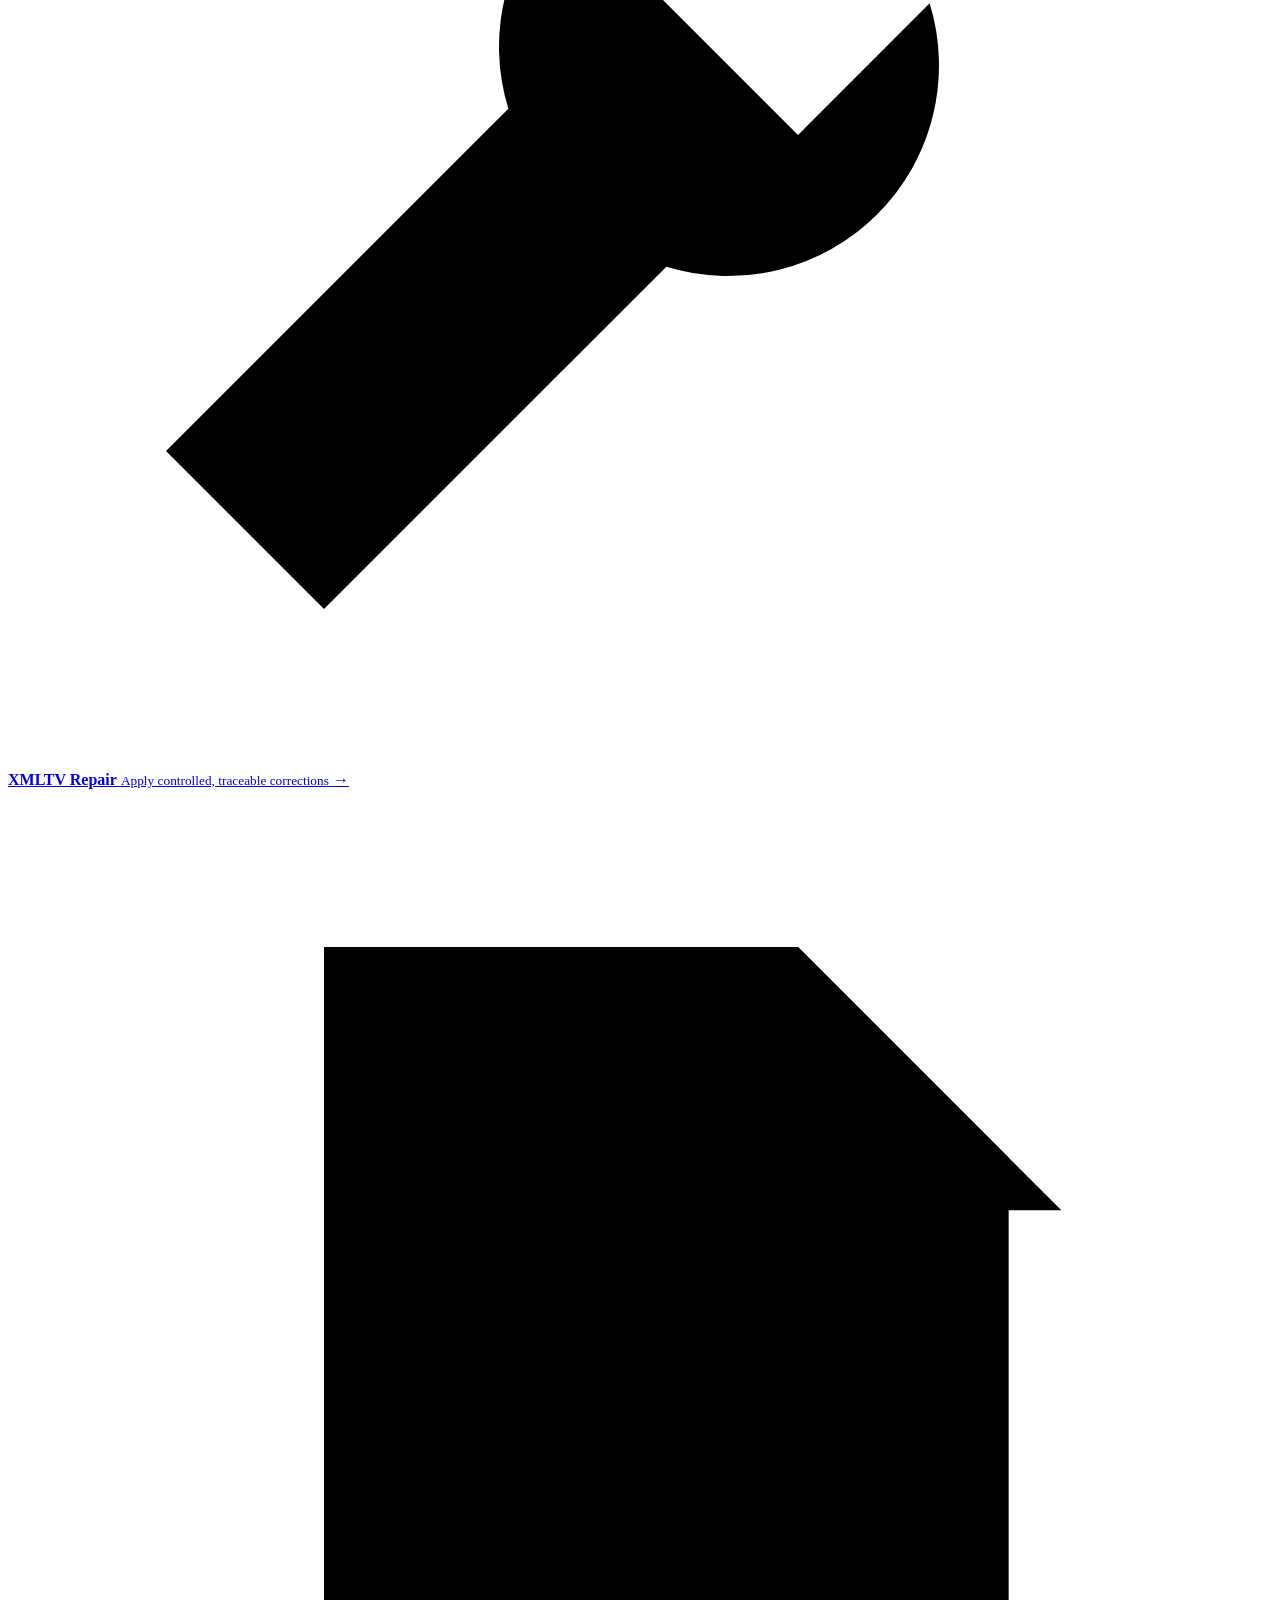
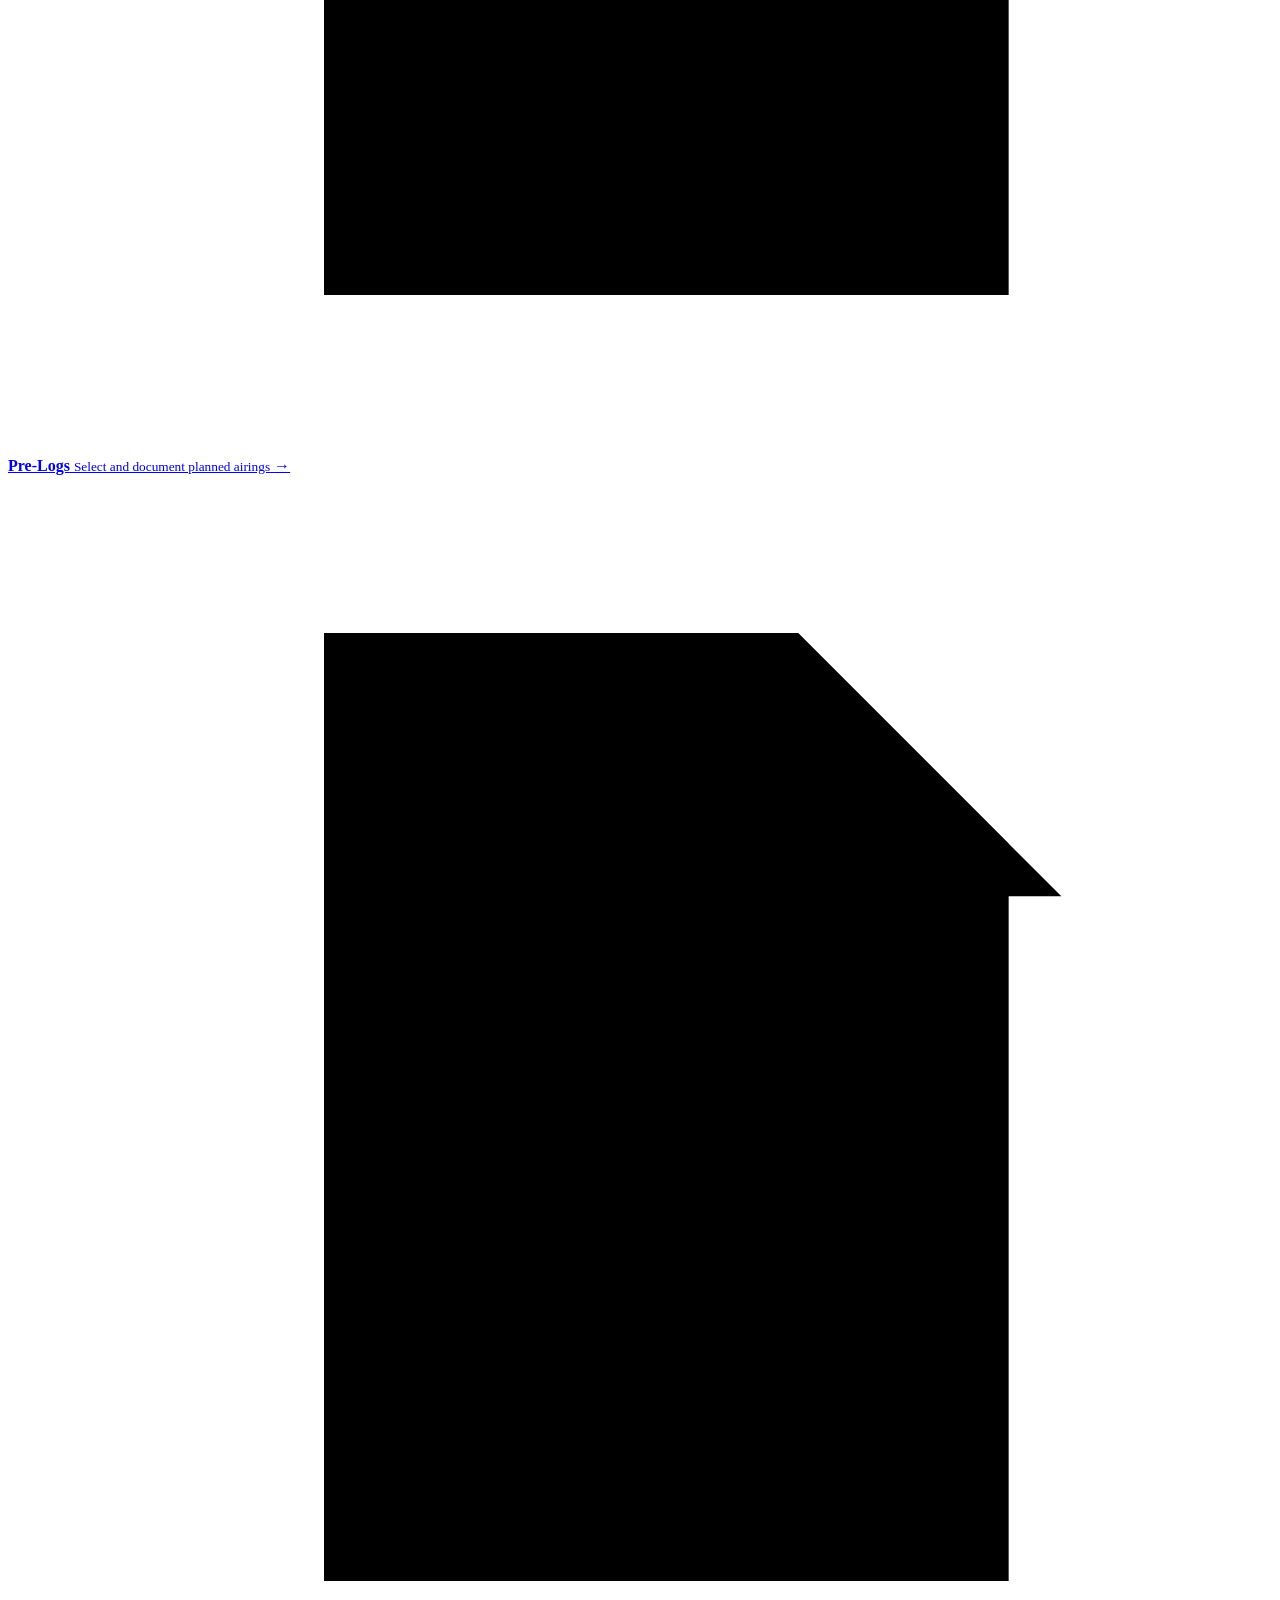
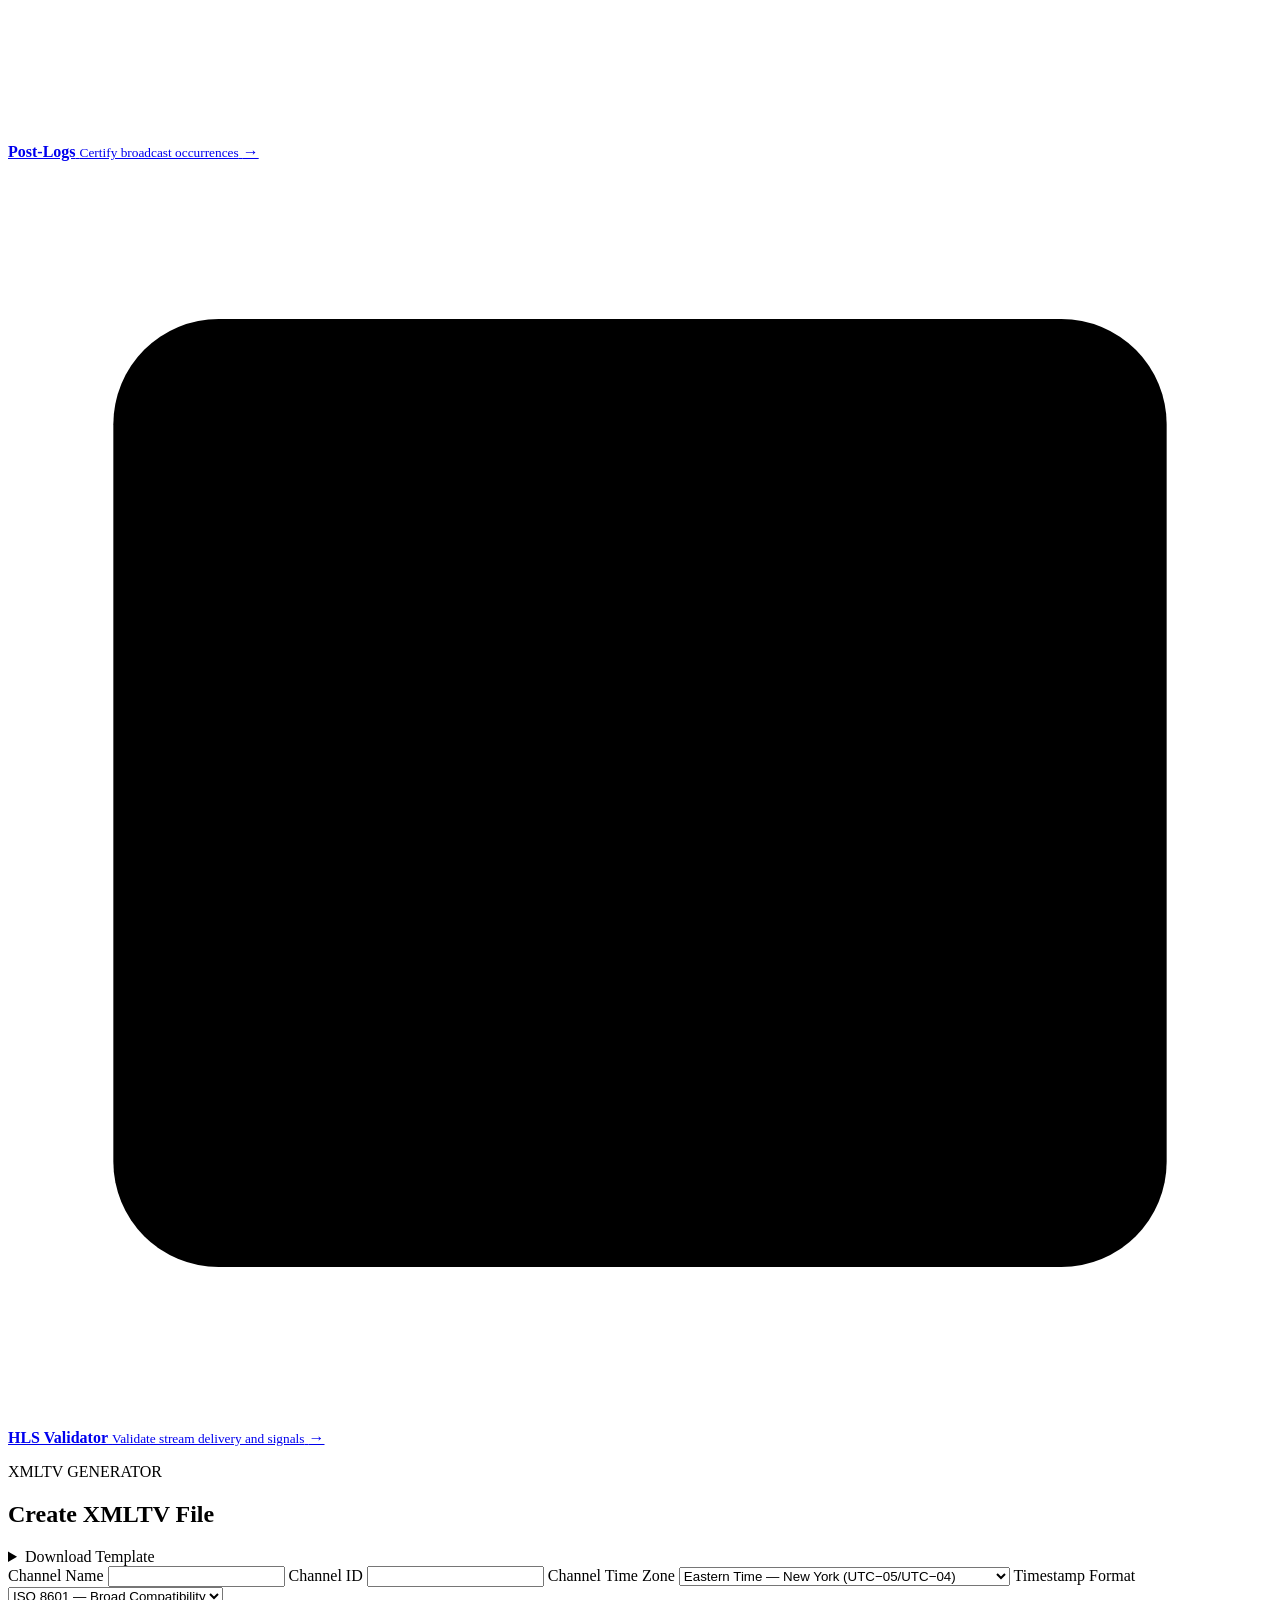
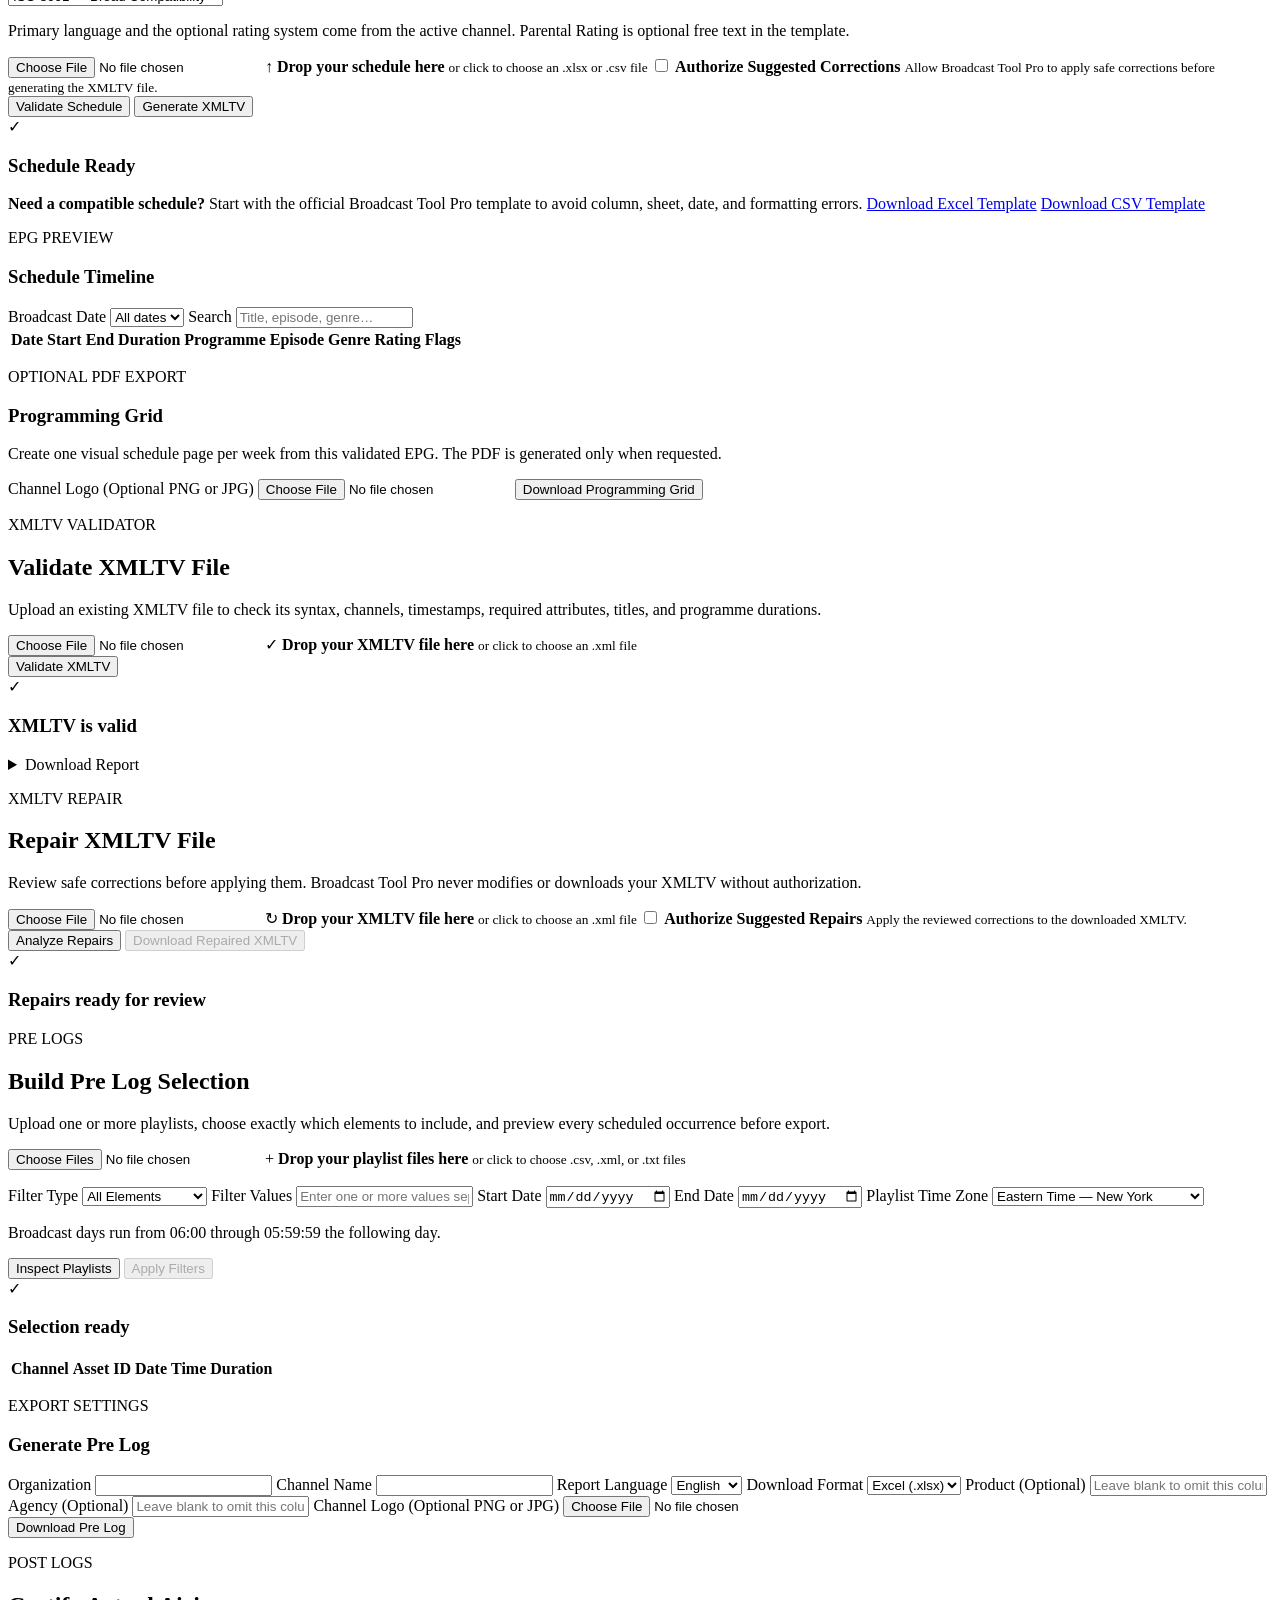
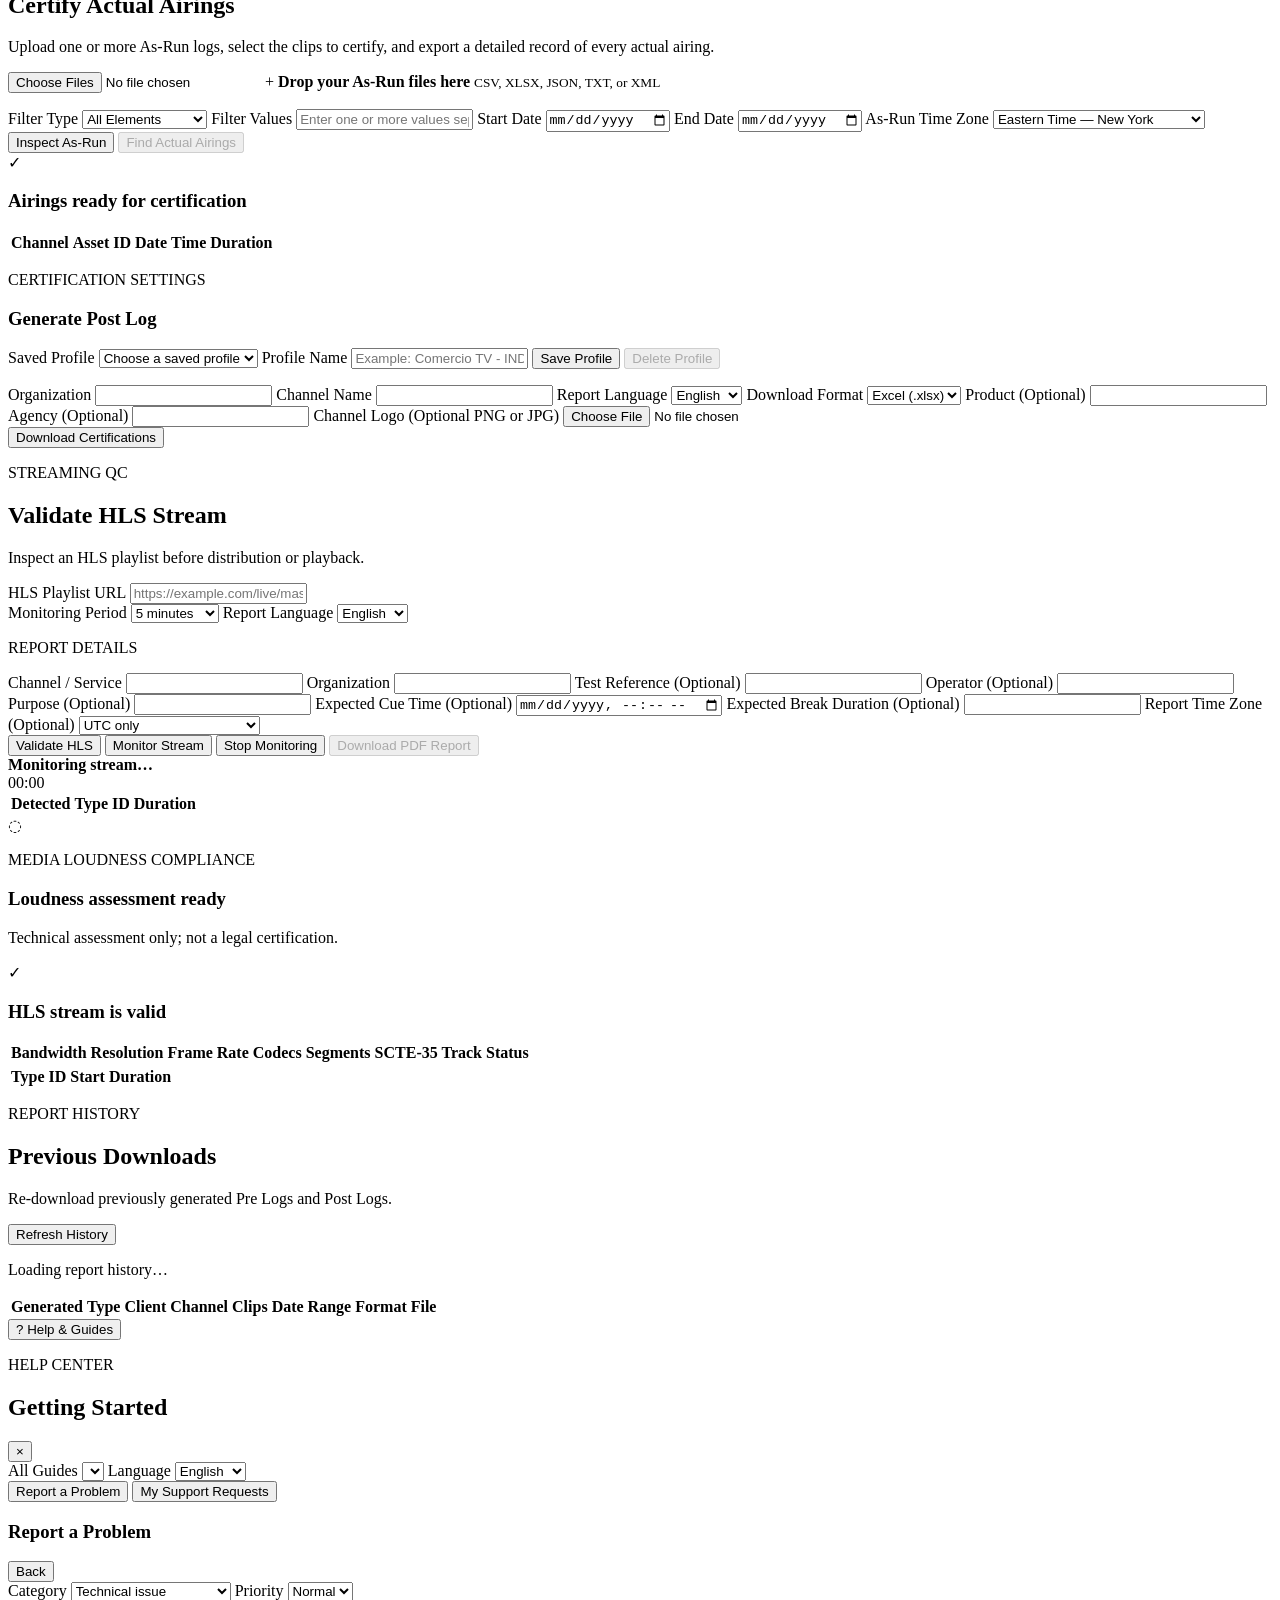
==== commit 25c8829e: "Arrange channel settings in balanced grid" ====
--- a/frontend/index.html
+++ b/frontend/index.html
@@ -961,11 +961,11 @@
               <strong id="active-channel-name">Loading channel…</strong>
               <small id="active-channel-details"></small>
             </div>
-            <label>
-              <span class="sr-only" data-i18n="channel.select">Select channel</span>
-              <select id="active-channel-select" aria-label="Select active channel"></select>
-            </label>
             <div class="channel-profile-settings" id="channel-profile-settings">
+              <label>
+                <span data-i18n="channel.select">Select channel</span>
+                <select id="active-channel-select" aria-label="Select active channel"></select>
+              </label>
               <label>
                 <span data-i18n="channel.primaryLanguage">Channel primary language</span>
                 <select id="active-channel-language" required>
@@ -1062,7 +1062,7 @@
                 </select>
               </label>
               <button
-                class="button button-secondary"
+                class="button button-primary channel-save-button"
                 id="save-channel-language"
                 type="button"
                 data-i18n="channel.saveSettings"
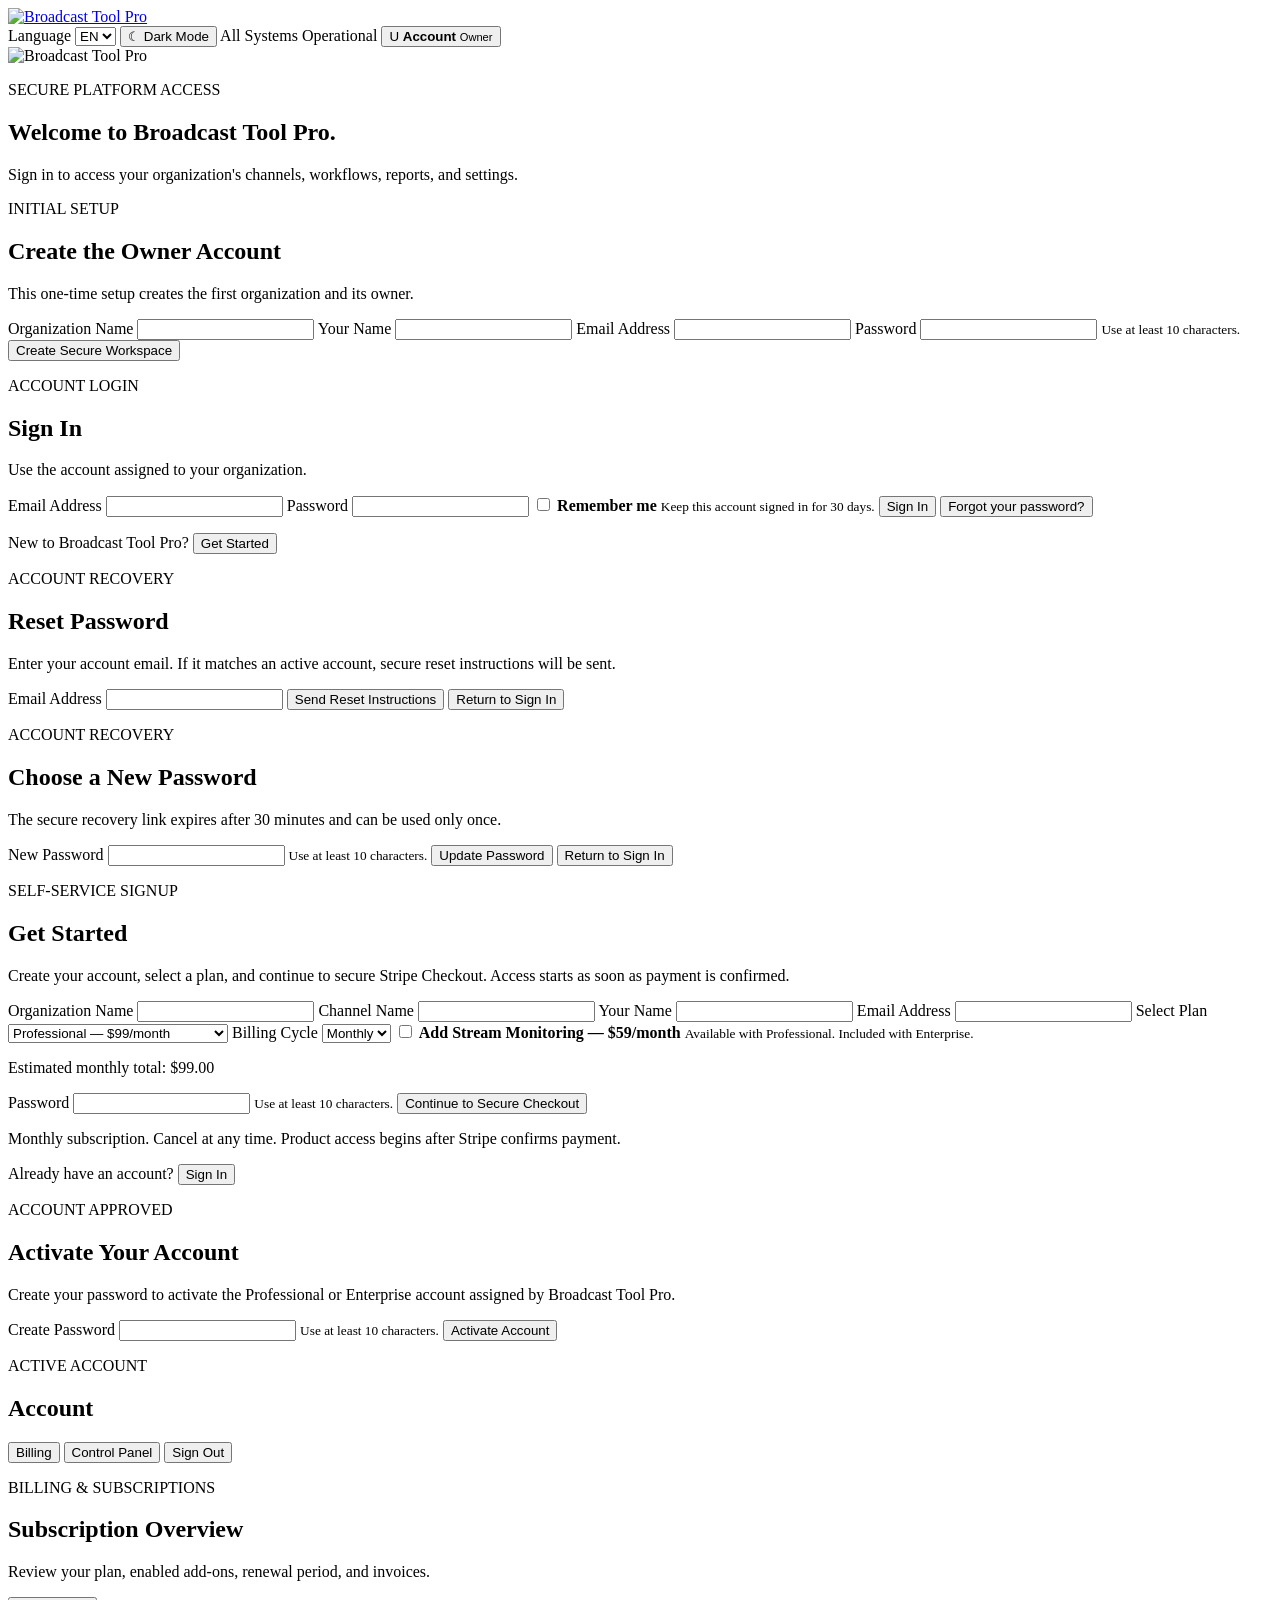
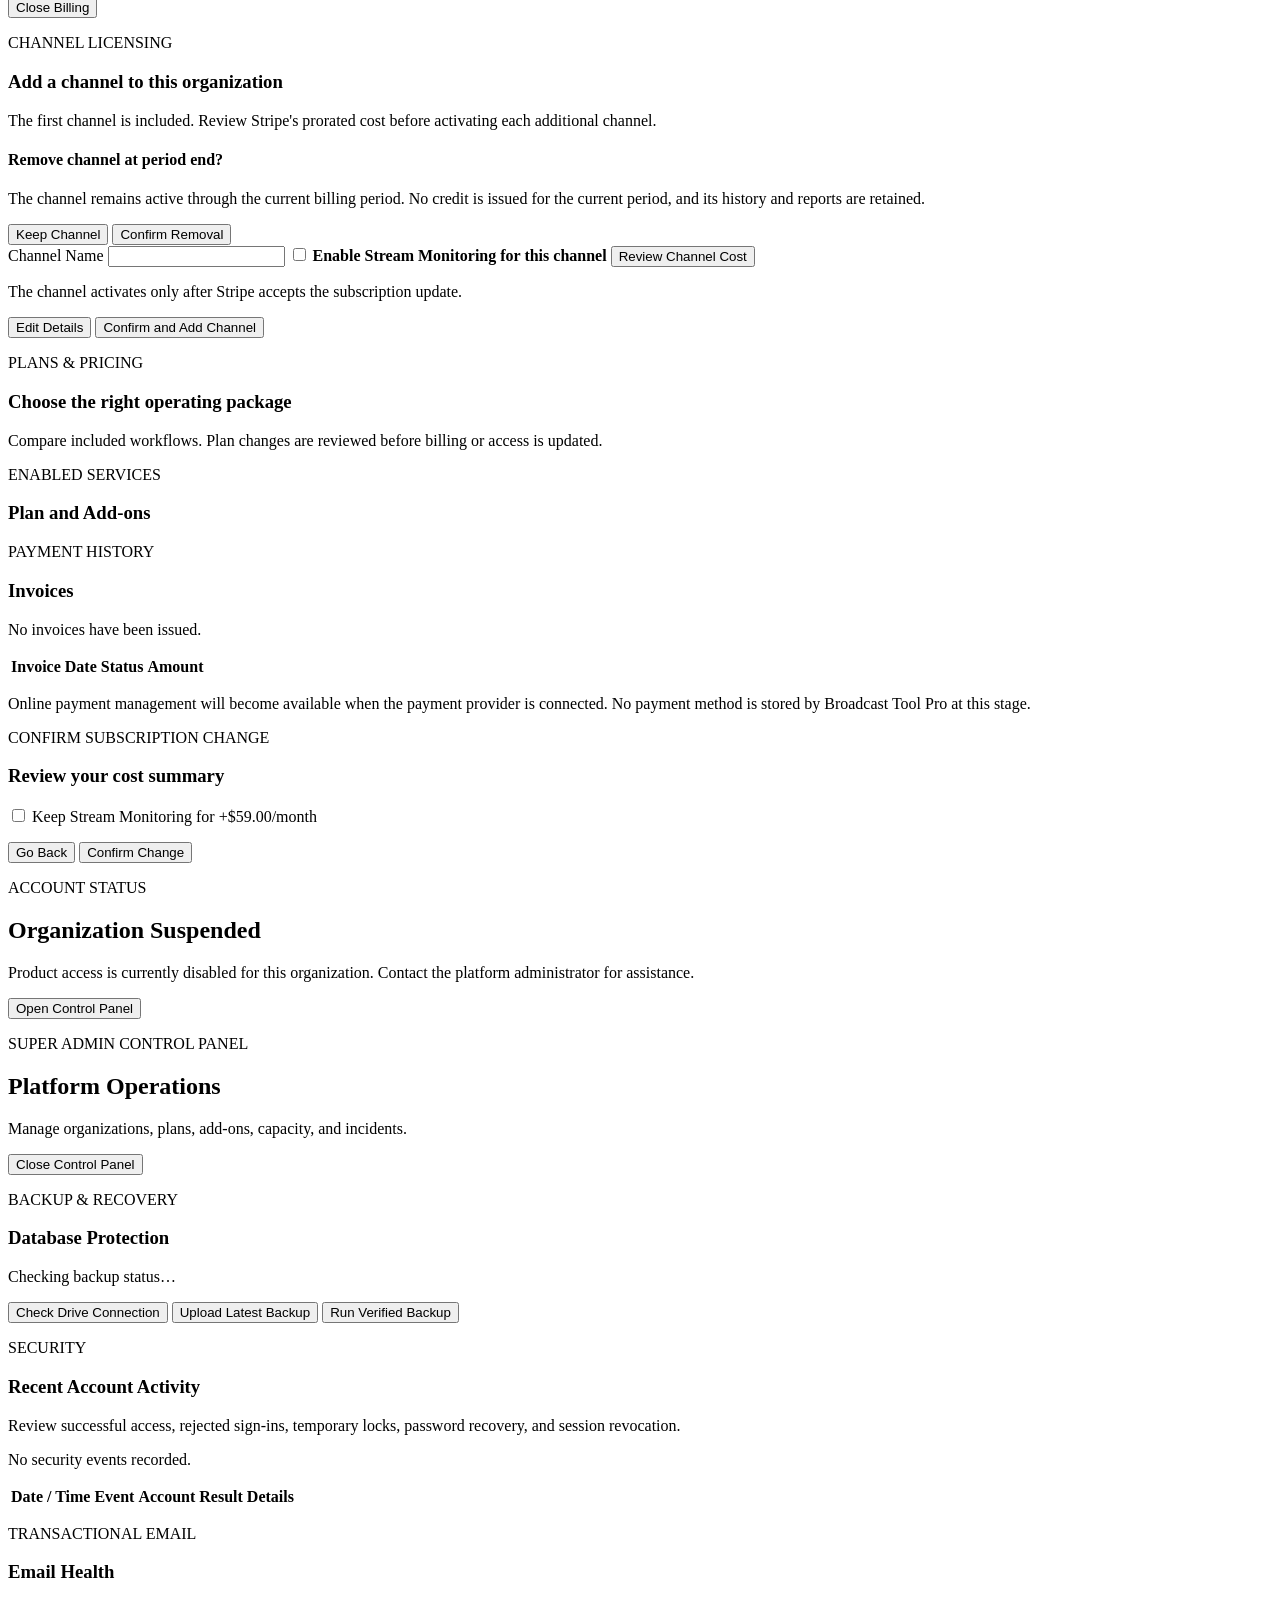
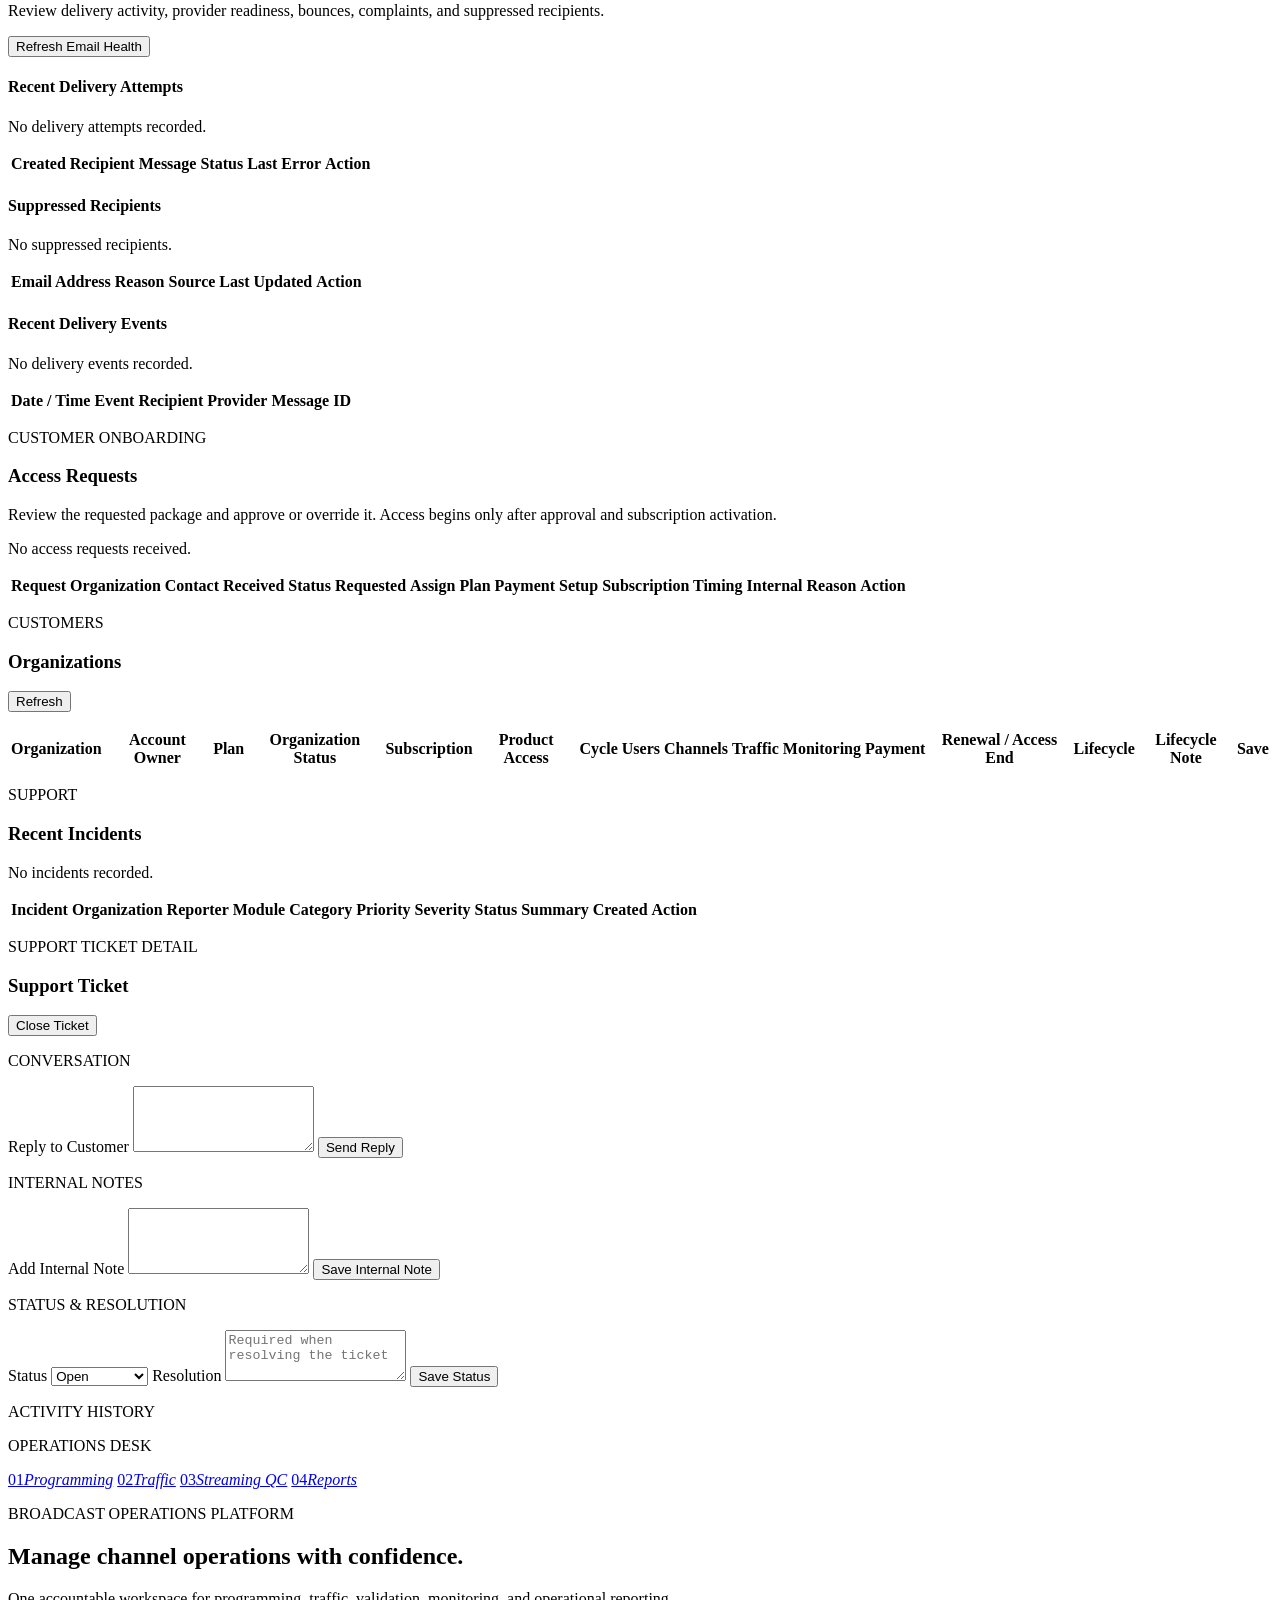
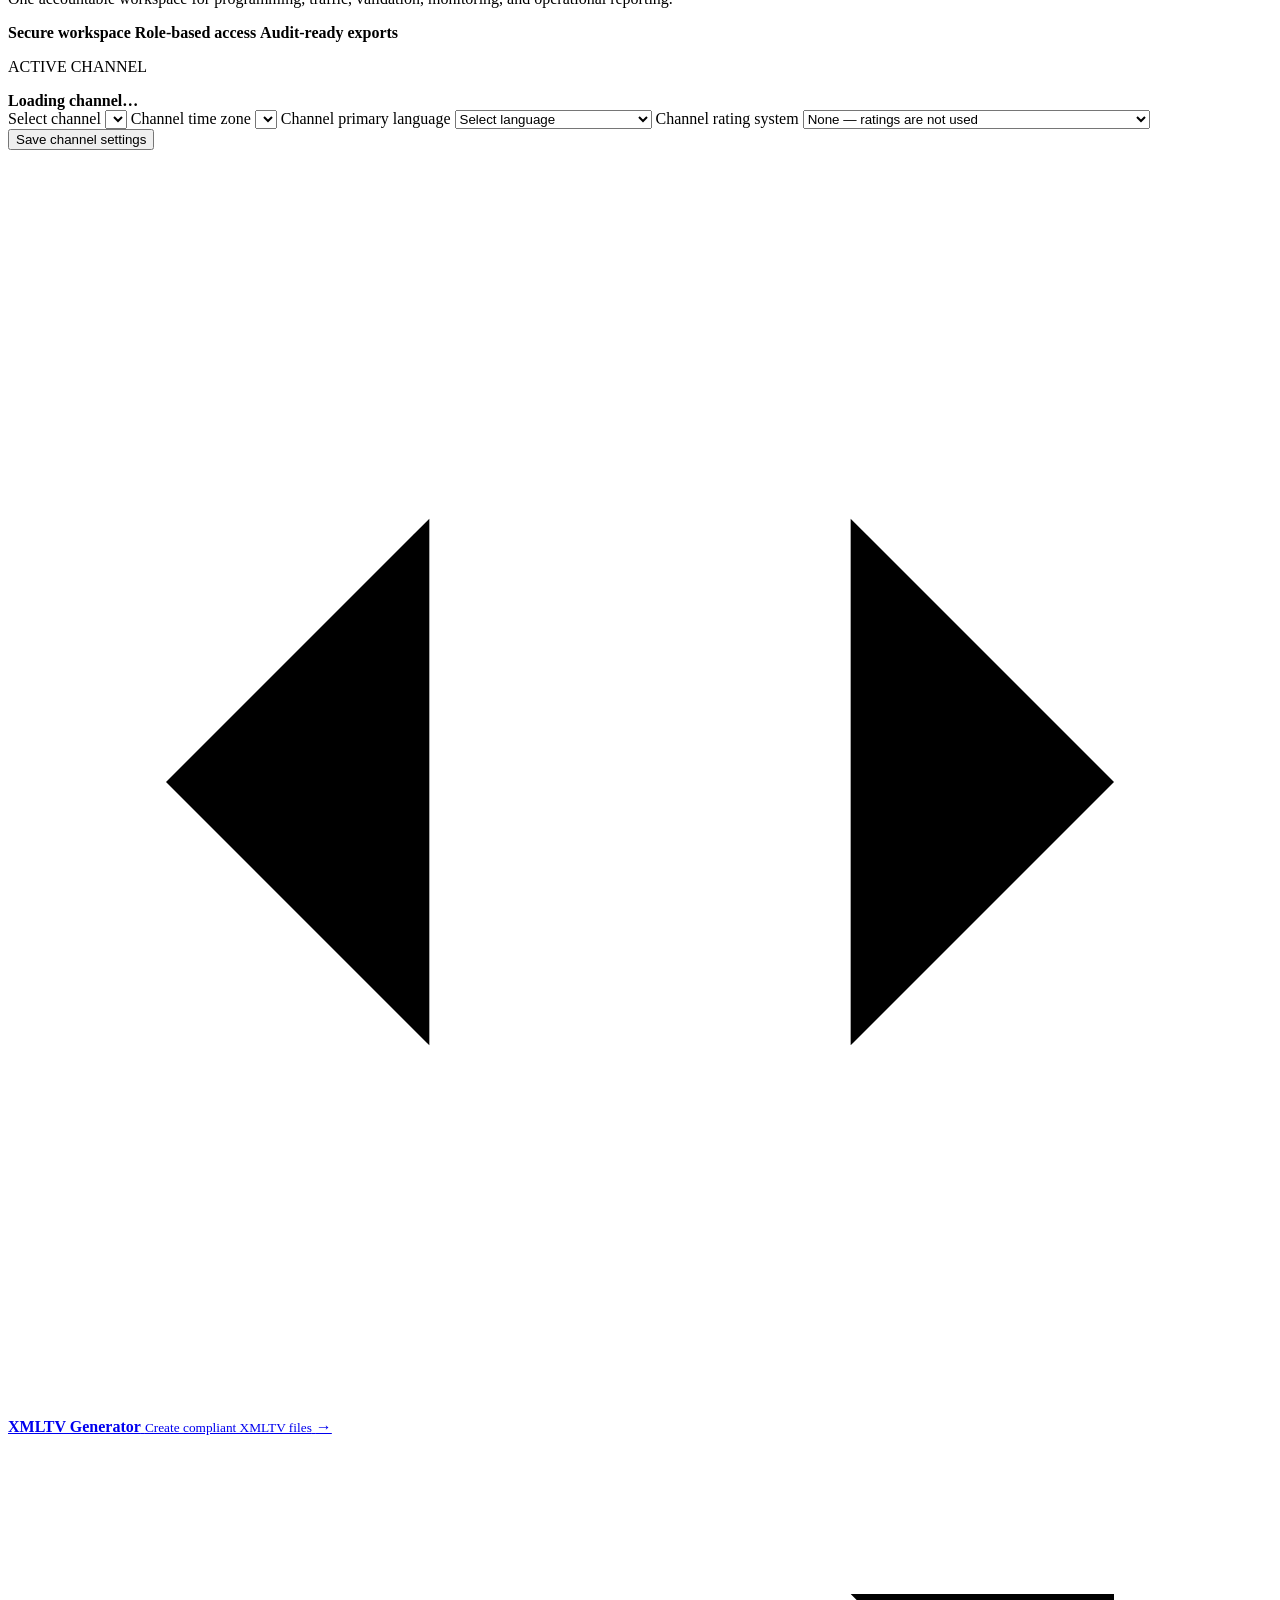
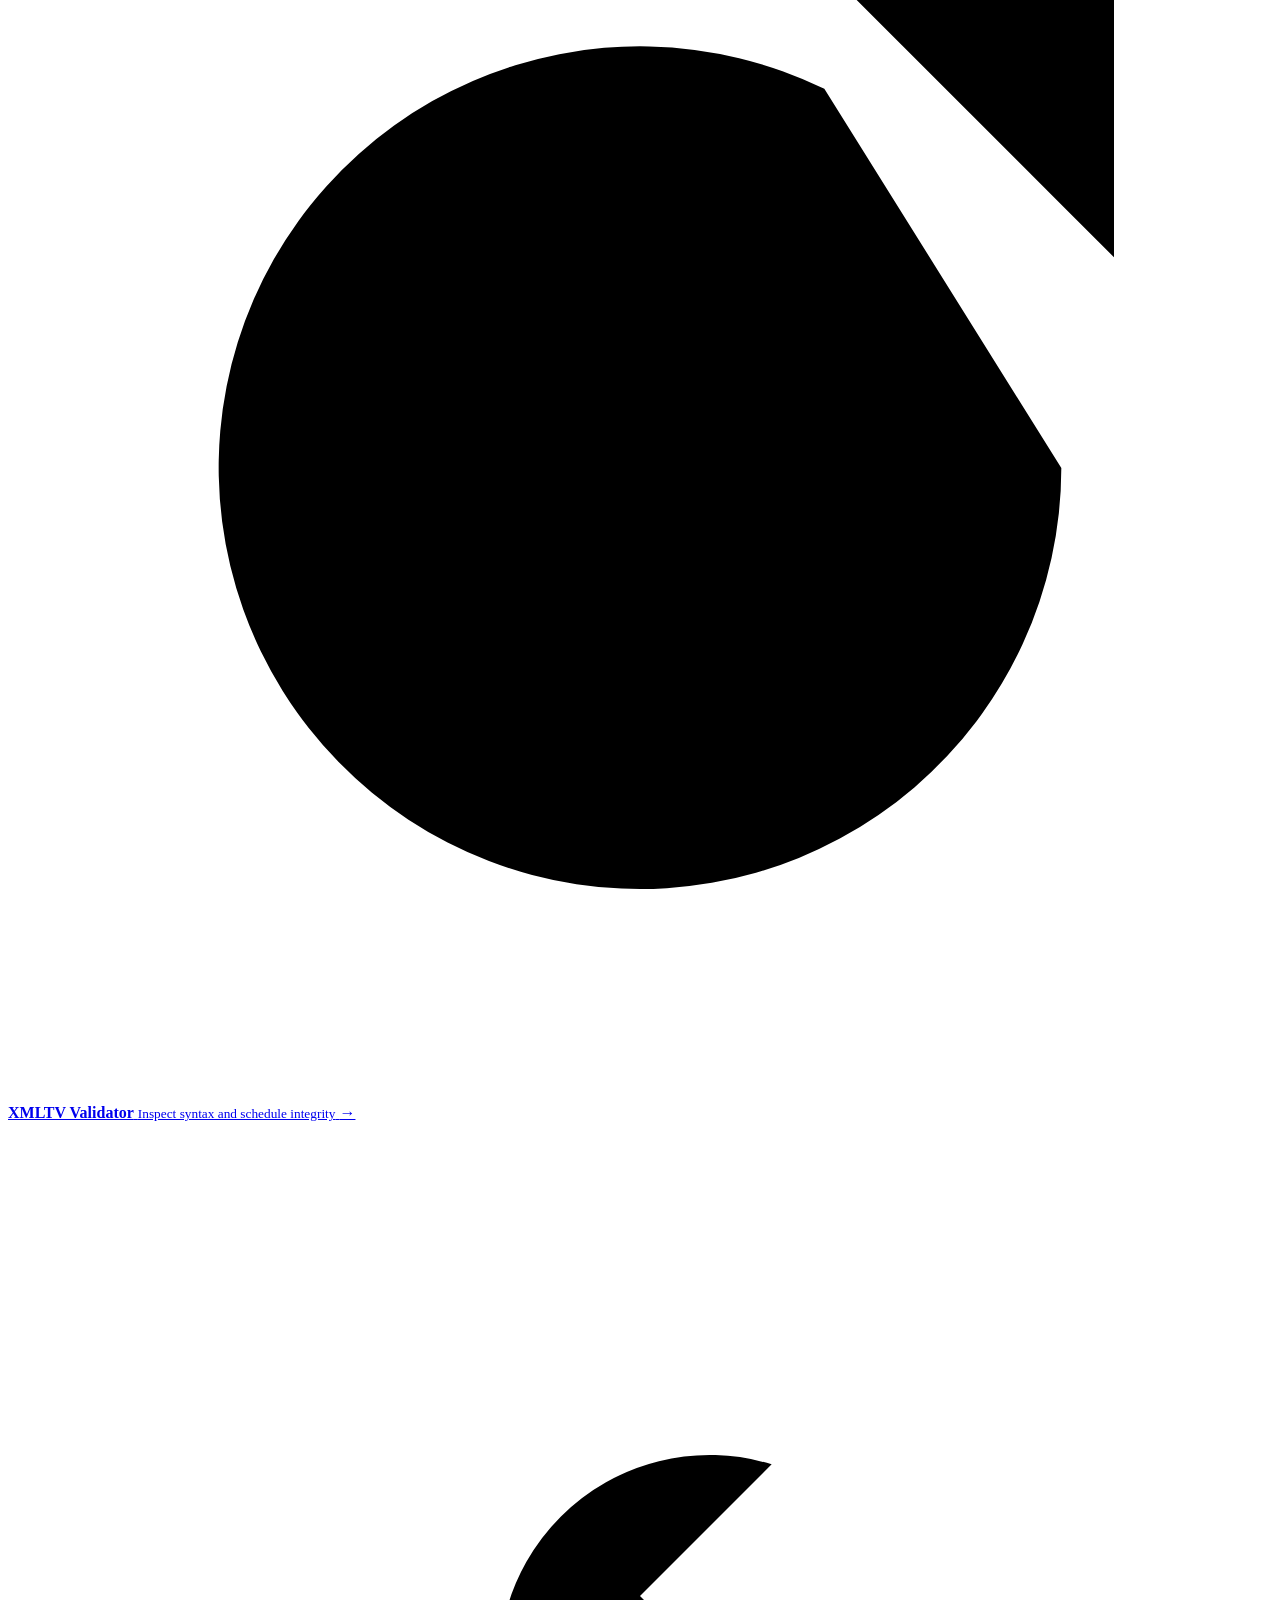
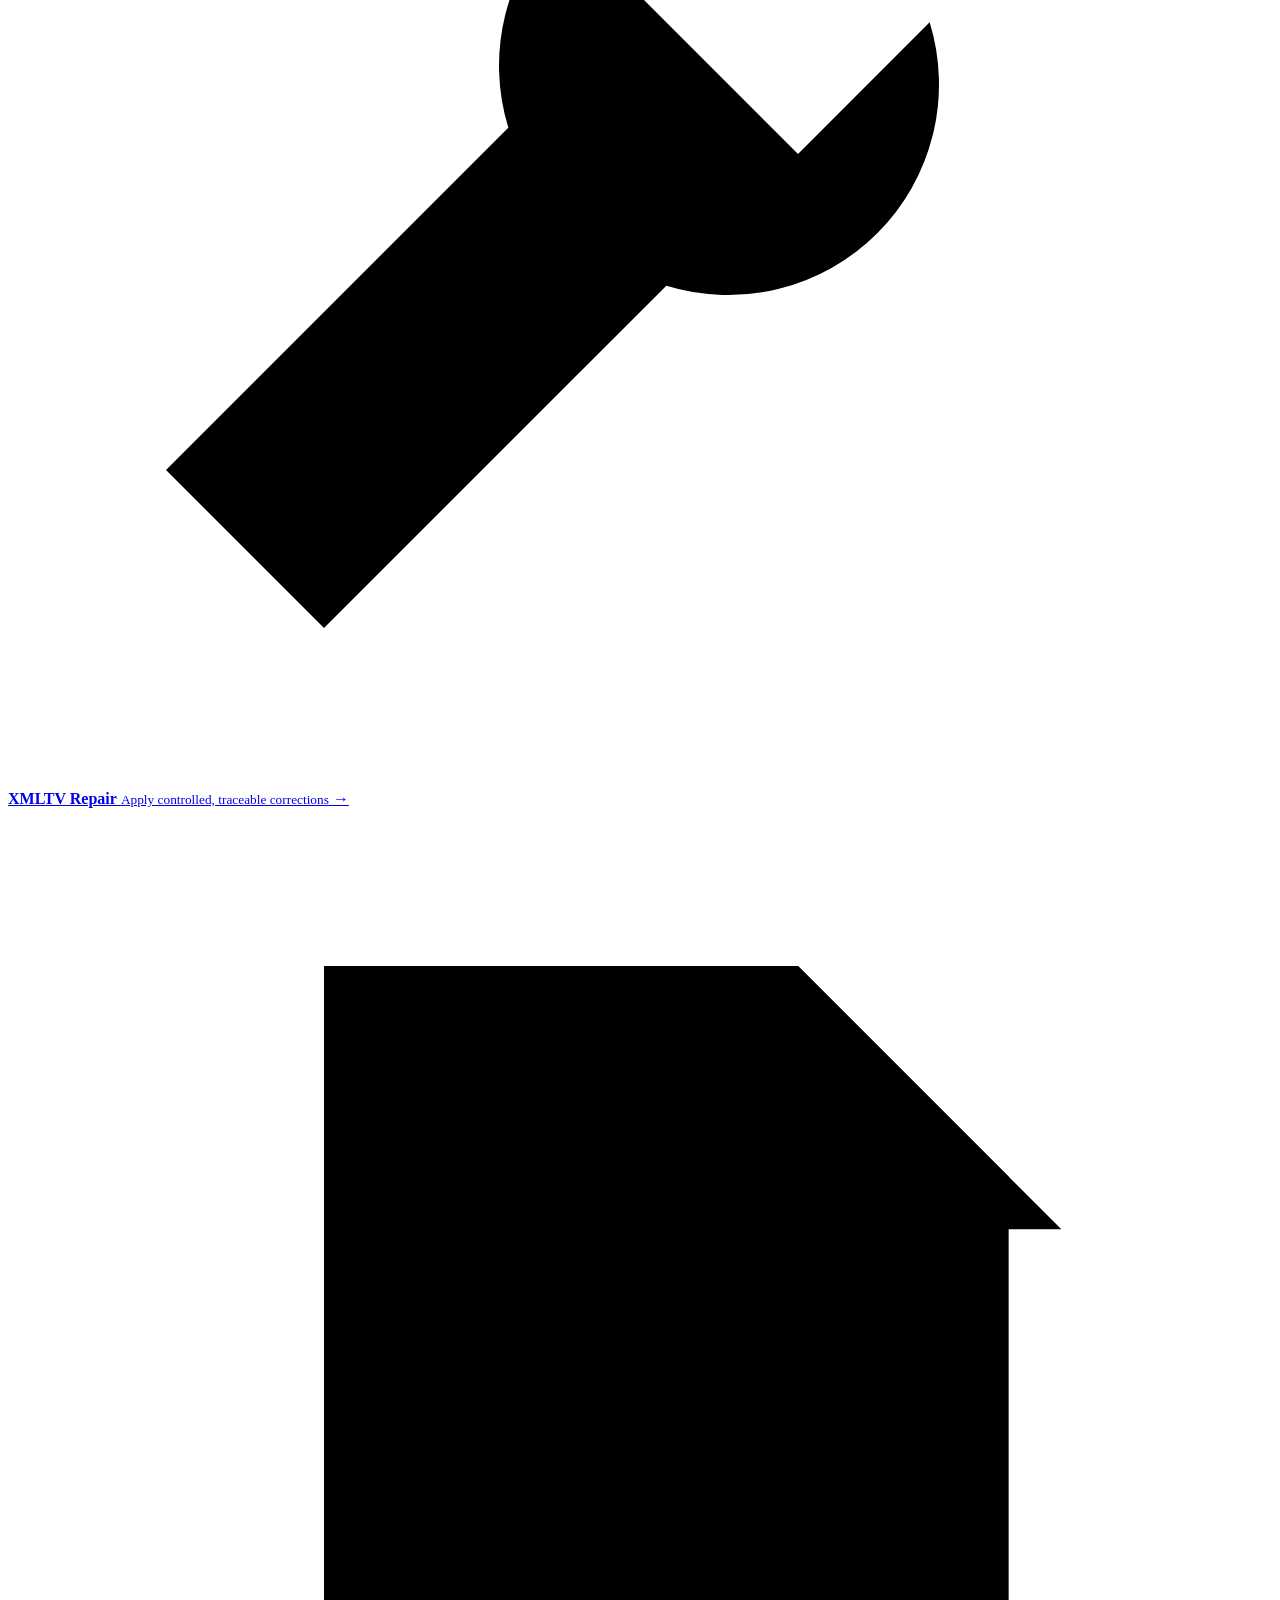
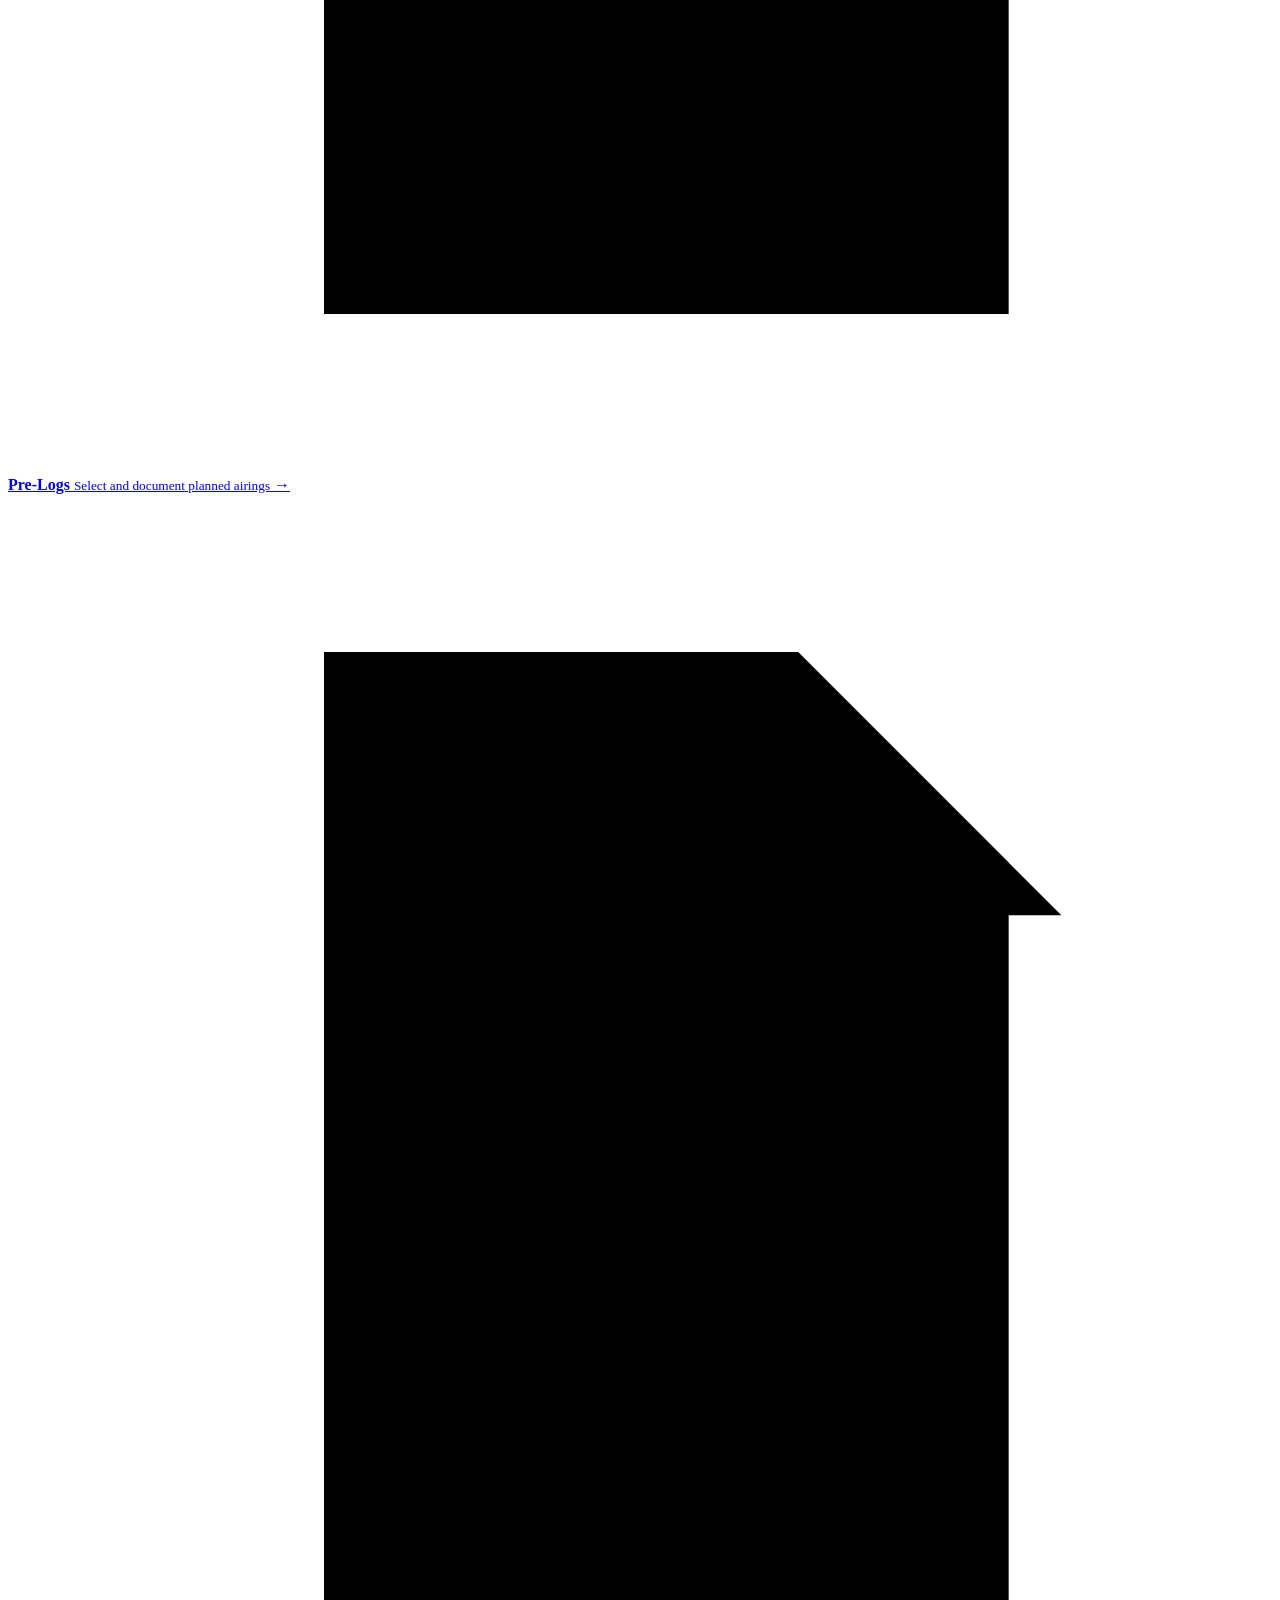
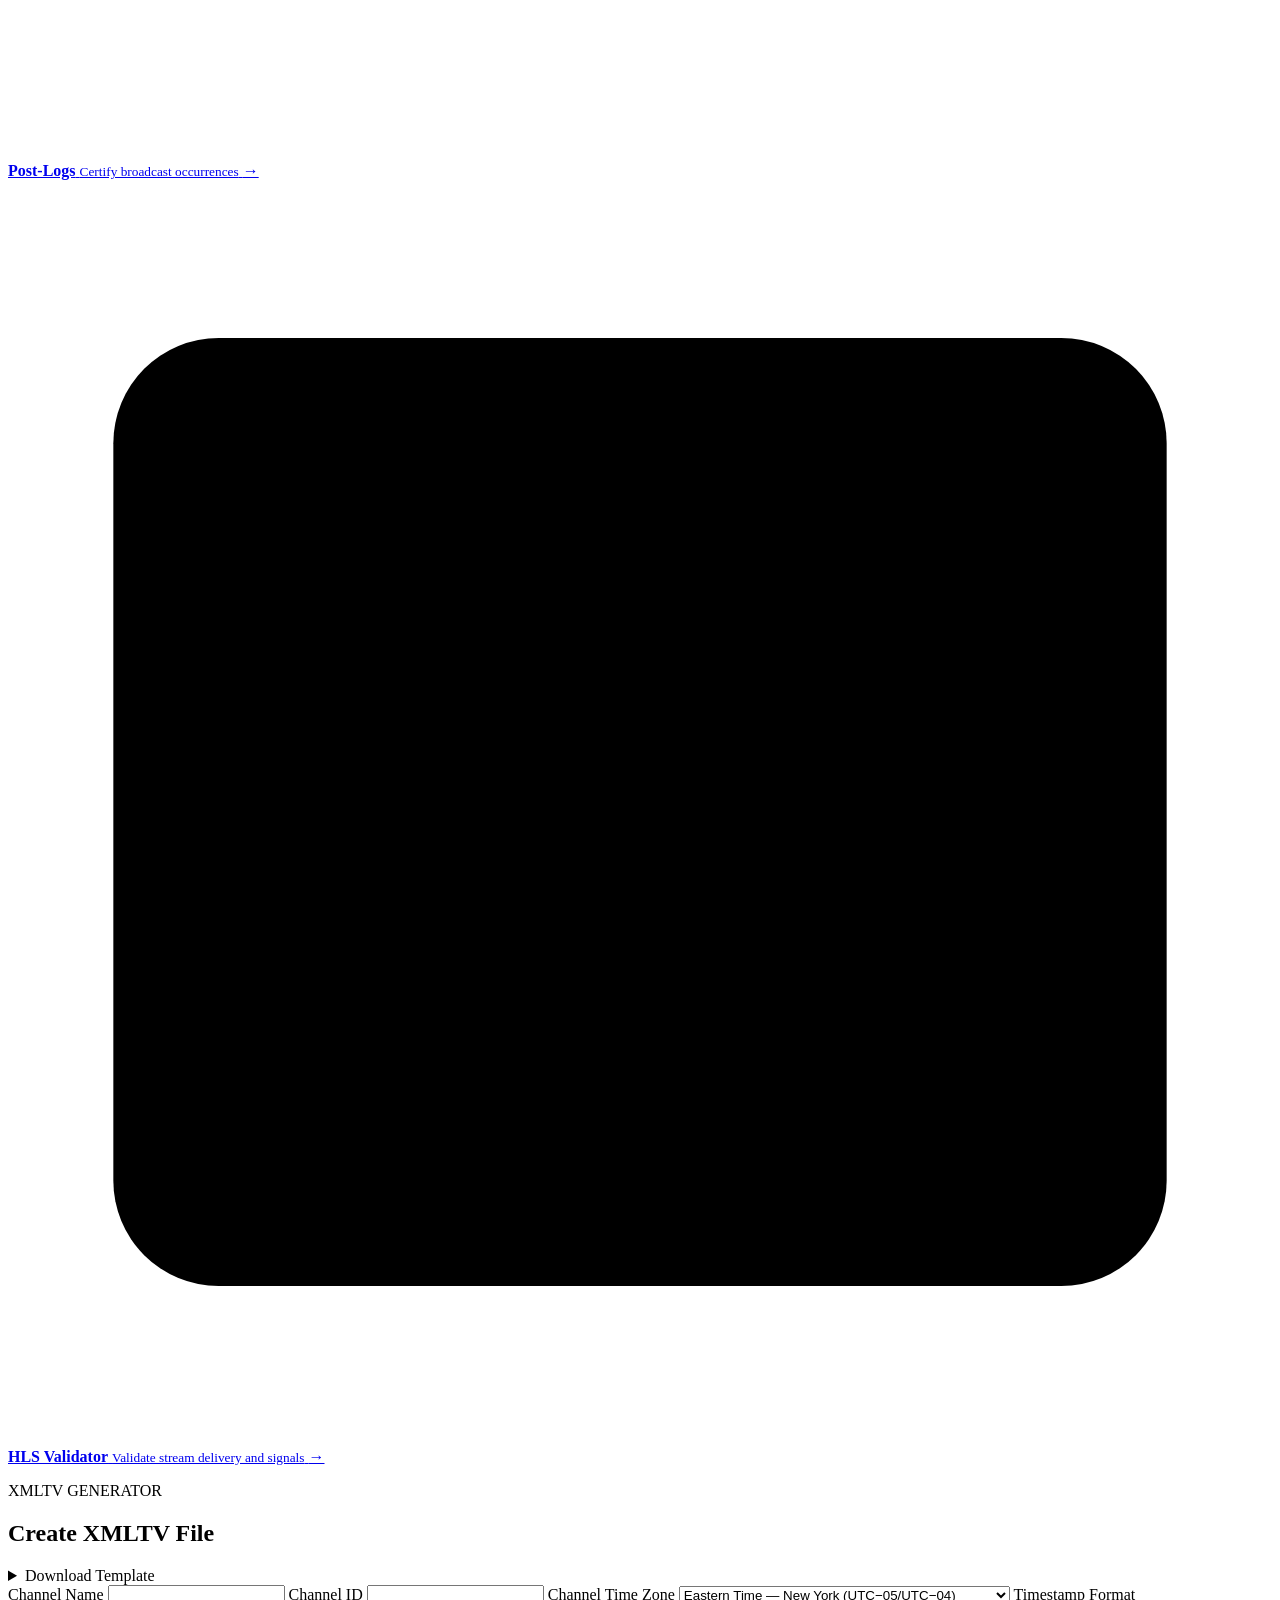
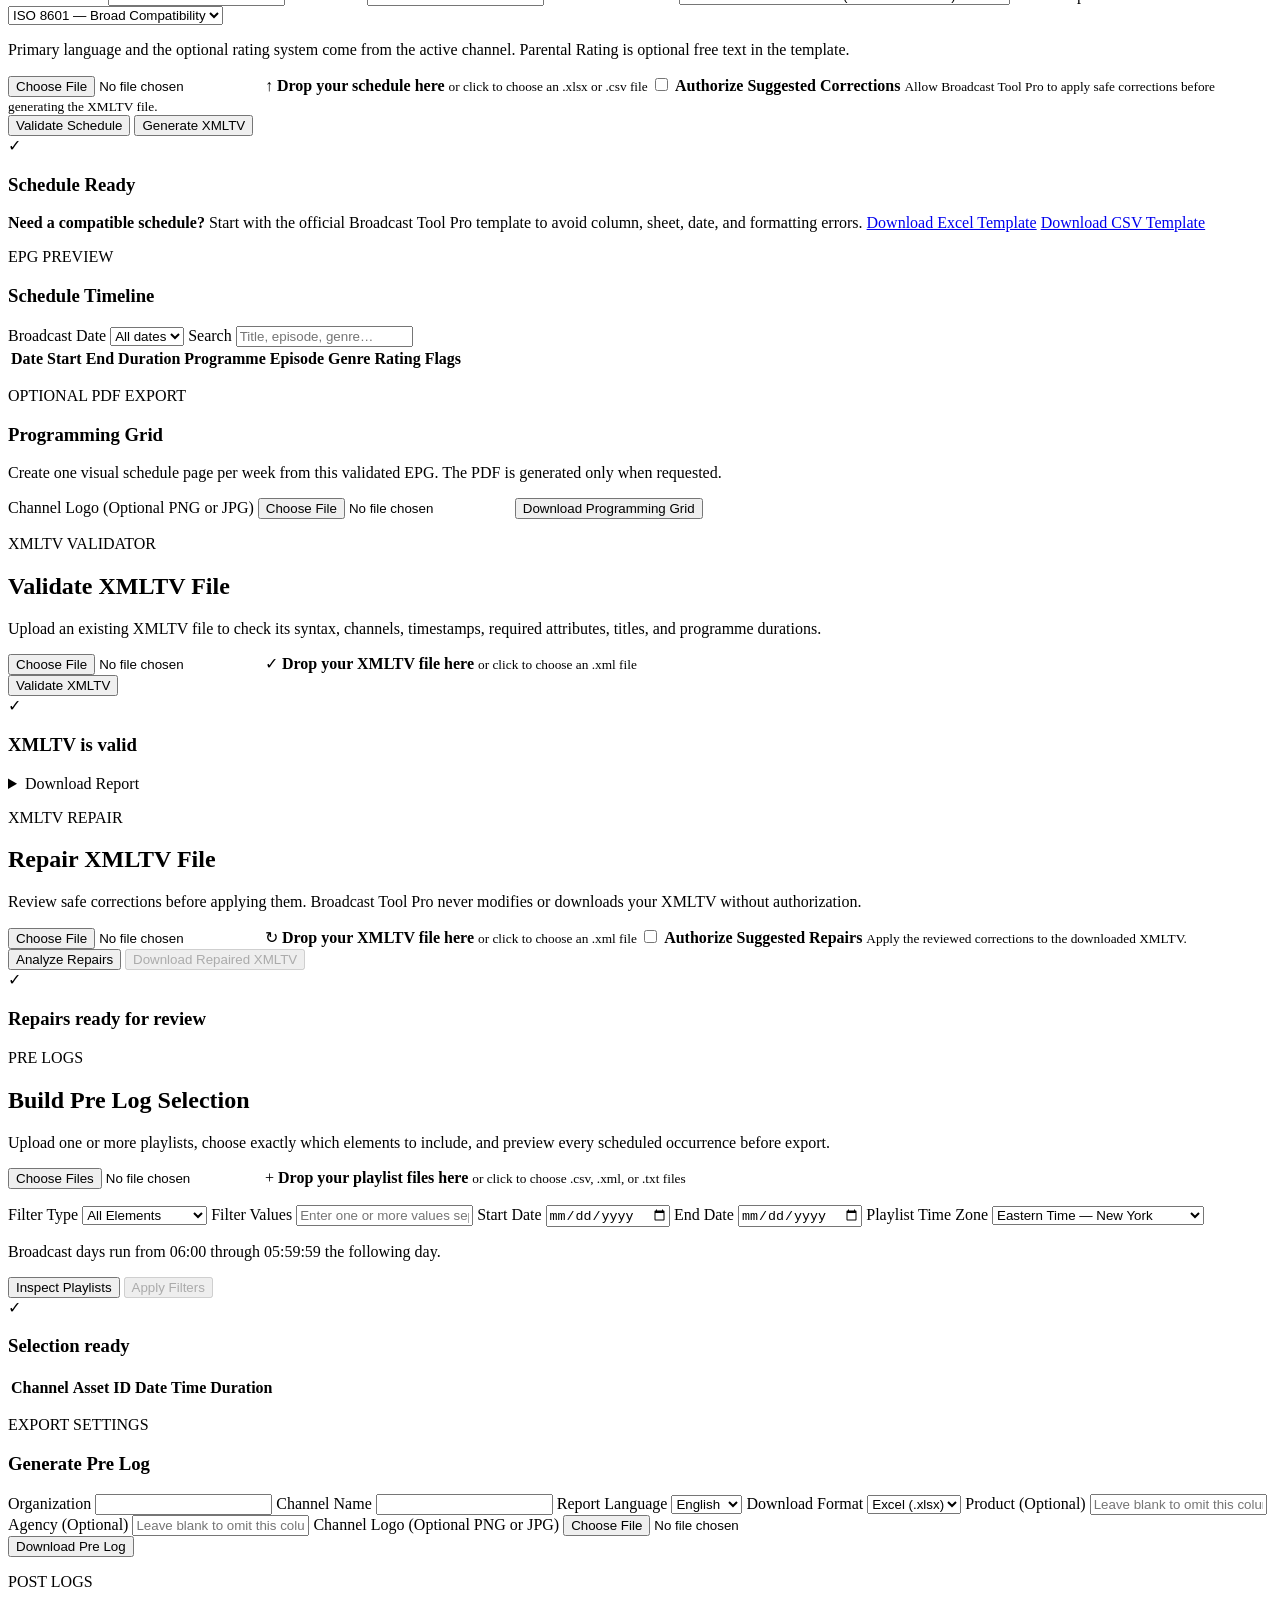
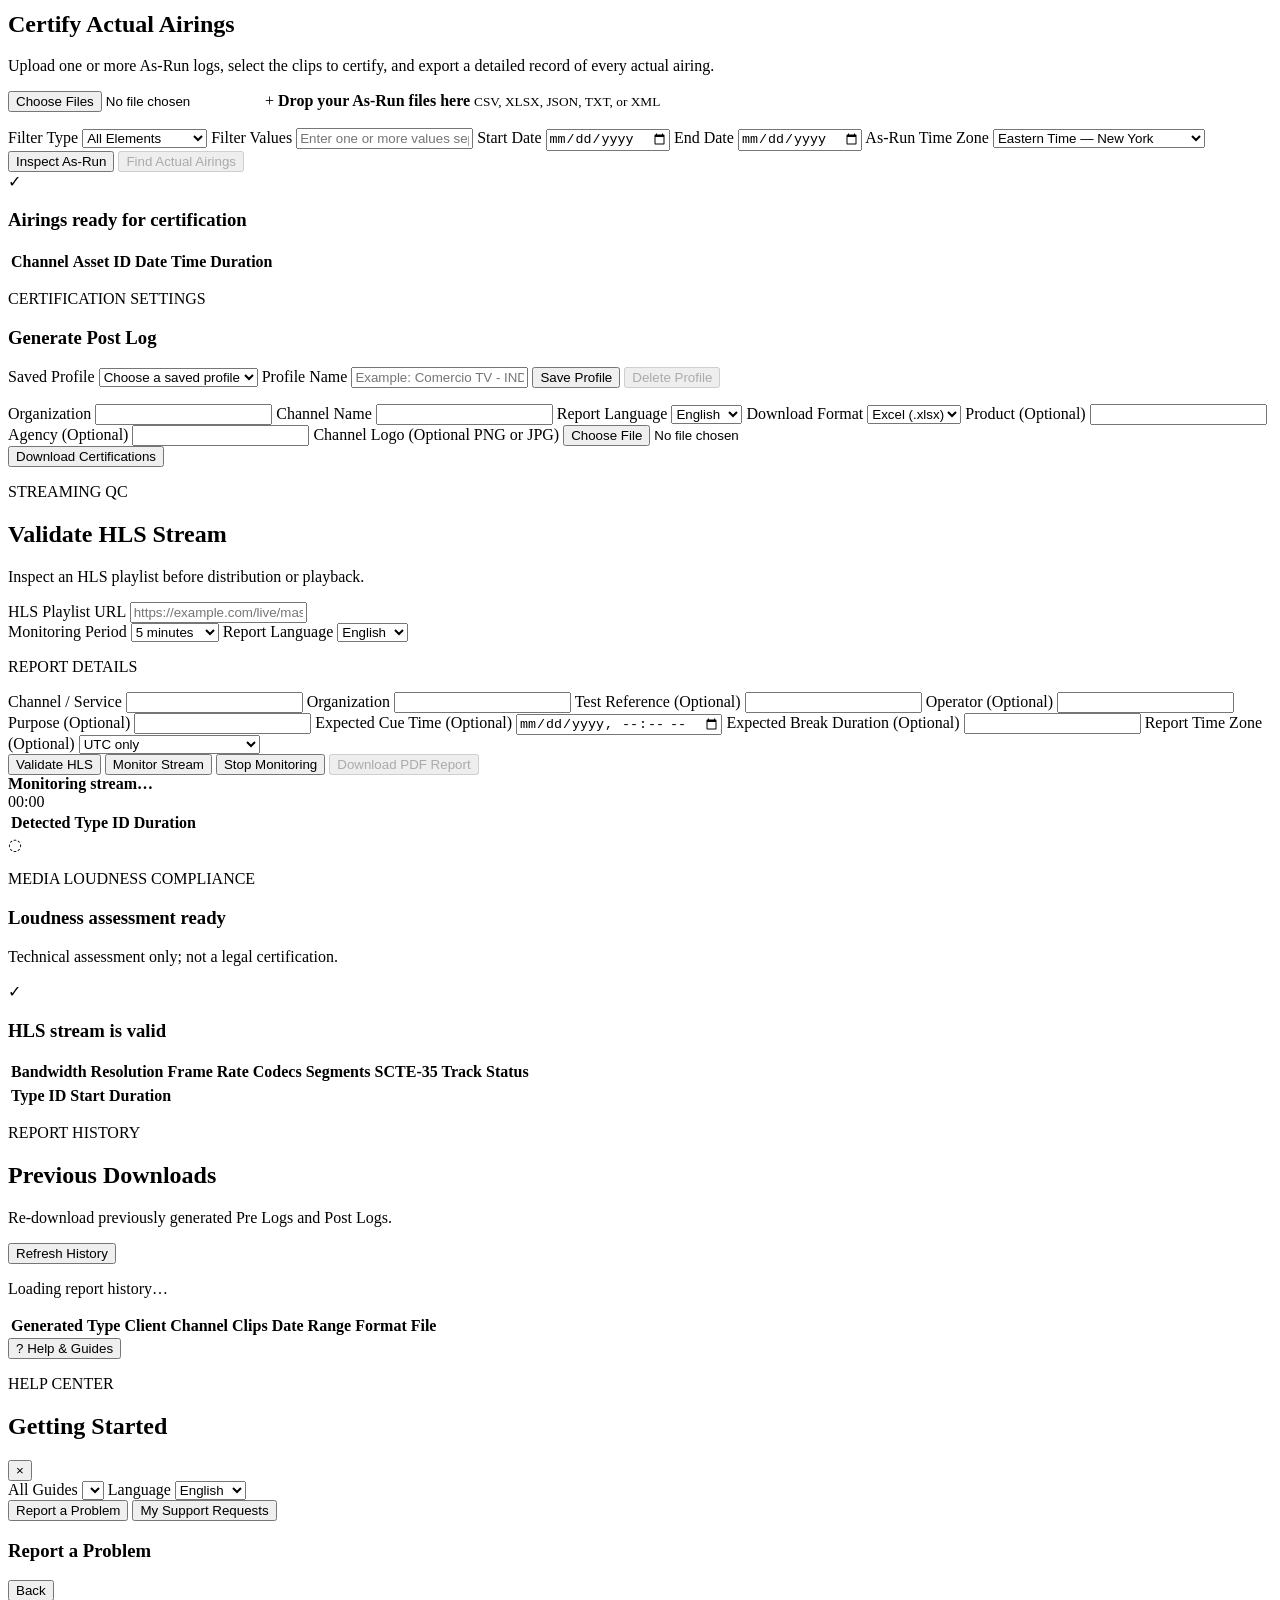
==== commit bb644afe: "Restore channel timezone settings" ====
--- a/frontend/index.html
+++ b/frontend/index.html
@@ -21,13 +21,13 @@
       rel="icon"
       href="/static/assets/broadcast-tool-pro-mark.png"
     />
-    <link rel="stylesheet" href="/static/styles.css?v=20260903-1" />
-    <script src="/static/i18n.js?v=20260902-4" defer></script>
+    <link rel="stylesheet" href="/static/styles.css?v=20260904-1" />
+    <script src="/static/i18n.js?v=20260904-2" defer></script>
     <script src="/static/theme.js?v=20260728-1" defer></script>
-    <script src="/static/auth.js?v=20260902-4" defer></script>
+    <script src="/static/auth.js?v=20260904-1" defer></script>
     <script src="/static/admin.js?v=20260811-1" defer></script>
-    <script src="/static/billing.js?v=20260818-1" defer></script>
-    <script src="/static/help.js?v=20260903-4" defer></script>
+    <script src="/static/billing.js?v=20260904-1" defer></script>
+    <script src="/static/help.js?v=20260904-1" defer></script>
     <script src="/static/app.js?v=20260902-4" defer></script>
     <script src="/static/xmltv-validator.js?v=20260804-1" defer></script>
     <script src="/static/xmltv-repair.js?v=20260804-2" defer></script>
@@ -965,6 +965,10 @@
               <label>
                 <span data-i18n="channel.select">Select channel</span>
                 <select id="active-channel-select" aria-label="Select active channel"></select>
+              </label>
+              <label>
+                <span data-i18n="channel.timezone">Channel time zone</span>
+                <select id="active-channel-timezone" required></select>
               </label>
               <label>
                 <span data-i18n="channel.primaryLanguage">Channel primary language</span>
@@ -1062,7 +1066,7 @@
                 </select>
               </label>
               <button
-                class="button button-primary channel-save-button"
+                class="button button-secondary channel-save-button"
                 id="save-channel-language"
                 type="button"
                 data-i18n="channel.saveSettings"
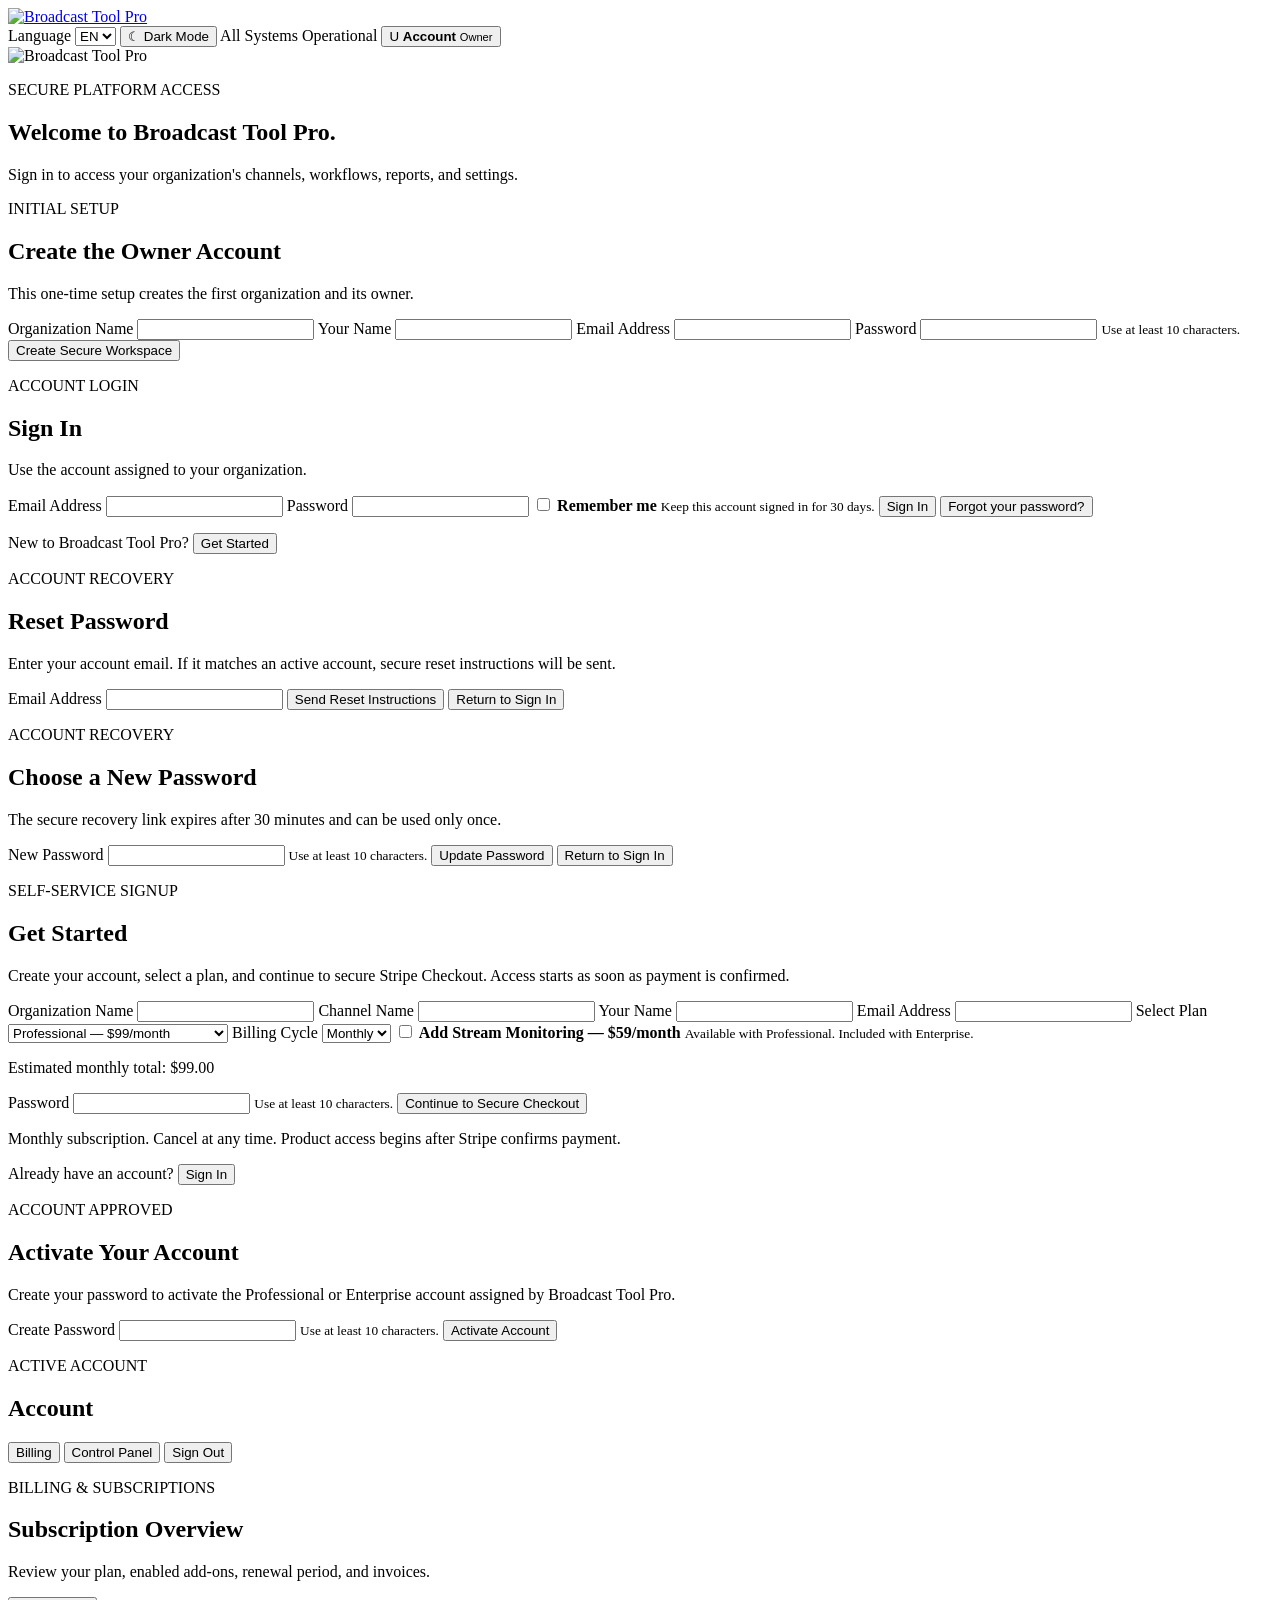
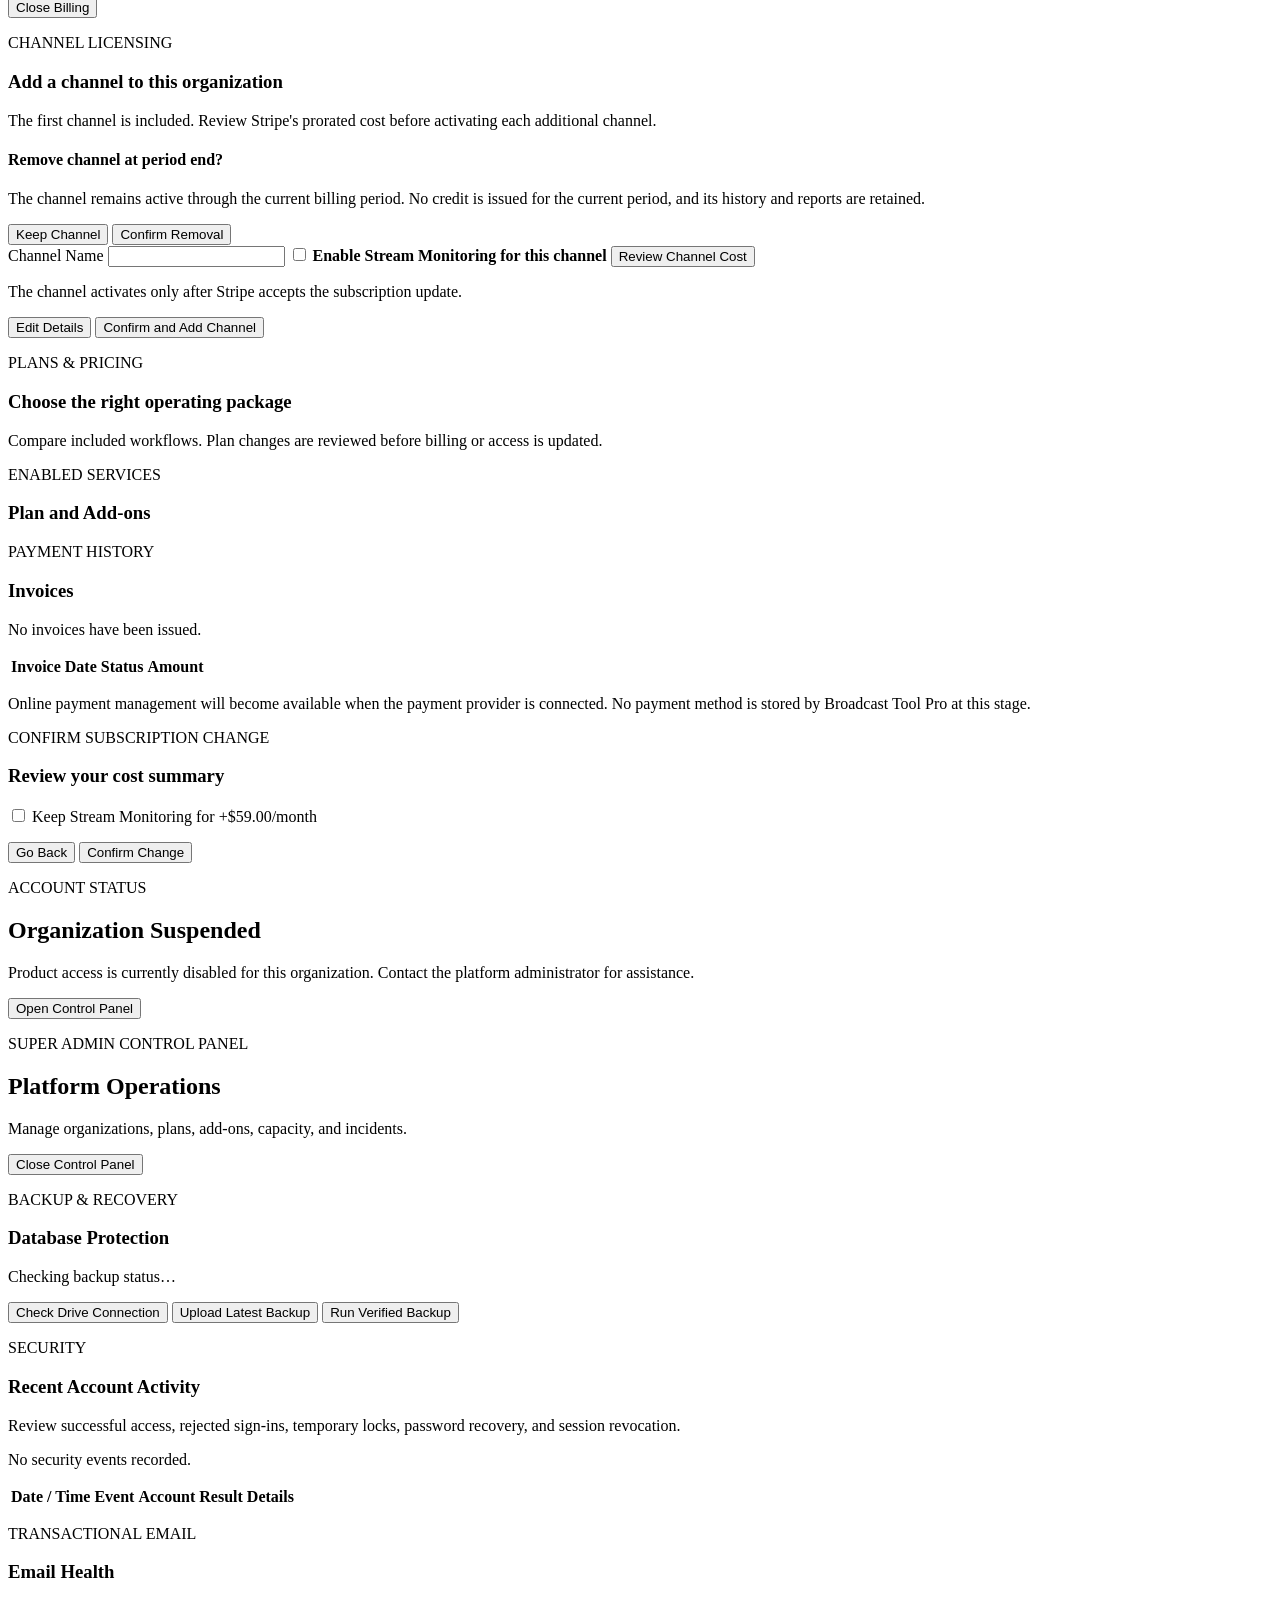
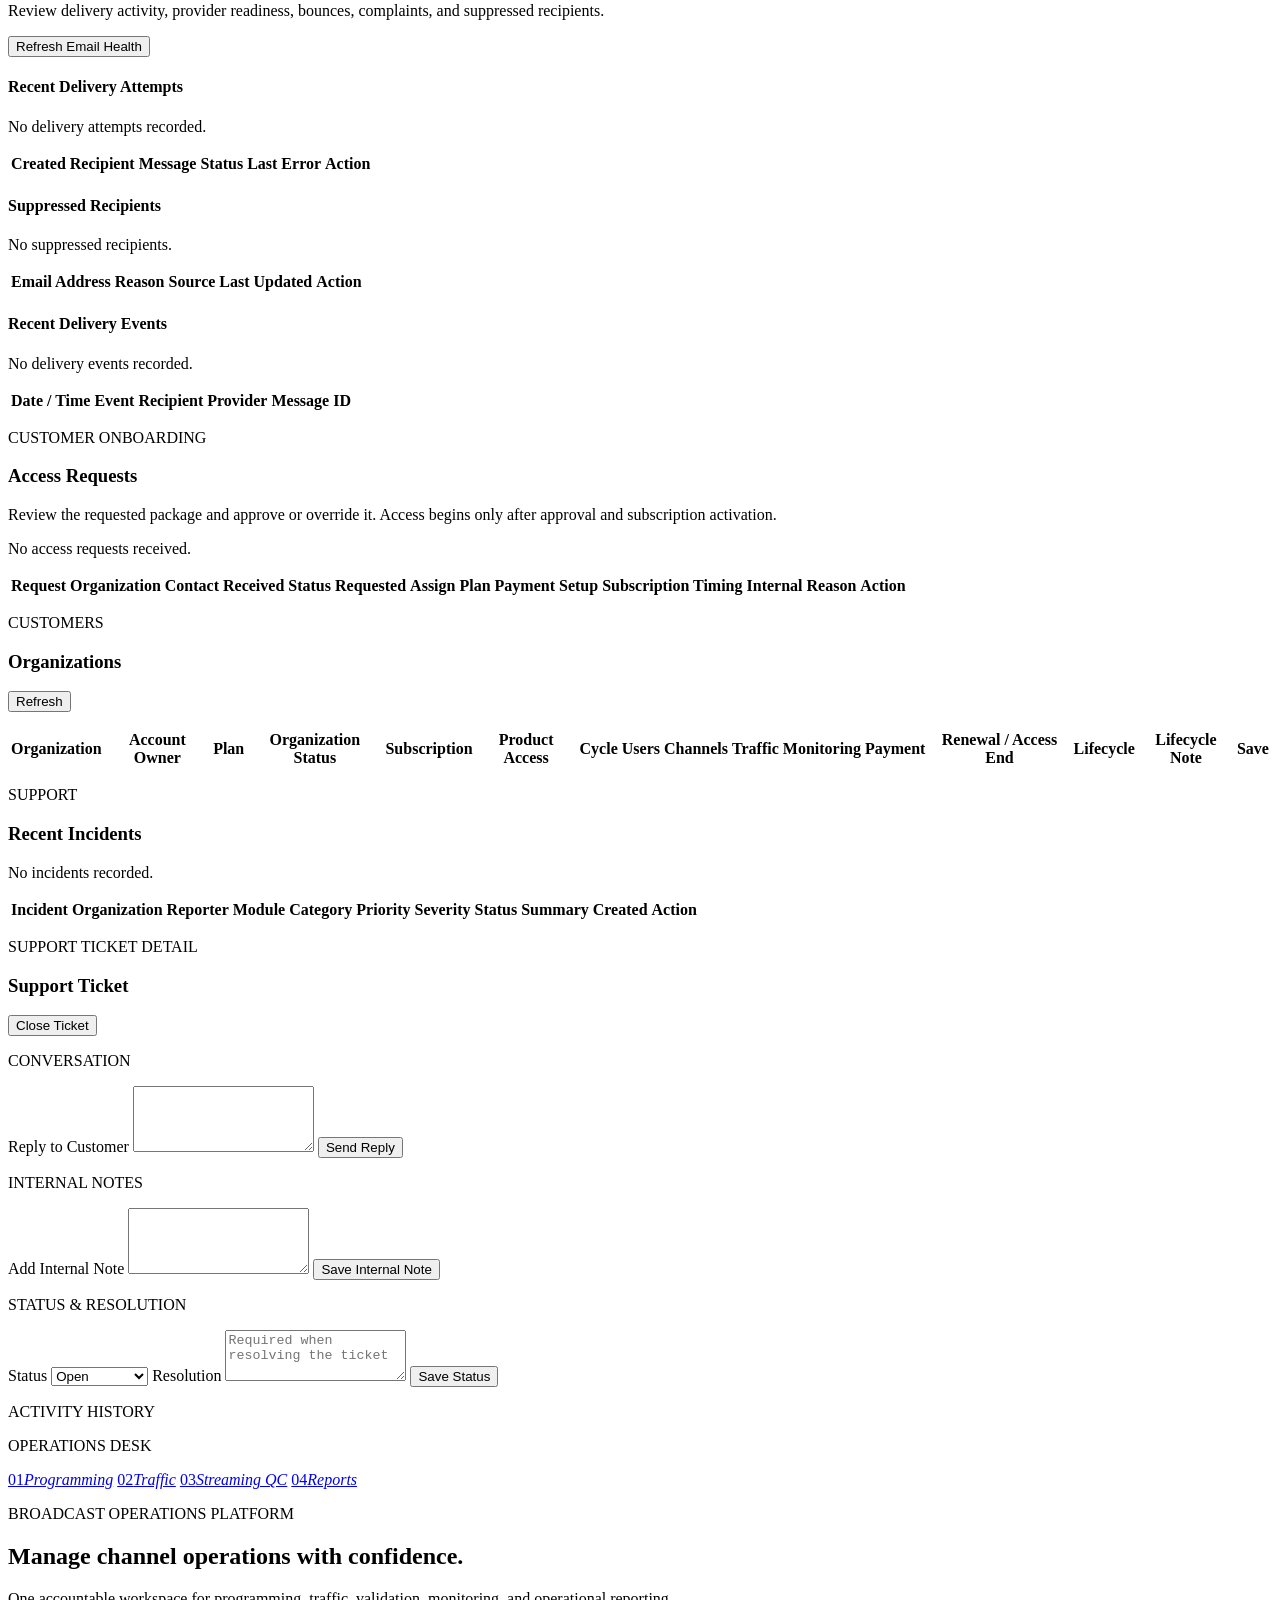
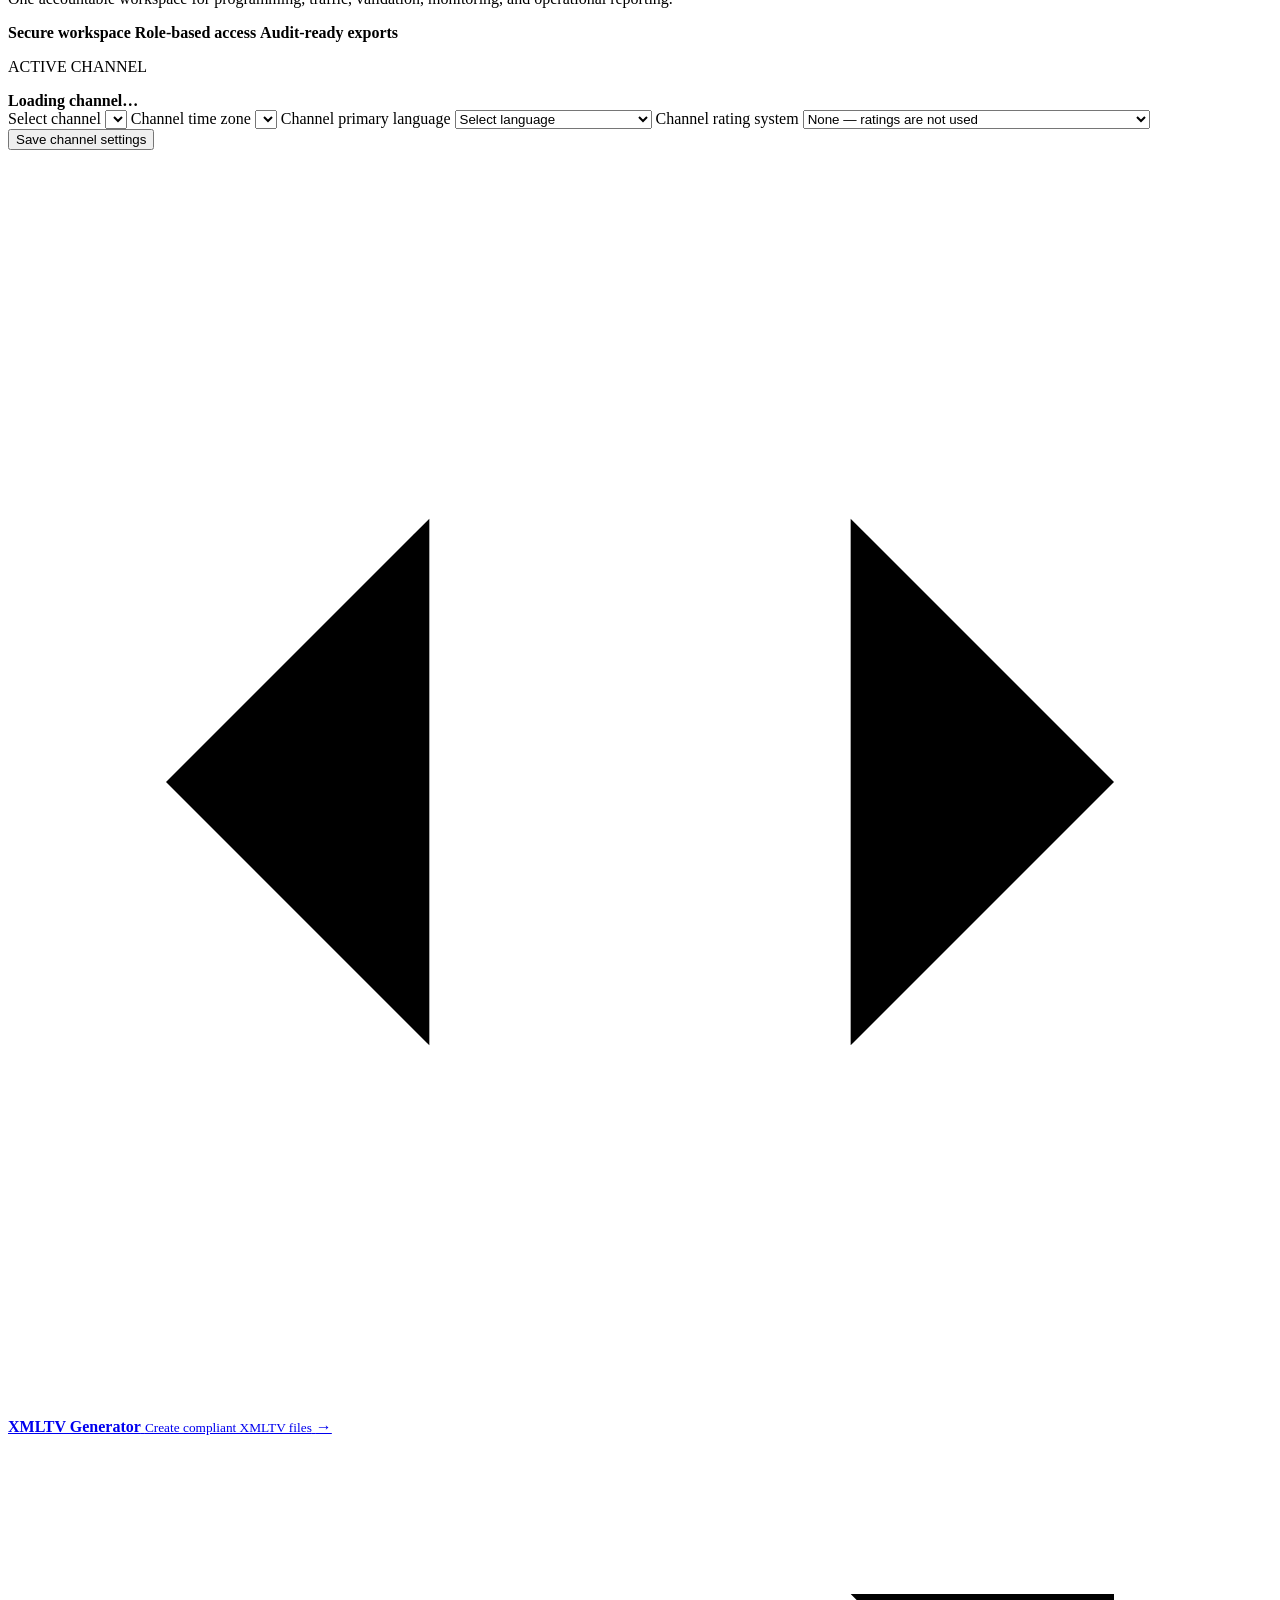
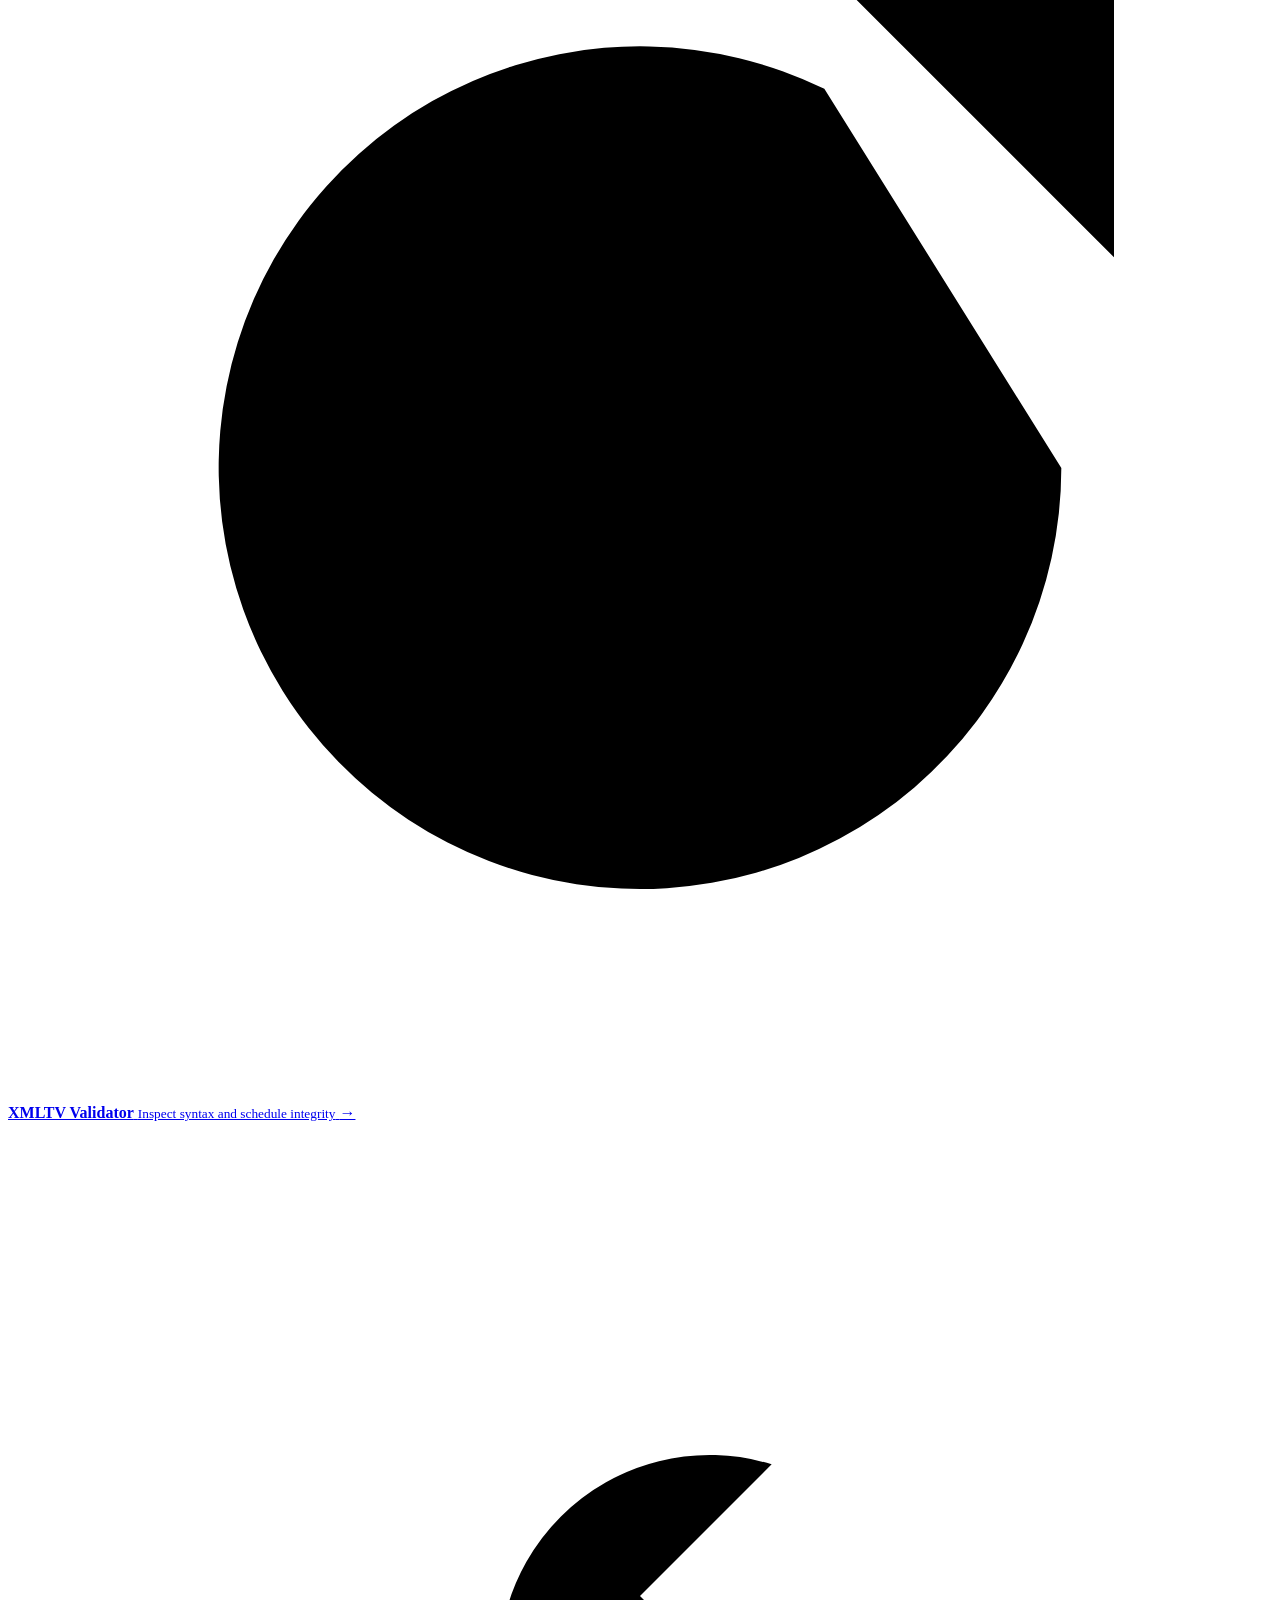
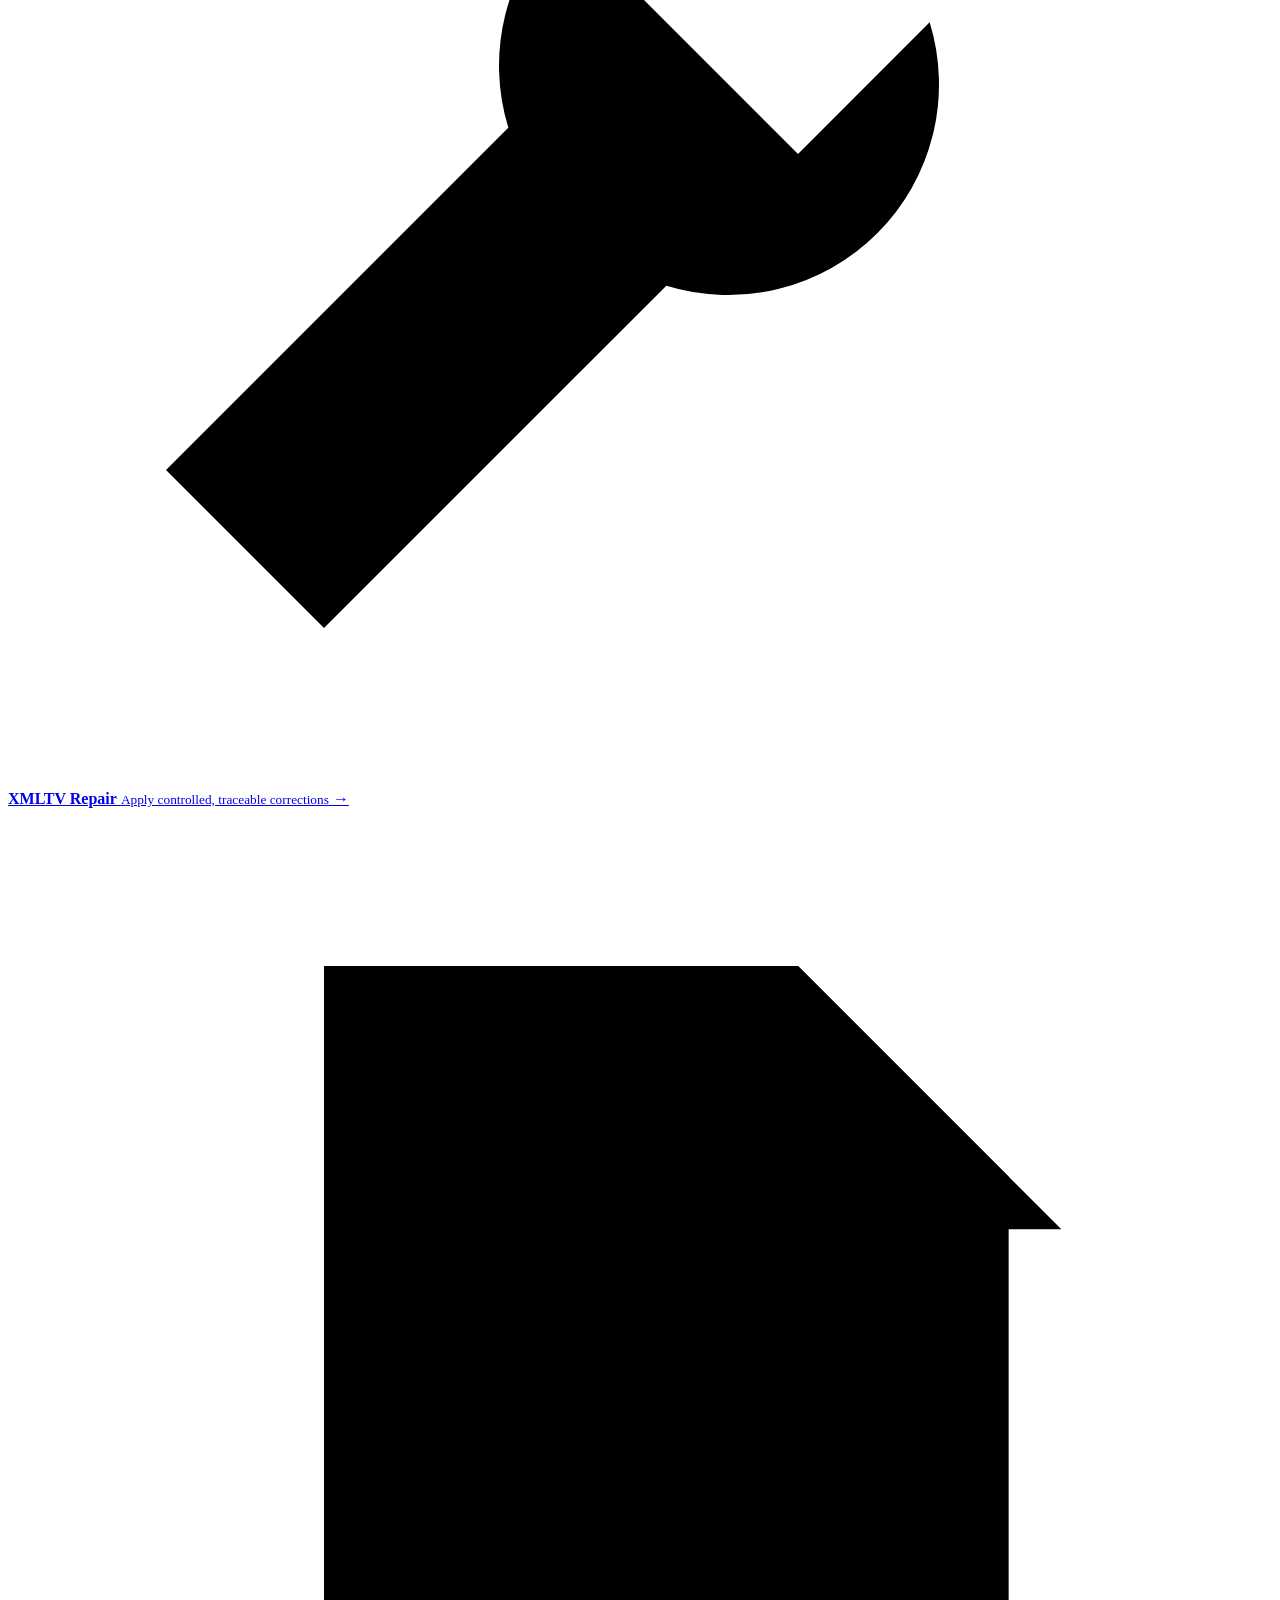
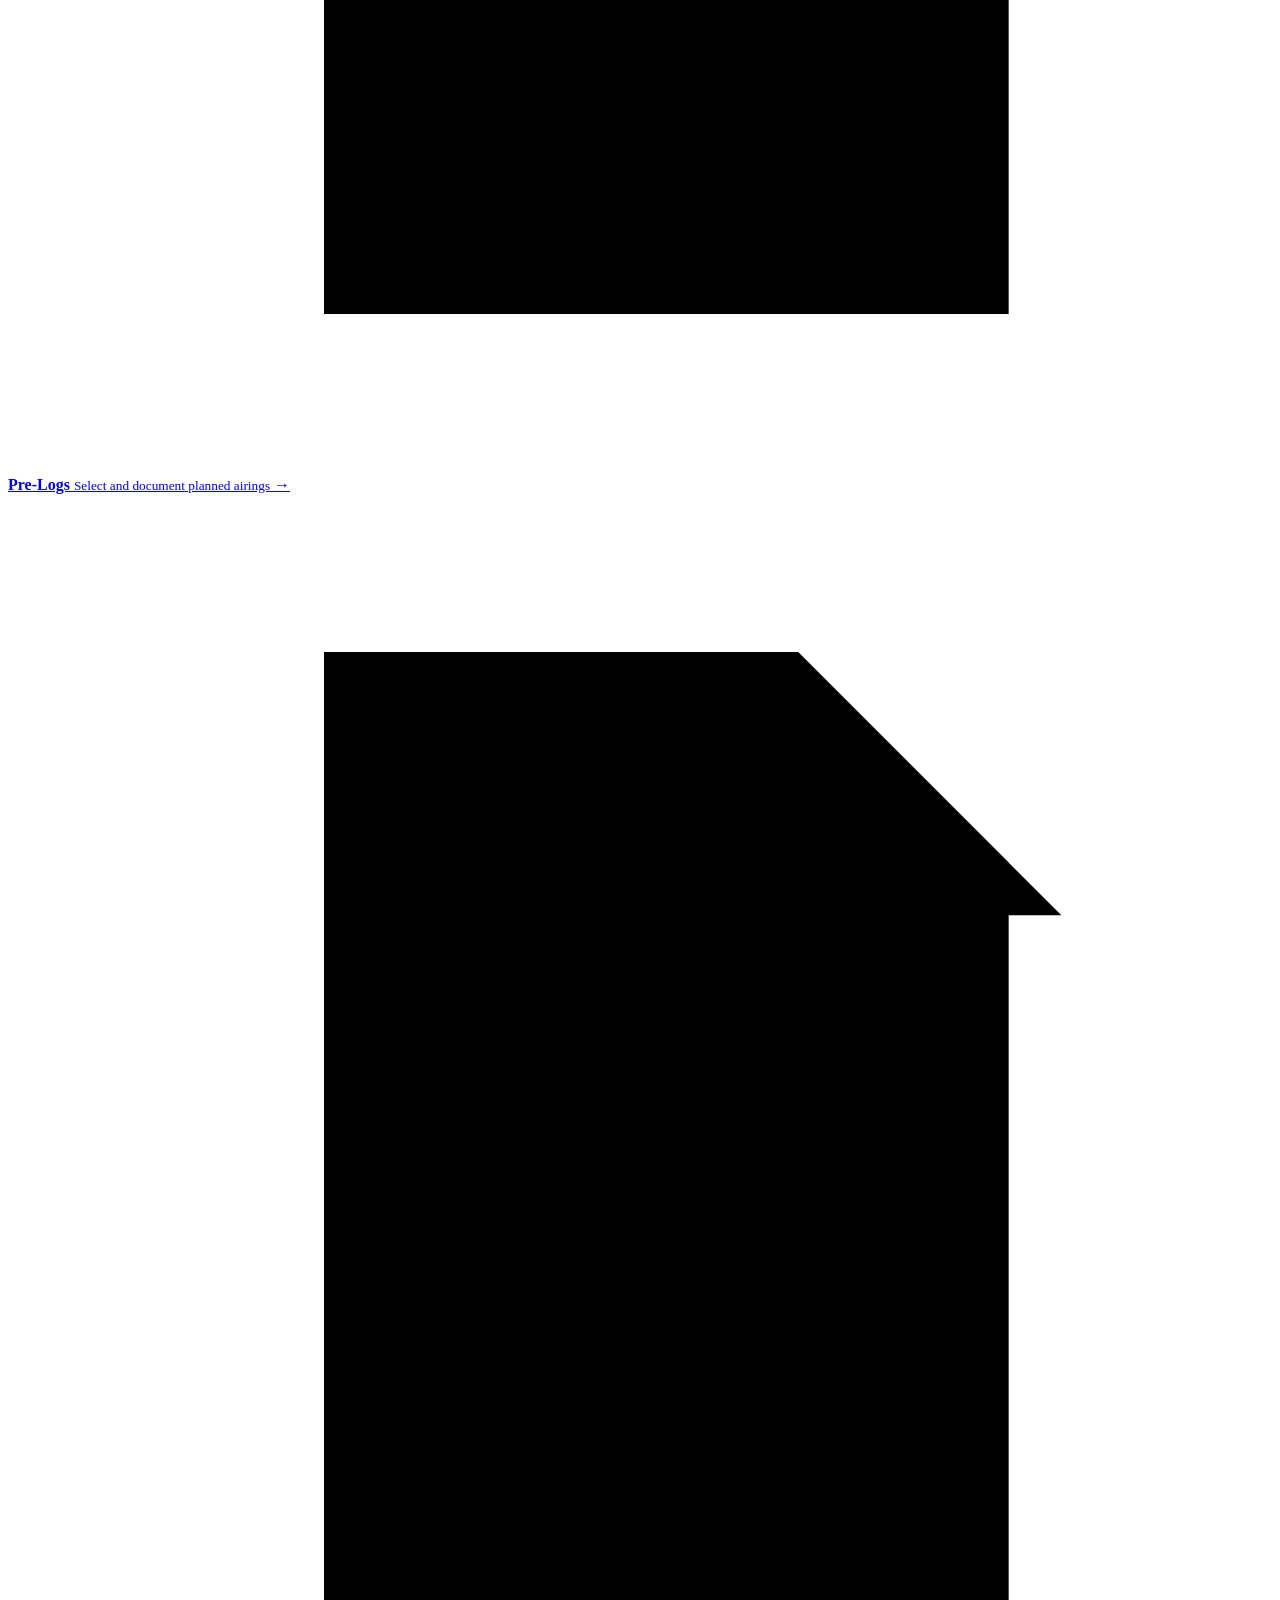
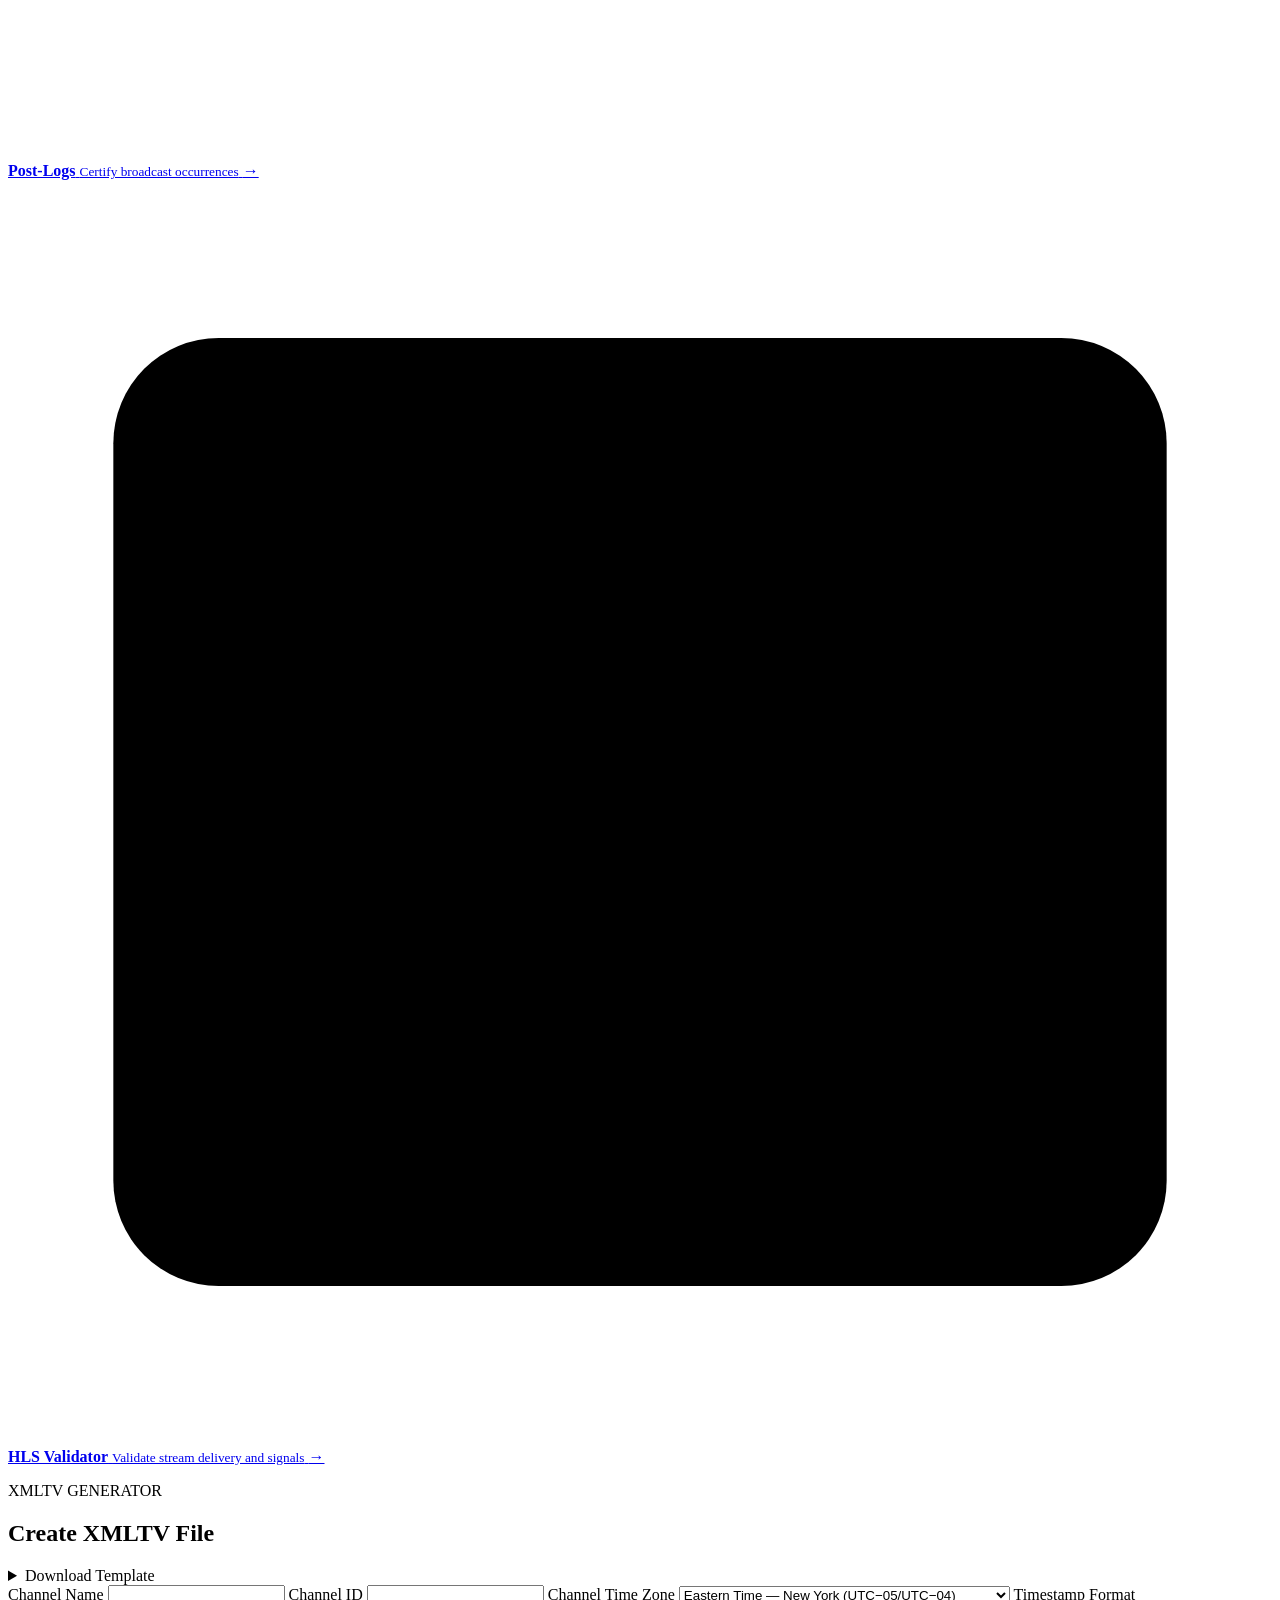
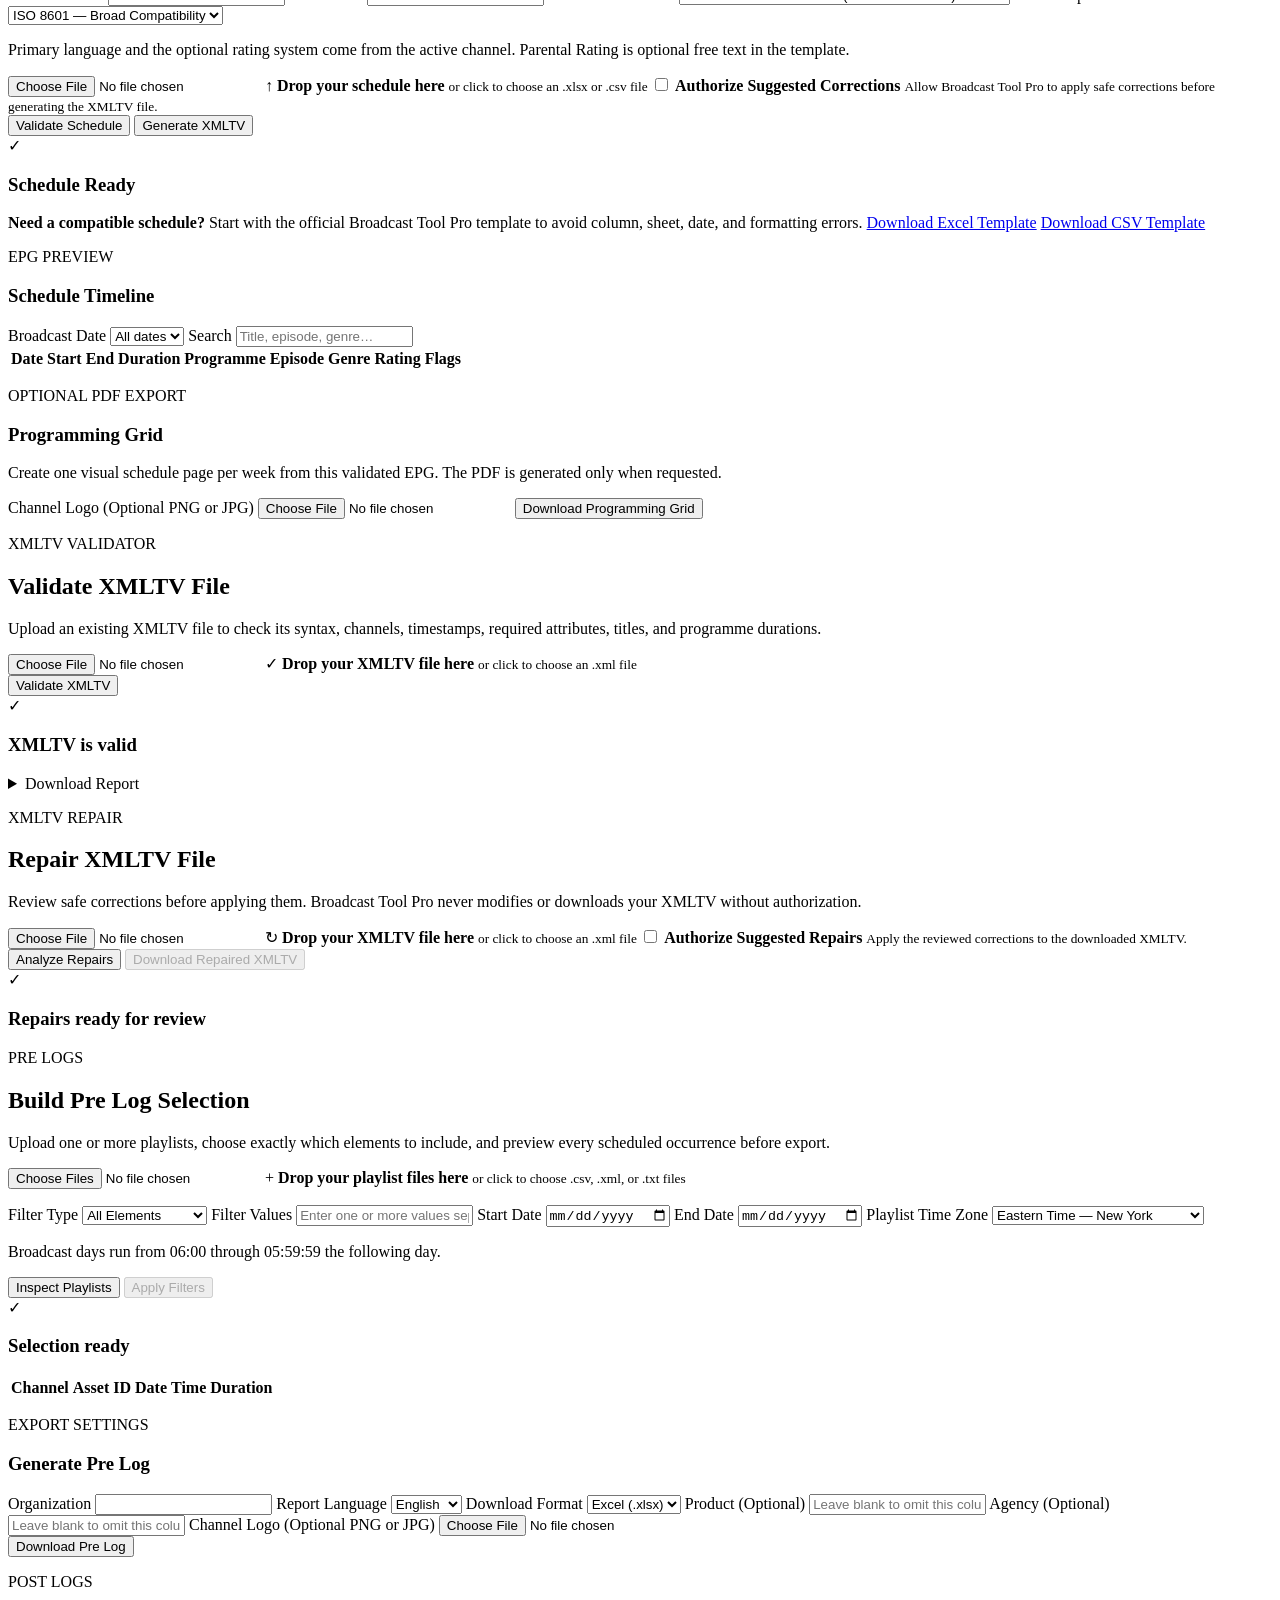
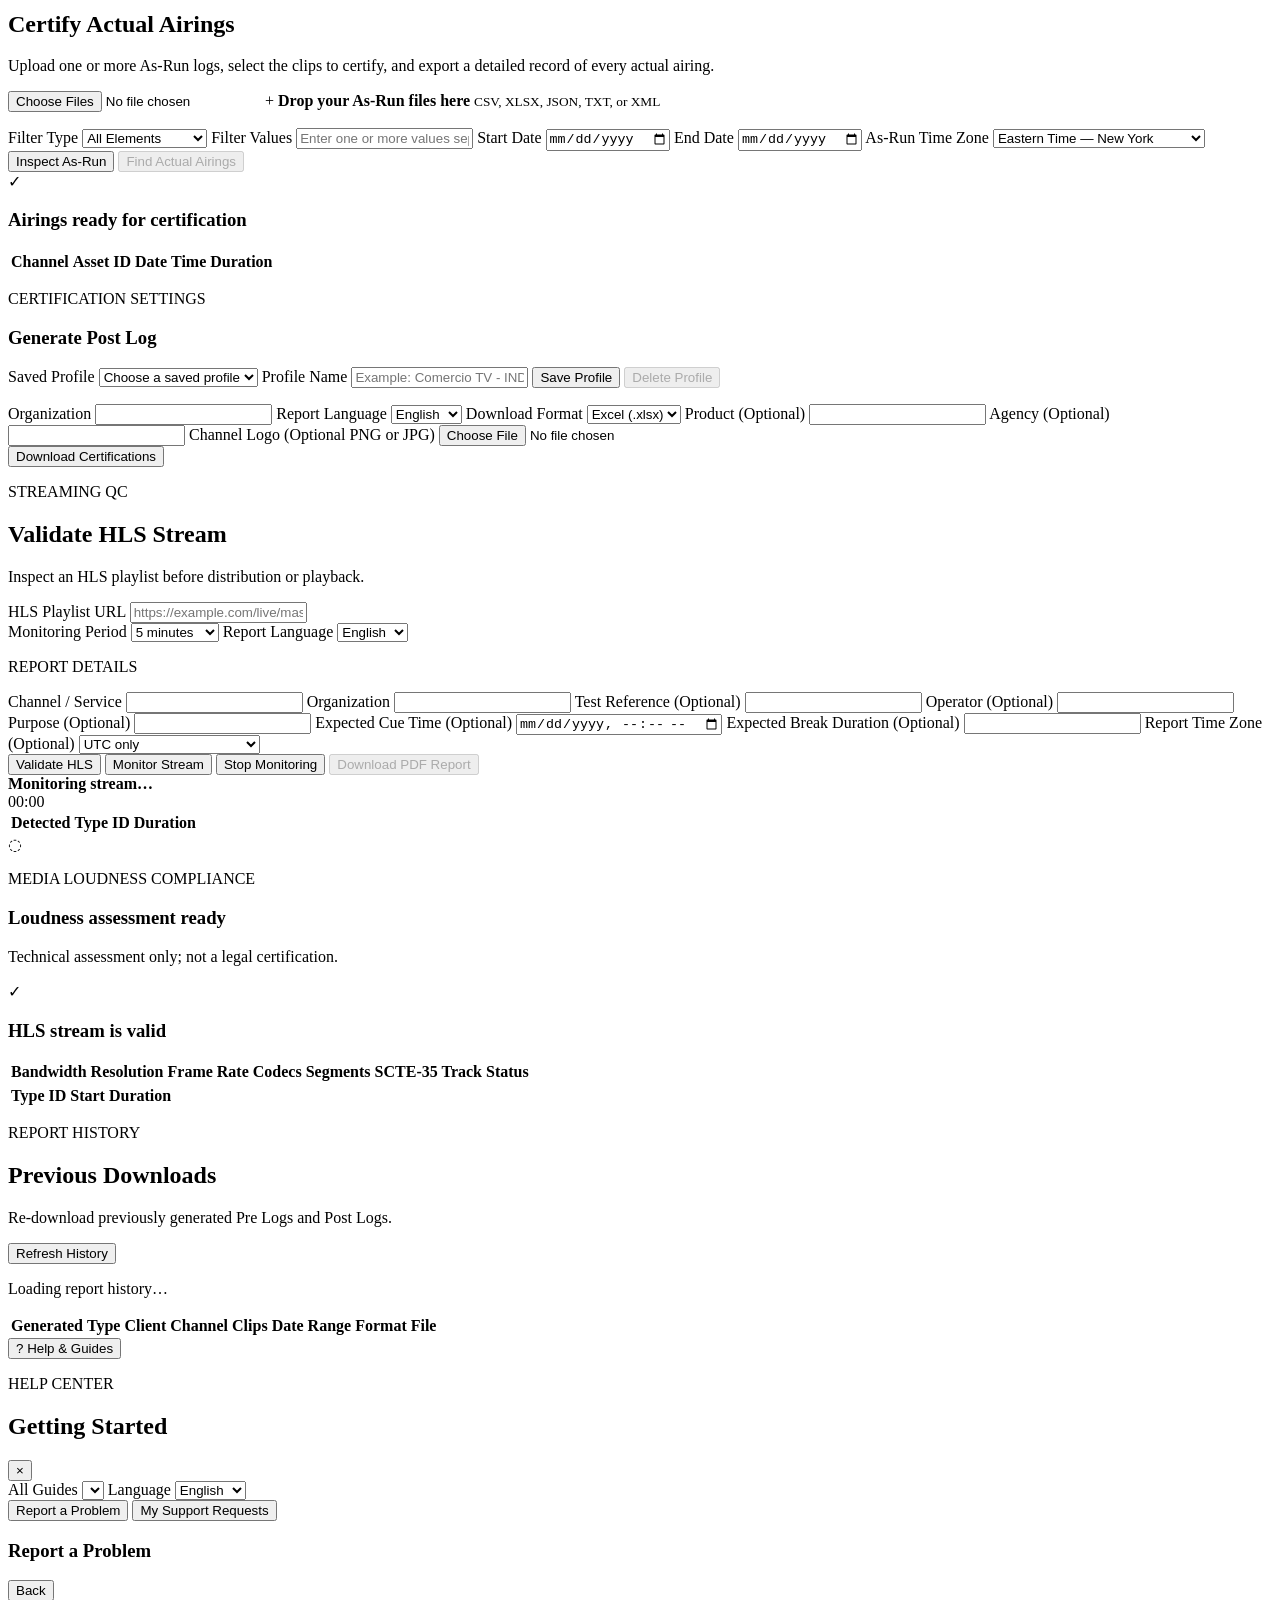
==== commit eb375ccc: "Remove redundant channel fields from traffic exports" ====
--- a/frontend/index.html
+++ b/frontend/index.html
@@ -22,7 +22,7 @@
       href="/static/assets/broadcast-tool-pro-mark.png"
     />
     <link rel="stylesheet" href="/static/styles.css?v=20260904-1" />
-    <script src="/static/i18n.js?v=20260904-2" defer></script>
+    <script src="/static/i18n.js?v=20260907-2" defer></script>
     <script src="/static/theme.js?v=20260728-1" defer></script>
     <script src="/static/auth.js?v=20260904-1" defer></script>
     <script src="/static/admin.js?v=20260811-1" defer></script>
@@ -31,9 +31,9 @@
     <script src="/static/app.js?v=20260902-4" defer></script>
     <script src="/static/xmltv-validator.js?v=20260804-1" defer></script>
     <script src="/static/xmltv-repair.js?v=20260804-2" defer></script>
-    <script src="/static/prelog-filter.js?v=20260902-4" defer></script>
+    <script src="/static/prelog-filter.js?v=20260907-1" defer></script>
     <script
-      src="/static/postlog-certification.js?v=20260902-4"
+      src="/static/postlog-certification.js?v=20260907-1"
       defer
     ></script>
     <script src="/static/report-history.js?v=20260811-1" defer></script>
@@ -1954,16 +1954,6 @@
               />
             </label>
             <label>
-              <span data-i18n="traffic.channelName">Channel Name</span>
-              <input
-                id="prelog-channel-name"
-                type="text"
-                required
-                autocomplete="off"
-                readonly
-              />
-            </label>
-            <label>
               <span data-i18n="traffic.reportLanguage">Report Language</span>
               <select id="prelog-report-language">
                 <option value="en">English</option>
@@ -2193,10 +2183,6 @@
             <label>
               <span data-i18n="traffic.clientOptional">Organization</span>
               <input id="postlog-client-name" type="text" readonly />
-            </label>
-            <label>
-              <span data-i18n="traffic.channelName">Channel Name</span>
-              <input id="postlog-channel-name" type="text" required readonly />
             </label>
             <label>
               <span data-i18n="traffic.reportLanguage">Report Language</span>
